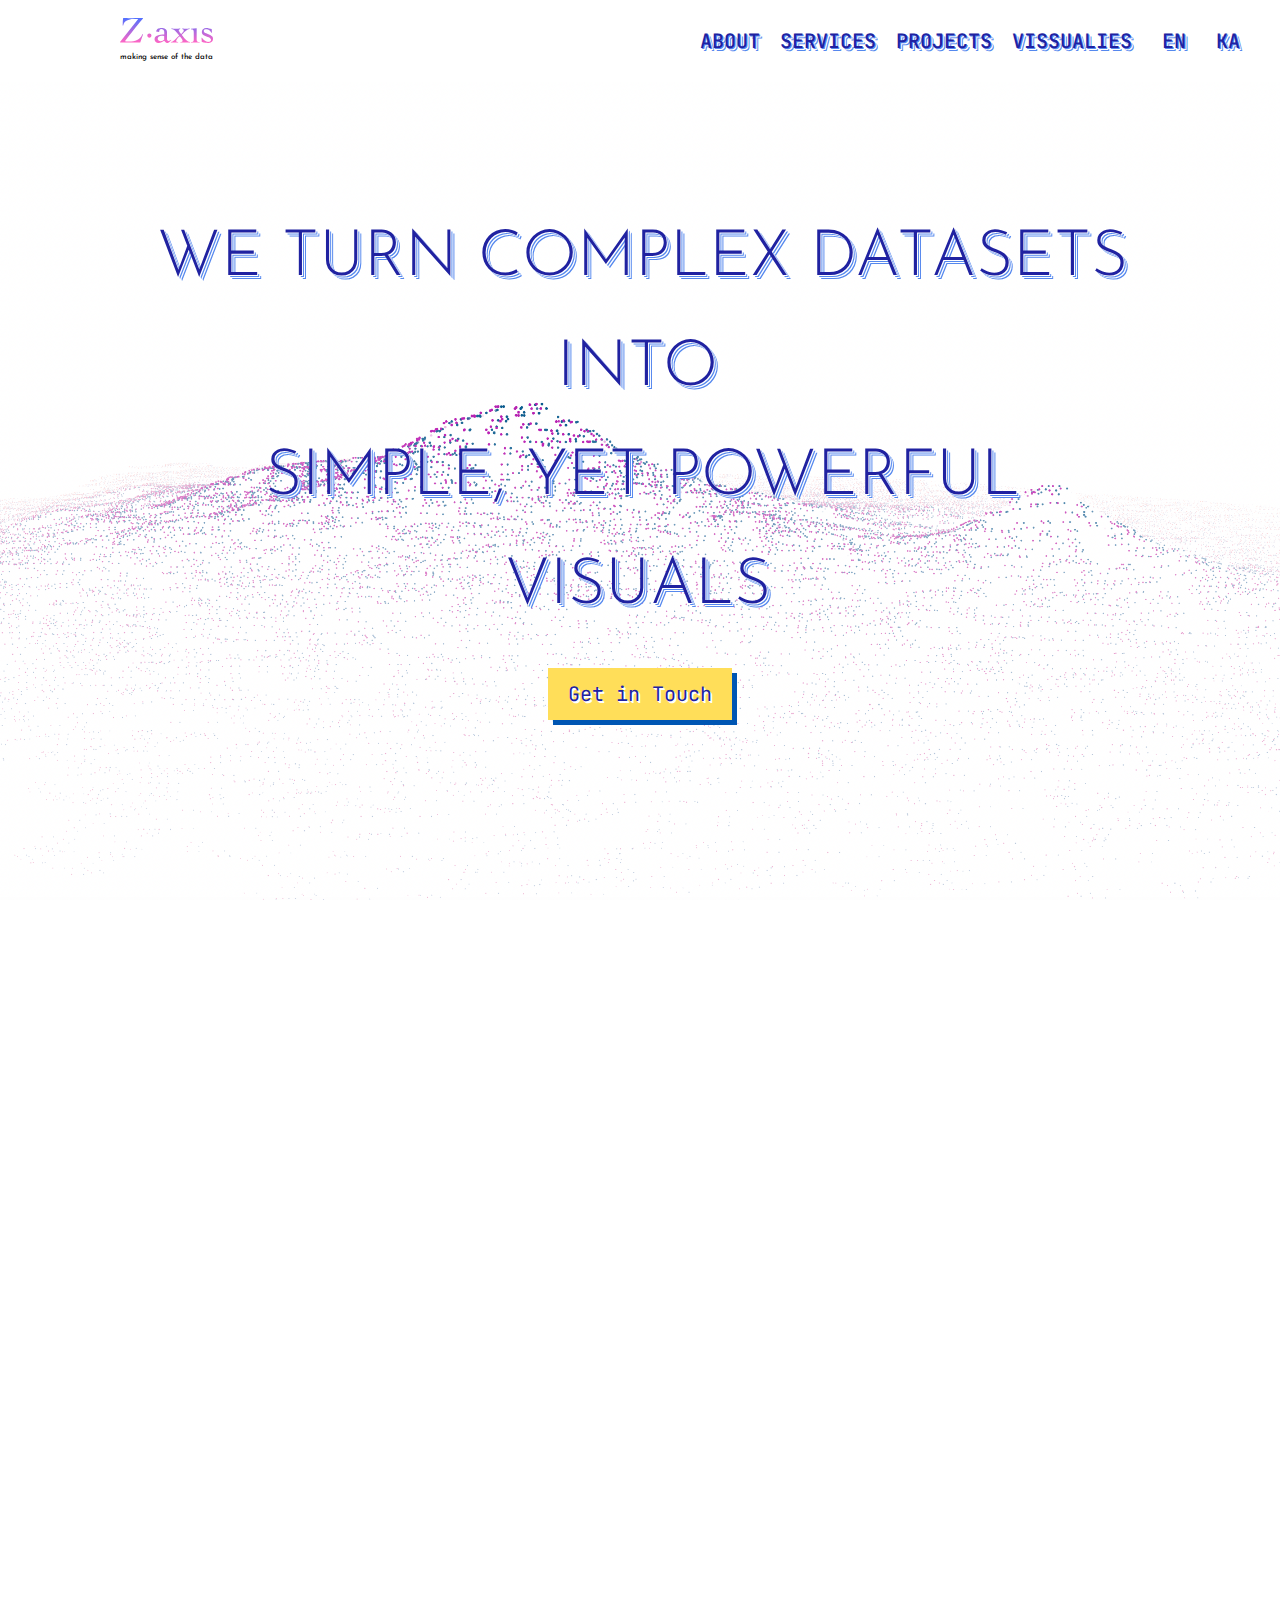
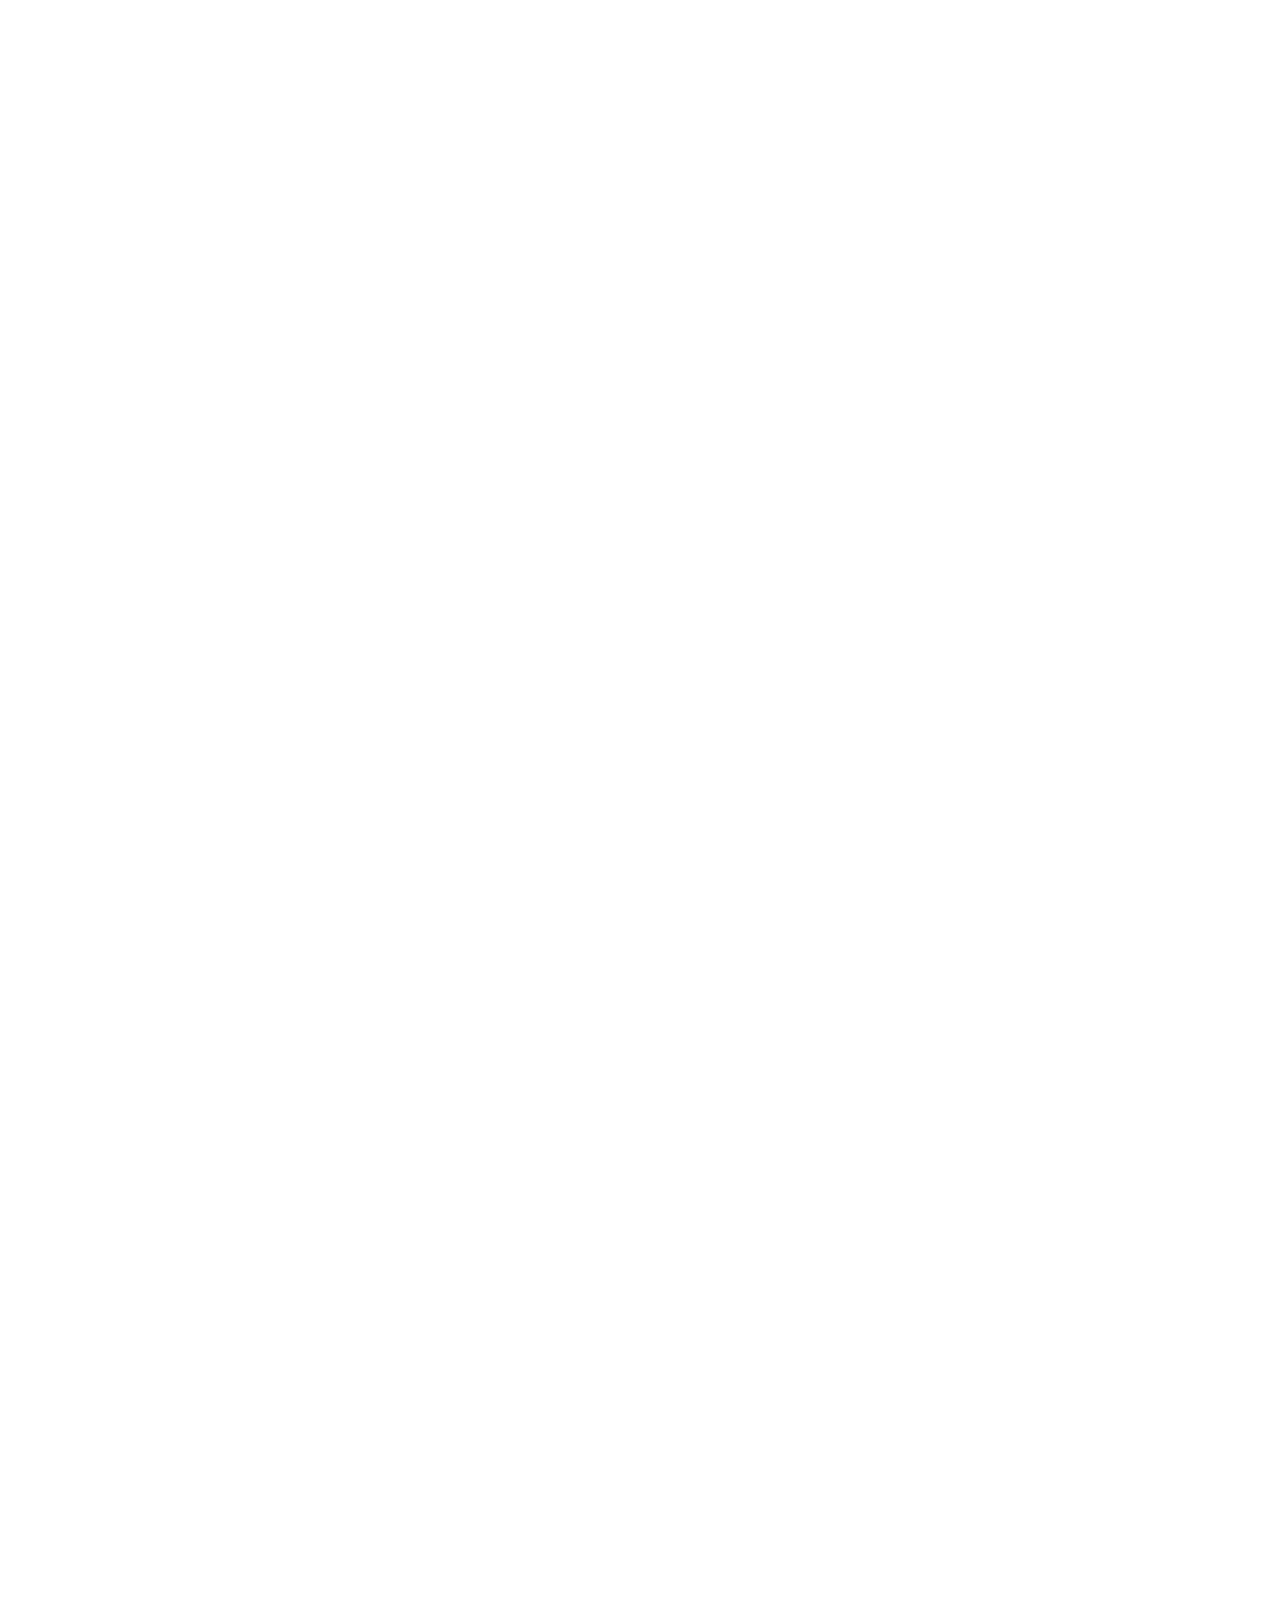
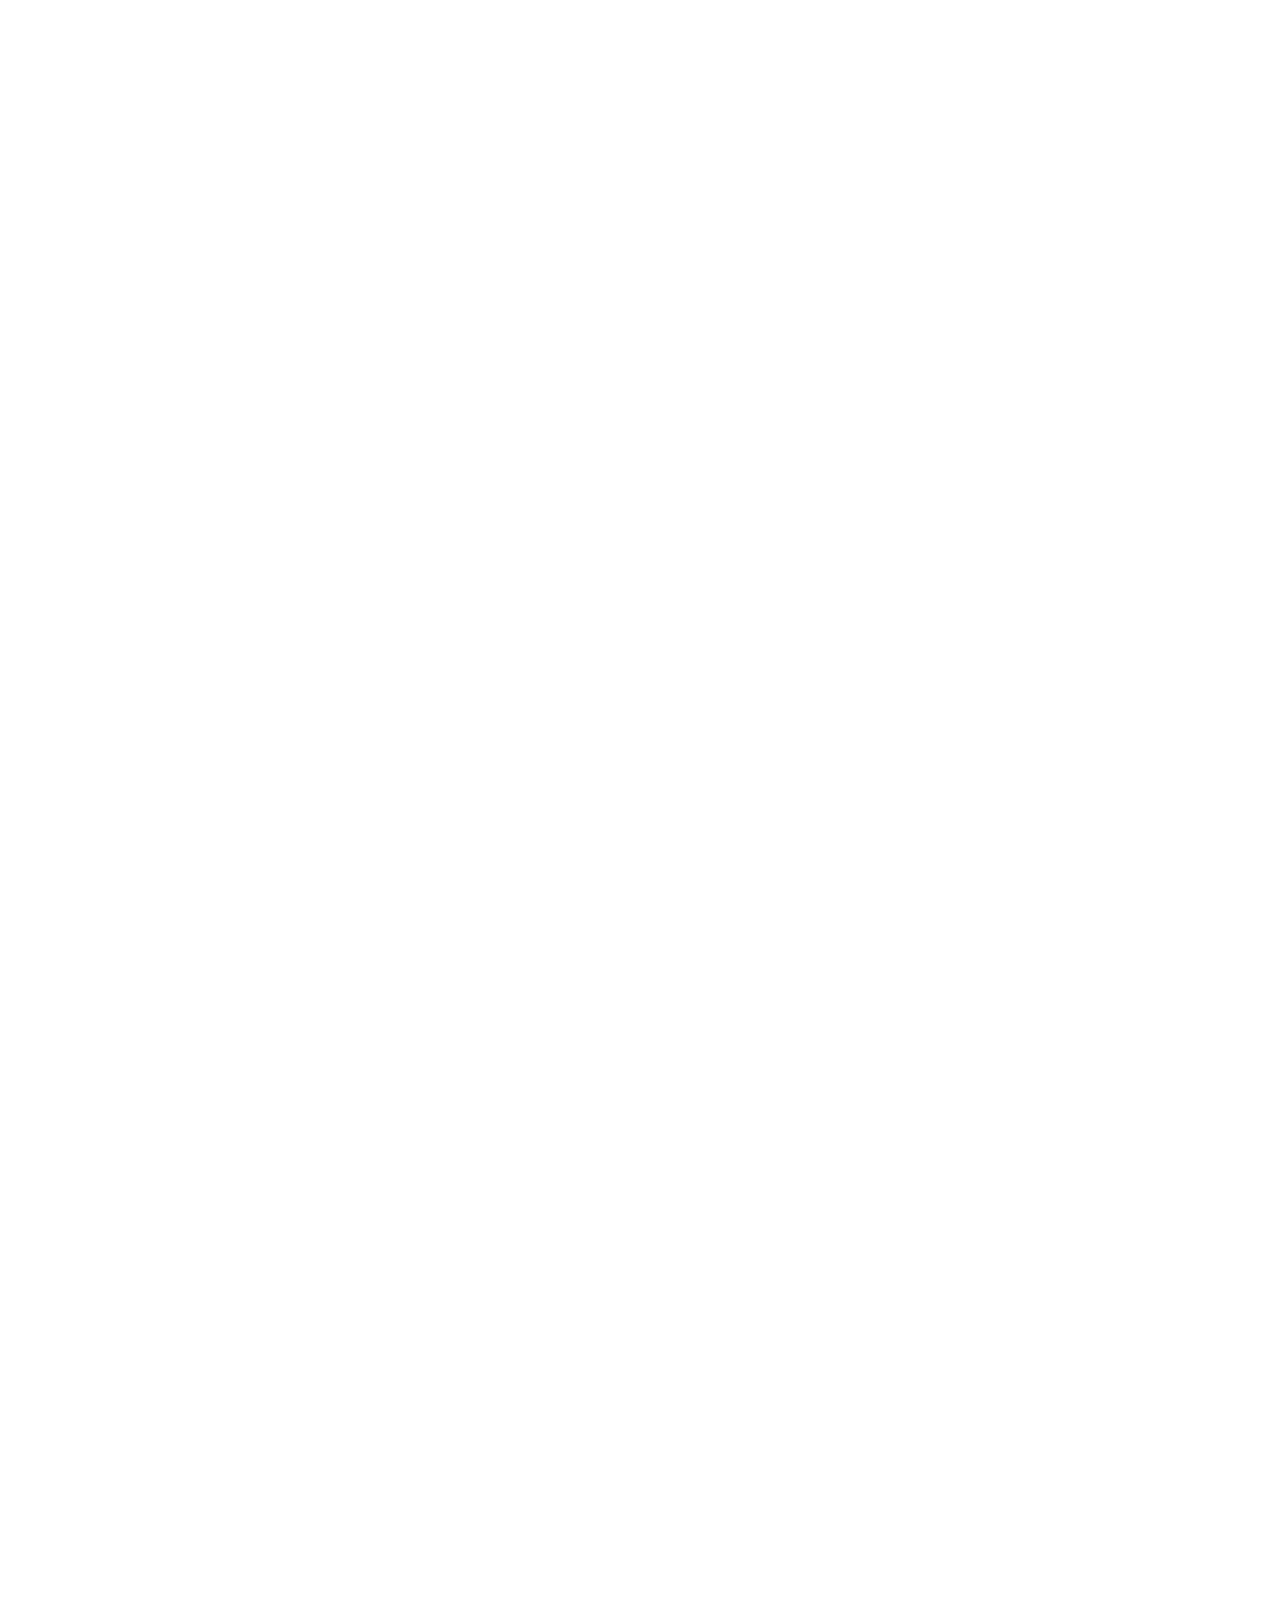
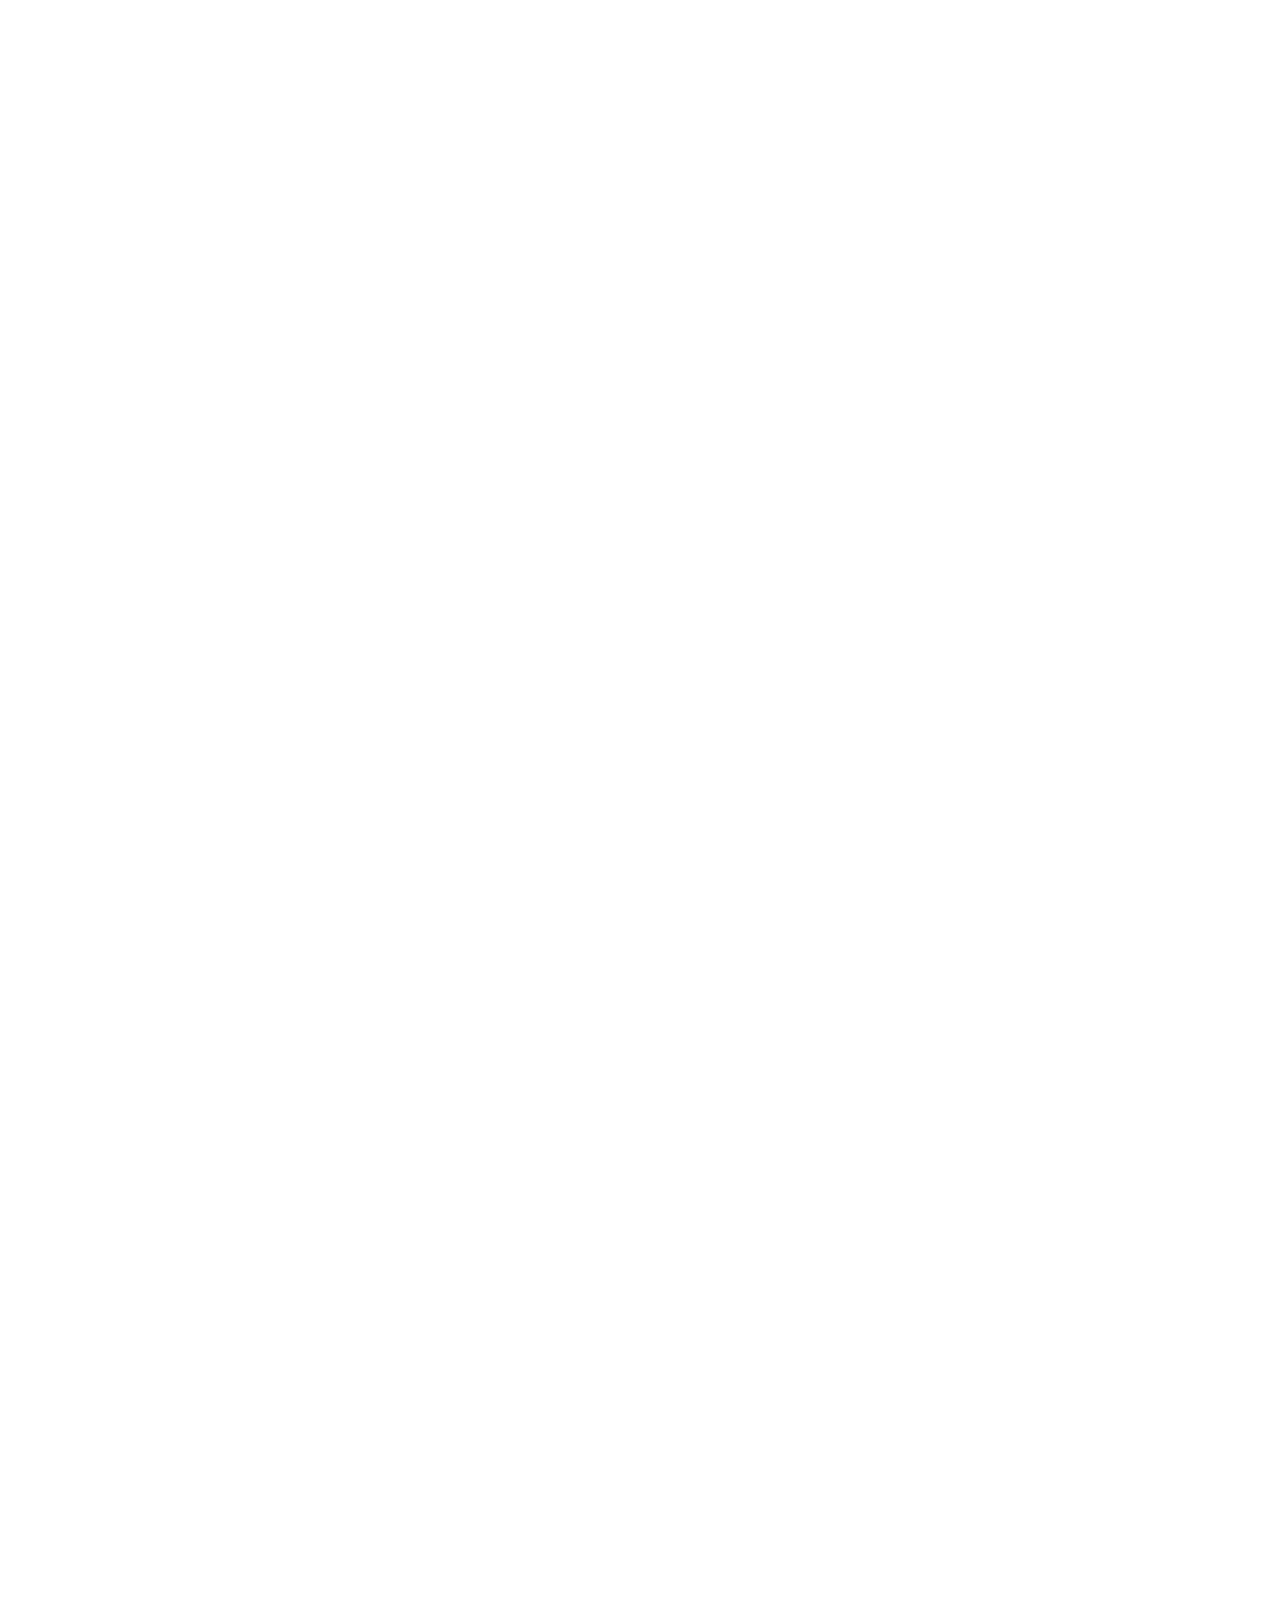
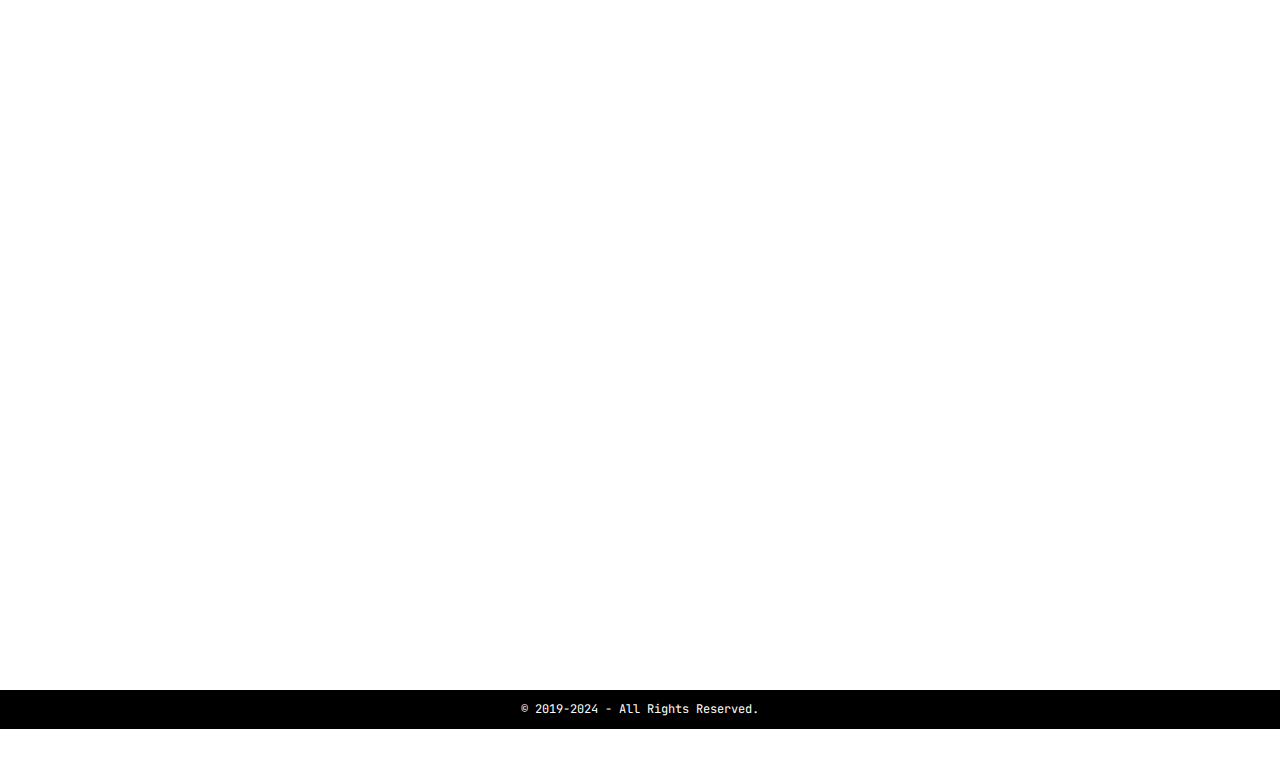
==== index.html @ 82dd0ce6 "update" ====
<!DOCTYPE html>
<html lang="en">
<head>
    <meta charset="UTF-8">
    <meta name="viewport" content="width=device-width, initial-scale=1.0">
    <title>Z.axis - Escaping Flatland</title>
    <link rel="stylesheet" href="./styles.css">

    <script src="https://unpkg.com/isotope-layout@3/dist/isotope.pkgd.min.js"></script>

</head>
<body>
    <header>
        <div class="logo">
            <a href="#"><img src="./img/zaxis-new.svg" class="logo-img"></a>
            <h2 style="text-align: justify; color: rgb(0, 0, 0); font-weight: 500;">making sense of the data</h2>
        </div>
        <nav>
            <ul>
                <li><a href="#about">ABOUT</a></li>                
                <li><a href="#services">SERVICES</a></li>
                <li><a href="#featured-projects">PROJECTS</a></li>
                <li><a href="#vissualies">VISSUALIES</a></li>
                <!--<li><a href="#contact">Contact</a></li>-->
            </ul>
        </nav>
        <div class="language-switcher">
            <a href="./index" class="language">EN</a>
            <a href="./KA" class="language">KA</a>
        </div>
    </header>

    <section class="hero">
        <div class="hero-content">
            <h1 class="header-title"><span class=hero-title-highlight-1>WE TURN COMPLEX DATASETS INTO</span><br><span class=hero-title-highlight-2>SIMPLE, YET POWERFUL VISUALS</span></h1>
            <h2 class="header-subtitle"></h2>
        </div>
        <div class="hero-button-container">
            <a href="#contact" class="hero-button">Get in Touch</a>
        </div>
    </section>    

    <section id="about" class="animate-on-scroll">
        <div class="about-container">
            <div class="split-columns">
                <div class="column-left">
                    <h2>Who we are</h2>
                    <div class="about-button-container">
                        <a href="./about" class="about-button">Meet Us</a>
                    </div>
                </div>
                <div class="column-right">
                    <p>A creative group of social [activist] scientists pushing for positive changes by means of <span class="strong">research, visualisation and communication.</span></p>
                    <p>We possess the expertise and capacity to provide solutions with <span class="strong">your needs in mind.</span></p>
                </div>
            </div>
        </div>
    </section>

    <section id="services" class="animate-on-scroll">
        <div class="service-container">
            <div class="split-columns">
                <div class="column-left">
                    <h2>What we do</h2>
                    <div class="service-button-container">
                        <a href="#services" class="service-button">Learn More</a>
                    </div>
                </div>
                <div class="column-right">
                    <p style="color: white">With over 10 years of individual experience in <span class="strong" style="color: white">industry and academia,</span> our team offers a full range of services, including <ul>
                        <li><span class="strong" style="color: white">data visualisation</span></li>
                        <li><span class="strong" style="color: white">location intelligence</li>
                        <li><span class="strong" style="color: white">cartography</li>
                        <li><span class="strong" style="color: white">research design</li>
                        <li><span class="strong" style="color: white">consultancy & education</span></li>
                        <li><span class="strong" style="color: white">urban & regional planning</span></li>
                    </ul></p>
                </div>
            </div>
        </div>
    </section>  

    <section id="featured-projects" class="animate-on-scroll">
        <div class="container">
            <h2>Projects</h2>
            <h4>Explore our work</h4>
             <!--<div class="filter-buttons">
                <button data-filter="*">All</button>
                <button data-filter=".category1">Category 1</button>
                <button data-filter=".category2">Category 2</button> 
            </div>-->
            <div class="grid">
                <div class="grid-item category1">
                    <img src="./img/projects/featured img/khada.png" alt="Project 1">
                    <div class="project-info">
                        <h3>Khada Valley Development Plan</h3>
                        <p>Regional development and mobility analysis</p>
                    </div>
                </div>
                <div class="grid-item category2">
                    <img src="./img/projects/featured img/undp-waste-management.png" alt="Project 2">
                    <div class="project-info">
                        <h3>Urban Waste Management</h3>
                        <p>Spatial analysis for a pilot project in two major cities</p>
                    </div>
                </div>
                <div class="grid-item category1">
                    <img src="./img/projects/featured img/green-alternative.png" alt="Project 3">
                    <div class="project-info">
                        <h3>Urban Mobility</h3>
                        <p>Tracking changes in the transport policy reform in Tbilisi</p>
                    </div>
                </div>
                <div class="grid-item category2">
                    <img src="./img/projects/featured img/public-schools.png" alt="Project 2">
                    <div class="project-info">
                        <h3>Public School Map</h3>
                        <p>Infrastructural conditions of public schools across the country</p>
                    </div>
                </div>
                <!-- Add more grid items as needed -->
            </div>
        </div>
        <div class="projects-button-container">
            <a href="projects.html" class="projects-button">Explore More</a>
        </div>
    </section>

    <section id="vissualies" class="animate-on-scroll">
        <div class="container">
            <h2>Vissualies</h2>
            <h4>Recent stories told with visuals</h4>
            <div class="blog-grid">
                <div class="blog-post">
                    <span class="blog-date">February 9, 2024</span>
                    <img src="./img/blog posts/featured img/gaza-analysis.png" alt="Blog Post 2">
                    <div class="blog-content">
                        <h3>Israel - Gaza War</h3>
                        <div class="blog-meta">
                            <span class="blog-author">
                                <a href="irakli-kavtaradze.html" class="author-link">
                                    <img src="./img/team/irakli-01.png" alt="Irakli Kavtaradze" class="author-img">
                                    <span class="author-name">Irakli Kavtaradze</span>
                                </a>
                                <span> - 5 min read</span>
                            </span>
                        </div>
                        <h4 class="subtitle">Socio-spatial analysis of a conflict.</h4>
                    </div>
                </div>
                <div class="blog-post">
                    <span class="blog-date">March 25, 2023</span>
                    <img src="./img/blog posts/featured img/urban-mobility-tbilisi.png" alt="Blog Post 1">
                    <div class="blog-content">
                        <h3>Urban Mobility in Tbilisi</h3>
                        <div class="blog-meta">
                            <span class="blog-author">
                                <a href="giorgi-kankia.html" class="author-link">
                                    <img src="./img/team/giorgi-01.png" alt="Giorgi Kankia" class="author-img">
                                    <span class="author-name">Giorgi Kankia</span>
                                </a>
                                <span> - 5 min read</span>
                            </span>
                        </div>
                        <h4 class="subtitle">How do people move around in the city?</h4>
                    </div>
                </div>
                <div class="blog-post">
                    <span class="blog-date">April 21, 2020</span>
                    <img src="./img/blog posts/featured img/pandemic.jpg" alt="Blog Post 3">
                    <div class="blog-content">
                        <h3>How do viruses spread?</h3>
                        <div class="blog-meta">
                            <span class="blog-author">
                                <a href="lika-zhvania.html" class="author-link">
                                    <img src="./img/team/lika-01.png" alt="Lika Zhvania" class="author-img">
                                    <span class="author-name">Lika Zhvania</span>
                                </a>
                                <span> - 5 min read</span>
                            </span>                        
                        </div>
                        <h4 class="subtitle">In the context of everyday urban life</h4>
                    </div>
                </div>
            </div>
        </div>
        <div class="blog-button-container">
            <a href="blog.html" class="blog-button">Discover More</a>
        </div>
    </section>

    <section id="newsletter" class="animate-on-scroll">
        <div class="newsletter-container">
            <h2>SUBSCRIBE TO OUR NEWSLETTER AND BE THE FIRST TO KNOW ABOUT OUR UPCOMING PROJECTS AND ACTIVITIES.</h2>
            <p class="sign-up">Sign up today</p>
            <form id="subscription-form" onsubmit="submitForm(event)">
                <input type="email" name="email" placeholder="Enter your e-mail" required>
                <button type="submit">Subscribe</button>
            </form>
            <p class="newsletter-consent">By signing up, you accept Z.axis' <b><u>Privacy Policy</u></b> and agree to receiving newsletters.</p>
            <div id="response-message" class="response-message"></div>
        </div>
    </section>

    <section id="contact" class="animate-on-scroll">
        <div class="contact-content">
            WANT TO DO COOL STUFF WITH US?
            <!-- Add any other content you want here -->
        </div>
        <div class="typewriter-container">
            <div class="typewriter">
                <span class="typewriter-text">drop us a line at <u>info@zaxis.ge</u></span>
            </div>
        </div>
    </section>

    <section id="zaxis-info" class="animate-on-scroll">
        <div class="zaxis-info-container">
            <div class="column">
                <a href="#"><img src="./img/zaxis-new.svg" alt="Zaxis Logo"></a>
                <h2 style="text-align: justify; color: rgb(255, 255, 255); font-weight: 500;">making sense of the data</h2>
            </div>
            <div class="column">
                <h2>EXPLORE</h2>
                <p><a href="./about" class="link-button">About</a></p>
                <p><a href="./about#team" class="link-button">Team</a></p>
                <p><a href="./about#partners" class="link-button">Partners</a></p>
                <p><a href="./shop" class="link-button">Shop</a></p>
            </div>
            <div class="column">
                <h2>SERVICES</h2>
                <p>Research Design</p>
                <p>Geospatial Intelligence</p>
                <p>support</p>
            </div>
            <div class="column">
                <h2>COLLABORATE</h2>
                <p>Contact</p>
                <p>Projects</p>
                <p>Join us</p>
            </div>
            <div class="column">
                <h2>SUBSCRIBE</h2>
                <p><a href="https://www.facebook.com/vizaxis" class="link-button">Facebook</a></p>
                <p><a href="https://x.com/vizaxis" class="link-button">X / Twitter</a></p>
                <p><a href="https://www.linkedin.com/company/vizaxis/" class="link-button">LinkedIn</a></p>
                <p><a href="https://www.instagram.com/zaxis__/" class="link-button">Instagram</a></p>
                <p><a href="#newsletter" class="link-button">Newsletter</a></p>
            </div>
        </div>
    </section>

    <footer>
        <div class="container">
            <p style="font-size: 12px;">&copy; 2019-2024 - All Rights Reserved.</p>
        </div>
    </footer>

    <script src="./scripts.js"></script>
</body>
</html>
---- styles.css ----
@import url('https://fonts.googleapis.com/css2?family=Baskervville+SC&family=Baskervville:ital@0;1&family=JetBrains+Mono:ital,wght@0,100..800;1,100..800&family=Josefin+Sans:ital,wght@0,100..700;1,100..700&family=Josefin+Slab:ital,wght@0,100..700;1,100..700&family=Libre+Baskerville:ital,wght@0,400;0,700;1,400&family=Montserrat:ital,wght@0,100..900;1,100..900&family=Noto+Sans+Georgian:wght@100..900&family=Noto+Serif+Georgian:wght@100..900&display=swap');
/* Basic reset and styling */
* {
    margin: 0;
    padding: 0;
    box-sizing: border-box;
}

body {
    line-height: 1.6;
    margin: 0;
    padding: 0;
    box-sizing: border-box;
}

.language-switcher {
    margin: 10px;
    display: flex;
    gap: 10px; /* Space between language buttons */
}

.language-switcher .language {
    cursor: pointer;
    padding: 5px 10px;
    text-decoration: none;
    transition: background 0.3s ease, color 0.3s ease;
    color: #2022a1;
    font-family: JetBrains Mono, monospace;
    font-size: 1.25rem;
    font-weight: 500;
    text-shadow: 1px 1px #58E, 2px 2px #fff, 3px 3px #58E;
}

.language-switcher .language:hover {
    background: #2022a1;
    color: #ffde59;
}

.container {
    width: 90%;
    margin: auto;
    overflow: hidden;
}

.about-container, .service-container {
    width: 75%;
    margin: auto;
    overflow: hidden;
}

/* Header styling */
header {
    position: fixed;
    top: 0;
    left: 0;
    width: 100%;
    /*height: 150px;*/
    display: flex;
    justify-content: space-between;
    align-items: center;
    padding: 10px 20px;
    z-index: 1000;
    overflow: hidden; /* Prevent overflow */
    background: rgba(255, 255, 255, 1); /* Solid background when scrolled */
}

header.scrolled {
    background: rgba(255, 255, 255, 1); /* Solid background when scrolled */
}

header .logo {
    margin-left: 100px; /* Move the logo 150px from the left */
}

header .logo h2 {
    font-family: Josefin Sans;
    font-size: .5rem;
    font-weight: 500;
    color: rgb(186, 184, 184);
    text-align: left;
}

header .logo img {
    height: 25px; /* Adjust logo height */
    transition: opacity 0.3s ease;
}

header nav {
    margin-left: auto;  /* Pushes it to the rirght */
}

header nav ul {
    list-style: none;
    display: flex;
    /*flex-direction: column; /* Stack nav items vertically */
}

header nav ul li {
    margin: 0 10px;
}

header nav ul li a {
    color: #2022a1;
    text-decoration: none;
    font-family: JetBrains Mono, monospace;
    font-size: 1.25rem;
    font-weight: 500;
    text-shadow: 1px 1px #58E, 2px 2px #fff, 3px 3px #58E;
    transition: font-size 0.3s ease, color 0.3s ease; /* Smooth transition for size and color */
    cursor: pointer;
}

header nav ul li a:hover {
    color: #ffde59;
    font-size: 1.5rem;
    text-shadow: 1px 1px #58E, 2px 2px #fff, 3px 3px #58E;
    background: #2022a1;
    padding: 5px 10px;
}

/* Hero section styling */
.hero {
    position: relative;
    width: 100%;
    height: 100vh; /* Adjust height to account for fixed header */
    background: url('./img/pointy-mountains.png') no-repeat center center/cover;
    /*background: url('/Users/giorgikankia/Documents/GitHub/location intelligence services/img/zaxis-cover-final-2.svg') no-repeat center center/cover;*/
    background-color: #fff;
    display: flex;
    flex-direction: column;
    align-items: center;
    justify-content: center;
    text-align: center;
    color: #fff;
    opacity: 1; /* Ensure it is visible */
    transform: none; /* Ensure it is not affected by transform */
    transition: none; /* No transition for hero */
}

.hero .hero-content {
    display: flex;
    flex-direction: column;
    align-items: center;
    justify-content: center;
    width: 80%;
    position: relative; /* Ensure relative positioning for children */
}

.hero .header-title {
    width: 100%;
    padding: 10px 0;
    font-family: JetBrains Mono, monospace;
    font-size: 4rem;
    font-weight: 300;
    box-sizing: border-box;
    margin: 20px;
}

.hero .header-subtitle {
    width: 100%;
    color: #ffde59;
    -webkit-text-stroke: 1px #ffffff;
    padding: 10px 0;
    font-family: JetBrains Mono, monospace;
    font-size: 4rem;
    font-weight: 100;
    box-sizing: border-box;
    margin: 20px;
}

span.hero-title-highlight-1 {
    color: #2022a1;
    text-shadow: 1px 1px #ffffff, 2px 2px #58E, 3px 3px #ffffff, 4px 4px #58E;
    padding: 5px;
}

span.hero-title-highlight-2 {
    color: #2022a1;
    background-color: rgba(85, 136, 238, 0);
    text-shadow: 1px 1px #ffffff, 2px 2px #58E, 3px 3px #ffffff, 4px 4px #58E;
    padding: 5px;
}

span {
    font-family: Josefin Sans;
}

/* Button styling on main page */
.hero-button-container {
    position: absolute;
    bottom: 20%; /* Add some space above the button container */
}

.blog-button-container {
    text-align: center;
    margin-top: 30px;
}

.projects-button-container {
    text-align: center;
    margin-top: 30px;
}

.hero-button, .about-button, .service-button, .blog-button, .projects-button, .urbanyx-button  {
    display: inline-block;
    padding: 10px 20px;
    font-size: 1.25em;
    color: #2022a1;
    font-family: JetBrains Mono, monospace;
    background-color: #ffde59;
    text-decoration: none;
    border: none;
    text-shadow: 1px 1px #fff, 2px 2px #fff;
    box-shadow: 5px 5px 0 #0056b3; /* Add box shadow on hover */
}

.hero-button:hover, .about-button:hover, .service-button:hover, .blog-button:hover, .projects-button:hover, .urbanyx-button:hover {
    /*border: 5px solid #fff;*/
    box-shadow: 8px 8px 0 #0056b3; /* Add box shadow on hover */
    text-shadow: 1px 1px #fff, 2px 2px #fff, 3px 3px #fff;
    transform: scale(1.02); /* Slightly increase size on hover */
    transition: transform 0.3s ease;
}

.about-button-container, .service-button-container {
    position: absolute;
    top: 50%;
    left: 20%;
}

/* Section styling */
section {
    display: flex;
    position: relative;
    opacity: 0;
    flex-direction: column;
    align-items: center; /* Center content horizontally */
    transform: translateY(75px);
    transition: opacity 1s ease-out, transform 1s ease-out;
}

section.active {
    opacity: 1;
    transform: translateY(0);
}

#about {
    height: 100vh;
    padding: 5% 0 5% 0;
    /*background: url('/Users/giorgikankia/Documents/GitHub/location intelligence services/img/pointy-mountains.png') no-repeat center center/cover;*/
}

#about:before {
    content: '';
    position: absolute;
    top: 30%; /* Adjust top position as needed */
    left: 40%;
    transform: translateX(-50%);
    width: 200px; /* Adjust size of the circle */
    height: 200px; /* Adjust size of the circle */
    /*background-color: #0056b3; /* Circle color */
    opacity: 0.5;
    /*border-radius: 50%; /* Ensure it's a circle */
    z-index: -1; /* Behind the project content */
    mix-blend-mode:hue  /*Blending mode with background image */
}

#about h2, #services h2, #vissualies h2, #featured-projects h2 {
    font-family: JetBrains Mono, monospace;
    font-size: 6rem;
    color: #ffde59;
    -webkit-text-stroke: 1px #ffffff;
    text-shadow: 1px 1px #2022a1, 2px 2px #2022a1, 3px 3px #2022a1, 4px 4px #2022a1, 5px 5px #2022a1, 6px 6px #2022a1;
    text-align: left;
}

#about p, #services p {
    font-family: Josefin Sans;
    font-size: 2.5rem;
    font-weight: 300;
    text-align: justify;
    color: #2022a1;
    /*text-shadow: 1px 1px #58E, 2px 2px #fff, 3px 3px #58E;*/
    padding: 10px 0;
}

/* Partners section */ 
#partners {
    width: 100%;
    height: 50%; /* Full screen height */
    padding: 5% 0;    
    background: #ffffff;
    text-align: center;
    opacity: 1; /* Ensure it is visible */
    transform: none; /* Ensure it is not affected by transform */
    transition: none; /* No transition for partners */
}

#partners h2 {
    font-family: JetBrains Mono, monospace;
    font-size: 6rem;
    color: #ffde59;
    -webkit-text-stroke: 1px #ffffff;
    text-shadow: 1px 1px #2022a1, 2px 2px #2022a1, 3px 3px #2022a1, 4px 4px #2022a1, 5px 5px #2022a1, 6px 6px #2022a1;
    text-align: left;
}

#partners p {
    font-family: Josefin Sans;
    font-size: 2.5rem;
    font-weight: 300;
    text-align: left;
    color: #2022a1;
    /*text-shadow: 1px 1px #58E, 2px 2px #fff, 3px 3px #58E;*/
    padding: 10px;
}

.partners-content {
    width: 75%;
    margin: 0 auto;
}

.partner-logos {
    display: grid;
    grid-template-columns: repeat(4, 1fr);
    grid-template-rows: repeat(2, auto);
    /*gap: 20px;
    margin-top: 20px;*/
}

.partner-logos .logo {
    transition: transform 0.3s ease;
}

.partner-logos .logo img {
    max-width: 100%; /* Ensures the image doesn't overflow its container */
    max-height: 100%; /* Ensures the image doesn't overflow its container */
    width: auto;
    height: auto;
    filter: grayscale(100%); /* Make the logos black and white */
    transition: filter 0.3s ease;
}

.partner-logos .logo:hover img {
    filter: grayscale(0%); /* Color the logos on hover */
}

/* Navigation buttons */
.strong {
    font-family: Josefin Sans;
    font-size: 2.5rem;
    font-weight: 500;
    color: #2022a1;
    /*text-shadow: 1px 1px #58E, 2px 2px #fff, 3px 3px #58E;*/
}

#services {
    height: 100vh;
    padding: 5% 0 5% 0;
    background: url('./img/background-georgia.png') no-repeat center center/cover;
}

#services:before {
    content: '';
    position: absolute;
    top: 15%; /* Adjust top position as needed */
    left: 85%;
    transform: translateX(-50%);
    width: 500px; /* Adjust size of the circle */
    height: 500px; /* Adjust size of the circle */
    background-color: #ffde59; /* Circle color */
    opacity: 0.5;
    border-radius: 50%; /* Ensure it's a circle */
    z-index: 1; /* Behind the project content */
    mix-blend-mode: saturation; /* Blending mode with background image */
}

#services ul {
    padding: 10px 0;
}

#services ul li {
    font-family: Josefin Sans;
    font-size: 2.5rem;
    font-weight: 300;
    text-align: left;
    color: #2022a1;
    list-style-type: none; /* Ensure bullet points are removed */
    /*text-shadow: 1px 1px #58E, 2px 2px #fff, 3px 3px #58E;*/
}

.section-img {
    max-width: 100%; /* Ensures the image does not exceed its parent container */
    height: auto; /* Maintains aspect ratio while scaling */
    display: block; /* Ensures proper block-level display */
    margin: 0 auto; /* Centers the image horizontally */
}
/* Urbanyx Project section styling */

#urbanyx {
    height: 100vh;
    background: url('./img/urbanyx-promo-1.svg') no-repeat center center;
    background-size: cover;
    background-attachment: fixed; /* This property is key for the parallax effect */
}

.urbanyx-container {
    width: 100%;
    margin: auto;
    overflow: hidden;
}

#urbanyx h2 {
    font-family: JetBrains Mono, monospace;
    font-size: 10rem;
    color: rgba(0, 0, 0, .5);
    -webkit-text-stroke: 1px #ffffff;
    text-decoration: none;
    text-shadow: 1px 1px rgba(32, 34, 161, .5), 2px 2px rgba(32, 34, 161, .5), 3px 3px rgba(32, 34, 161, .5), 4px 4px rgba(32, 34, 161, .5);/*, 5px 5px rgba(32, 34, 161, .5), 6px 6px rgba(32, 34, 161, .5);*/
    text-align: right;
}

#urbanyx h2:hover {
    font-family: JetBrains Mono, monospace;
    font-size: 10rem;
    color: rgba(0, 0, 0, .5);
    -webkit-text-stroke: 1px #ffffff;
    text-shadow: 1px 1px rgba(32, 34, 161, .5), 2px 2px rgba(32, 34, 161, .5), 3px 3px rgba(32, 34, 161, .5), 4px 4px rgba(32, 34, 161, .5), 5px 5px rgba(32, 34, 161, .5), 6px 6px rgba(32, 34, 161, .5);
    text-align: right;
    text-decoration: none;
    transform: scale(1.02); /* Slightly increase size on hover */
    transition: transform 0.3s ease;
}

#urbanyx p {
    font-family: Josefin Sans;
    font-size: 2rem;
    font-weight: 300;
    text-align: left;
    padding: 20px;
    color: #2022a1;
    background-image: linear-gradient(90deg, rgb(255, 255, 255), rgb(255, 255, 255));
    /*text-shadow: 1px 1px #58E, 2px 2px #fff, 3px 3px #58E;*/
}

.urbanyx-split-columns {
    display: flex;
    flex-wrap: wrap;
    gap: 20px; /* Optional, for spacing between columns */
}

.urbanyx-split-columns .urbanyx-column-left {
    flex: 1;
    min-width: calc(50% - 10px); /* Adjust based on gap */
}

.urbanyx-split-columns .urbanyx-column-right {
    flex: 1;
    min-width: calc(50% - 10px); /* Adjust based on gap */
}

.urbanyx-column-right-text-container {
    width: calc(90% - 10px);
    padding: 30px;
}

.urbanyx-button-container {
    margin: 20px;
    display: flex;
    gap: 50px;
}

/* Projects section styling */ 
#featured-projects {
    background: #fff;
    padding: 100px 0;
    font-family: 'JetBrains Mono', monospace;
    position: relative;
    z-index: 1; /* Ensure content is above pseudo-element */
}

#featured-projects h4, #vissualies h4 {
    font-family: Josefin Sans;
    font-size: 2.5rem;
    font-weight: 300;
    text-align: left;
    color: #2022a1;
    /*text-shadow: 1px 1px #58E, 2px 2px #fff, 3px 3px #58E;*/
}

.filter-buttons {
    margin: 30px;
}

.filter-buttons button {
    padding: 0;
    margin: 0;
    border: none;
    background-color: #333;
    color: #fff;
    cursor: pointer;
    transition: background-color 0.3s;
}

.filter-buttons button:hover {
    background-color: #555;
}

.grid {
    display: grid;
    grid-template-columns: repeat(auto-fit, minmax(300px, 1fr));
    height: 100vh;
}

.grid-item {
    width: 45%;
    position: relative;
    background-color: transparent; /* Transparent background for blog card */
    overflow: hidden;
    display: flex;
    flex-direction: column;
    justify-content: flex-start; /* Align content to the start */
    align-items: flex-start; /* Align content to the start */
    text-align: left; /* Align text to the left */
    z-index: 2; /* Ensure content is above pseudo-element */
    transition: transform 0.3s ease;
    margin: 2.5%;
}

.grid-item img {
    opacity: .9;
    max-width: 100%;
    height: 500px; /* Set a fixed height for uniformity */
    width: auto;
    object-fit: cover; /* Ensure images cover the area without distortion */
    transition: transform 0.3s ease; /* Smooth transition for hover effect */
}

.grid-item img:hover {
    opacity: 1;
}

.project-info {
    position: absolute;
    bottom: 0;
    left: 0;
    right: 0;
    background-image: linear-gradient(180deg, rgba(255, 255, 255, 0.75), rgb(255, 255, 255));
    /*background: rgba(255, 255, 255, 0); /* Background for better text readability */
    color: #fff;
    padding: 10px;
    border-radius: 0;
    /*border: 1px solid white;*/
    text-decoration: none;
    /*border: 2px solid #fff;*/
    transition: background-color 0.3s ease, transform 0.3s ease;
}

.project-info h3 {
    -webkit-text-stroke: .5px #000;
    text-align: left;
    font-family: Josefin Sans;
    font-size: 2rem;
    font-weight: 400;
    color: #2022a1; 
    /*text-shadow: 1px 1px #ffffff, 2px 2px #ffde59;*/
    margin: 10px 0;
}

.project-info p {
    font-family: Josefin Sans !important;
    font-size: 1.5rem !important;
    color: #2022a1 !important;
    /*text-shadow: 1px 1px #ffffff, 2px 2px #ffde59;*/
}

.grid-item:hover img {
    transform: scale(1.05);
    transition: transform 0.3s ease; /* Smooth transition for hover effect */
}

/* Blog section styling */
#vissualies {
    /*background-color: rgba(214, 16, 16, 0.8); /* Semi-transparent background to blend with image */
    position: relative;
    height: 100vh;
    z-index: 1; /* Ensure content is above pseudo-element */
}

.blog-content h4.subtitle {
    font-family: Libre Baskerville !important;
    font-size: 1rem !important;
    font-weight: 100 !important;
    /*text-shadow: 1px 1px #58E, 2px 2px #fff, 3px 3px #58E;*/
    padding: 10px 0 !important;
    color: #333 !important;
    text-align: left !important; /* Align paragraph text to the left */
}

.blog-grid {
    display: grid;
    padding-top: 5%;
    grid-template-columns: repeat(3, 1fr);
    gap: 20px;
    color: #252525;
}

.blog-post {
    position: relative;
    background-color: transparent; /* Transparent background for blog card */
    overflow: hidden;
    display: flex;
    flex-direction: column;
    justify-content: flex-start; /* Align content to the start */
    align-items: flex-start; /* Align content to the start */
    text-align: left; /* Align text to the left */
    z-index: 2; /* Ensure content is above pseudo-element */
}

.blog-post img {
    width: 100%;
    height: 300px;
    object-fit: cover; /* Ensure images cover the area without distortion */
    transition: transform 0.3s ease; /* Smooth transition for hover effect */
}

.blog-post img:hover {
    transform: scale(1.05); /* Slightly increase size on hover */
}

.blog-content {
    padding: 20px;
    position: relative; /* Ensure z-index works */
}

.blog-post h3 {
    margin: 20px 0 10px;
    font-family: Josefin Sans;
    font-size: 1.5rem;
    font-weight: 400;
    color: #2022a1;
    text-align: left; /* Align heading text to the left */
}

.blog-meta {
    margin: 10px 0;
    font-family: Josefin Sans;
    font-size: 0.875rem;
    font-weight: 400;
    color: #666;
    text-align: left; /* Align meta text to the left */
    display: flex;
    align-items: center;
    gap: 10px; /* Adjust gap as needed */
}

.blog-author {
    display: flex;
    align-items: center;
    gap: 5px; /* Adjust gap as needed */
}

.author-link {
    display: flex;
    align-items: center;
    text-decoration: none;
    color: #2022a1;
    font-size: 1em;
    font-family: Josefin Sans;
}

.blog-date {
    position: absolute;
    top: 0;
    left: 0; 
    padding: 10px;
    z-index: 2;
    font-family: Josefin Sans;
    font-weight: 400;
    color: #2022a1;
    text-decoration: none;
    background:rgba(255, 255, 255, 1);
    box-shadow: 5px 5px #ffde59;
}

.blog-date-ka {
    position: absolute;
    top: 0;
    left: 0; 
    padding: 10px;
    z-index: 2;
    font-family: Noto Sans Georgian;
    font-weight: 400;
    color: #2022a1;
    text-decoration: none;
    background:rgba(255, 255, 255, 1);
    box-shadow: 5px 5px #ffde59;
}

.author-link:hover {
    color: #769ed3;
    transform: scale(1.05); /* Slightly increase size on hover */
    transition: transform 0.3s ease;
}

.author-img {
    width: 30px !important; /* Adjust size as needed */
    height: 30px !important; /* Adjust size as needed */
    border-radius: 50% !important;
    object-fit: cover !important;
}

.author-name {
    margin-left: 5px; /* Adjust as needed */
}

/* Newsletter subsciprtion section styling */
#newsletter {
    display: flex;
    position: relative;
    margin: 100px 0 100px 0;
    justify-content: center;
    align-items: center;
    width: 100%;
    height: 100vh;
    padding: 50px 20px;
    background-color: #ffffff; /* Background color for the newsletter section */
    box-sizing: border-box;
}

.newsletter-container {
    position: relative;
    text-align: left;
    width: 60%; /* Width of the container */
    /*max-width: 600px; /* Maximum width */
    text-align: center; /* Center align text */
    background-image: linear-gradient(140deg, #5170ff 0%, #ff66c4 100%) !important;
    /*background: #58E; /* Background color for the container */
    padding: 100px;
    border: 2px solid #ffffff;
    box-shadow: 10px 10px #ffde59;
}

#newsletter h2 {
    font-family: Josefin Sans;
    font-size: 2rem;
    font-weight: 800;
    margin-bottom: 20px;
    color: #ffffff;
    text-align: left; /* Align heading to the left */
}

p.sign-up {
    font-family: Josefin Sans;
    font-size: 1rem;
    font-weight: 400;
    color: #ffffff;
    text-align: left; /* Align heading to the left */
}

p.newsletter-consent {
    font-family: Josefin Sans;
    font-size: .75rem;
    color: #ffffff;
    text-align: left; /* Align heading to the left */
    padding-top: 10px;
}

#subscription-form {
    display: flex;
    flex-direction: row; /* Arrange input and button in a row */
    align-items: center;
    justify-content: space-between;
}

#subscription-form input[type="email"], #subscription-form button {
    height: 50px; /* Ensure the input and button have the same height */
    font-size: 1rem;
    letter-spacing: 0.05em; /* Add letter spacing */
    border: none;
    padding: 0 10px; /* Adjust padding for the input field */
    box-sizing: border-box;
}

/* Custom placeholder color */
#subscription-form input[type="email"]::placeholder {
    color: #ffde59; /* Custom placeholder font color */
}

#subscription-form input[type="email"] {
    background-color: transparent;
    color: #ffde59;
    width: calc(100% - 130px); /* Adjust width to leave space for the button */
    margin-right: 10px; /* Add some space between the input and button */
    border-bottom: 2px solid white;
}

#subscription-form button {
    padding: 0 20px; /* Adjust padding for the button */
    color: #2022a1;
    cursor: pointer;
    outline: none; /* Remove the default focus outline */
    background-color: #ffde59;
    border-radius: 0;
    text-decoration: none;
    /*border: 2px solid #fff;*/
    transition: background-color 0.3s ease, transform 0.3s ease;
    text-shadow: 1px 1px #fff, 2px 2px #fff;
    box-shadow: 5px 5px 0 #0056b3; /* Add box shadow on hover */
}

#subscription-form button:hover {
    box-shadow: 8px 8px 0 #0056b3; /* Add box shadow on hover */
    text-shadow: 1px 1px #fff, 2px 2px #fff, 3px 3px #fff;
    transform: scale(1.02); /* Slightly increase size on hover */
}

/* Remove focus outline for input and button across browsers */
#subscription-form input[type="email"]:focus, #subscription-form button:focus {
    outline: none;
}

#response-message {
    position: absolute;
    top: 100%;
    left: 0;
    width: 100%;
    margin-top: 10px;
    padding: 10px;
    font-family: Josefin Sans;
    font-size: 1rem;
    font-weight: 400;
    color: #e20000;
    text-align: left; /* Align heading to the left */
}   

/* Contact Section styling */
#contact {
    font-family: JetBrains Mono, monospace;
    font-size: 5rem;
    font-weight: 800;
    text-align: center;
    box-sizing: border-box;
    min-height: 75vh;
    position: relative;
    display: flex;
    align-items: center;
    justify-content: center;
    --size: 75px; /* the size */
    --gap: 2.5px;  /* the gap */ 
    --radius: 7.5px;  /* the radius */

    /* Background with radial and conic gradients */
    background-color: transparent;
}

.contact-content {
    width: 90%;
    position: relative;
    z-index: 1;
    color: transparent;
    background-image: linear-gradient(140deg, #58E 0%, #ee59ff 100%) !important;
    background-size: 150% !important;
    background-clip: text;
    -webkit-background-clip: text;
    text-fill-color: transparent;
    -webkit-text-fill-color: transparent;
    -webkit-animation: Gradient 10s ease infinite !important;
    -moz-animation: Gradient 10s ease infinite !important;
    animation: Gradient 10s ease infinite !important;
}

@-webkit-keyframes Gradient {
    0% {background-position: 0% 50%}
    50% {background-position: 100% 50%}
    100% {background-position: 0% 50%}
}
@-moz-keyframes Gradient {
    0% {background-position: 0% 50%}
    50% {background-position: 100% 50%}
    100% {background-position: 0% 50%}
}
@keyframes Gradient { 
    0% {background-position: 0% 50%}
    50% {background-position: 100% 50%}
    100% {background-position: 0% 50%}
}

#contact:before {
    content: "";
    position: fixed;
    inset: 0; /* Remove the gap */
    --radial-gradient: radial-gradient(var(--radius) at var(--radius) var(--radius), #000 98%, transparent);
    --offset: calc(-2 * var(--radius) - var(--gap));
    -webkit-mask:
      var(--radial-gradient),
      var(--radial-gradient) var(--offset) 0,
      var(--radial-gradient) 0 var(--offset),
      var(--radial-gradient) var(--offset) var(--offset),
      conic-gradient(at calc(var(--size) - 2 * var(--radius)) var(--size), transparent 75%, #000 0) var(--radius) 0,
      conic-gradient(at var(--size) calc(var(--size) - 2 * var(--radius)), transparent 75%, #000 0) 0 var(--radius);
    -webkit-mask-size: calc(var(--size) + var(--gap)) calc(var(--size) + var(--gap));
    background: linear-gradient(180deg, rgba(255, 255, 255, 1), rgba(85, 136, 238, .5));
    z-index: -1;
}

.typewriter-container {
    position: relative;
    z-index: 1;
    margin-top: 20px;
}

.typewriter {
    display: inline-block;
    font-size: 2.5rem !important;
    font-weight: 400 !important;
    overflow: hidden; /* Ensures only the current text is visible */
    border-right: 0.1em solid #000000; /* Blinking cursor */
    white-space: nowrap; /* Keeps text in a single line */
    margin: 0 auto; /* Centers the typewriter */
    animation: typing 3.5s steps(30, end), blink-caret 0.75s step-end infinite;
}

@keyframes typing {
    from { width: 0 }
    to { width: 100% }
}

@keyframes blink-caret {
    from, to { border-color: transparent }
    50% { border-color: #000000; }
}

.typewriter-text {
    font-family: JetBrains Mono, monospace;
    color: #000000; /* Text color */
    text-shadow: 1px 1px #ffffff, 2px 2px #ffde59, 3px 3px #ffde59;
}

/* Zaxis-info section styling */
#zaxis-info {
    position: relative;
    height: 35vh;
    z-index: 1; /* Ensure content is above pseudo-element */
    display: flex;
    justify-content: center;
    align-items: center;
    width: 100%;
    padding: 20px;
    box-sizing: border-box;
    background-color: black;
    border-top: 5px solid white;
}

.zaxis-info-container {
    display: grid;
    grid-template-columns: repeat(5, 1fr); /* Four equal columns */
    gap: 20px; /* Adjust gap between columns as needed */
    width: 75%; /* Fit to 75% width of the screen */
    align-items: start;
    box-sizing: border-box;
}

.column {
    display: flex;
    flex-direction: column;
    align-items: start;
    font-family: Josefin Sans;
    color: white;
    /*background: #f0f0f0; /* Background color for the columns */
    padding: 20px;
    box-sizing: border-box;
    text-align: justify;
}

.column h2 {
    font-size: 1rem;
    font-weight: 500;
    color: rgb(186, 184, 184);
    text-align: left;
    margin-bottom: 10px;
}

.column p {
    font-size: 1rem;
    font-weight: 400;
    margin: 0;
}

.column img {
    max-width: 100%;
    height: auto;    
    margin: 0 auto;
}

.link-button {
    color: #ffffff;
    display: inline-block;
    text-decoration: none;
    /*border: 2px solid #fff;*/
}

.link-button:hover{
    color: #769ed3;
}
/* Form styling */
/*form {
    display: flex;
    flex-direction: column;
    width: 25%;
    margin: 0 auto;
}

form label {
    margin: 10px 0 5px;
}

form input, form textarea {
    padding: 10px;
    margin-bottom: 10px;
    border: 1px solid #ccc;
    border-radius: 5px;
}

form button {
    padding: 10px;
    background: #77b300;
    color: #fff;
    border: none;
    border-radius: 5px;
    cursor: pointer;
}

form button:hover {
    background: #66a300;
}

/* Footer styling */
footer {
    font-family: JetBrains Mono, monospace;
    background: #000000;
    color: #ffffff;
    text-align: center;
    padding: 10px 0 10px 0;
}

/*footer .footer-logo img {
    height: 20px; 
} /* Adjust logo height for smaller screens */

/* Full width and split columns styling */

#full-width .full-width-content iframe {
    width: 100%;
    height: 100%;
    border: none;
}

.split-columns {
    display: flex;
    flex-wrap: wrap;
    gap: 20px; /* Optional, for spacing between columns */
}

.split-columns .column-left,
.split-columns .column-right {
    flex: 1;
    min-width: calc(50% - 10px); /* Adjust based on gap */
}

/* Responsive styling */
@media (max-width: 768px) {
    
/* Header styling */
header {
    height: 100px;
    padding: 5px 10px;
    box-shadow: 0 2px 4px rgba(0, 0, 0, );
    z-index: 1000;
    overflow: hidden; /* Prevent overflow */
}

    header .logo img {
        height: 20px; /* Adjust logo height for smaller screens */
    }

    header nav ul {
        /*flex-direction: column;*/
        align-items: center;
    }

    header nav ul li {
        margin: 10px 10px;
    }

    header nav ul li a {
        font-size: 1rem;
        transition: font-size 0.3s ease, color 0.3s ease; /* Smooth transition for size and color */
    }

    .hero .header-title {
        font-size: 2rem;
    }

    .hero .header-subtitle {
        font-size: 1.2rem;
    }

    form {
        width: 90%;
    }

    .split-columns {
        flex-direction: column;
    }

    .split-columns .column-left,
    .split-columns .column-right {
        min-width: 100%;
    }

    #partners .partners-content {
        height: 50vh; /* Adjust for smaller screens if needed */
    }
}
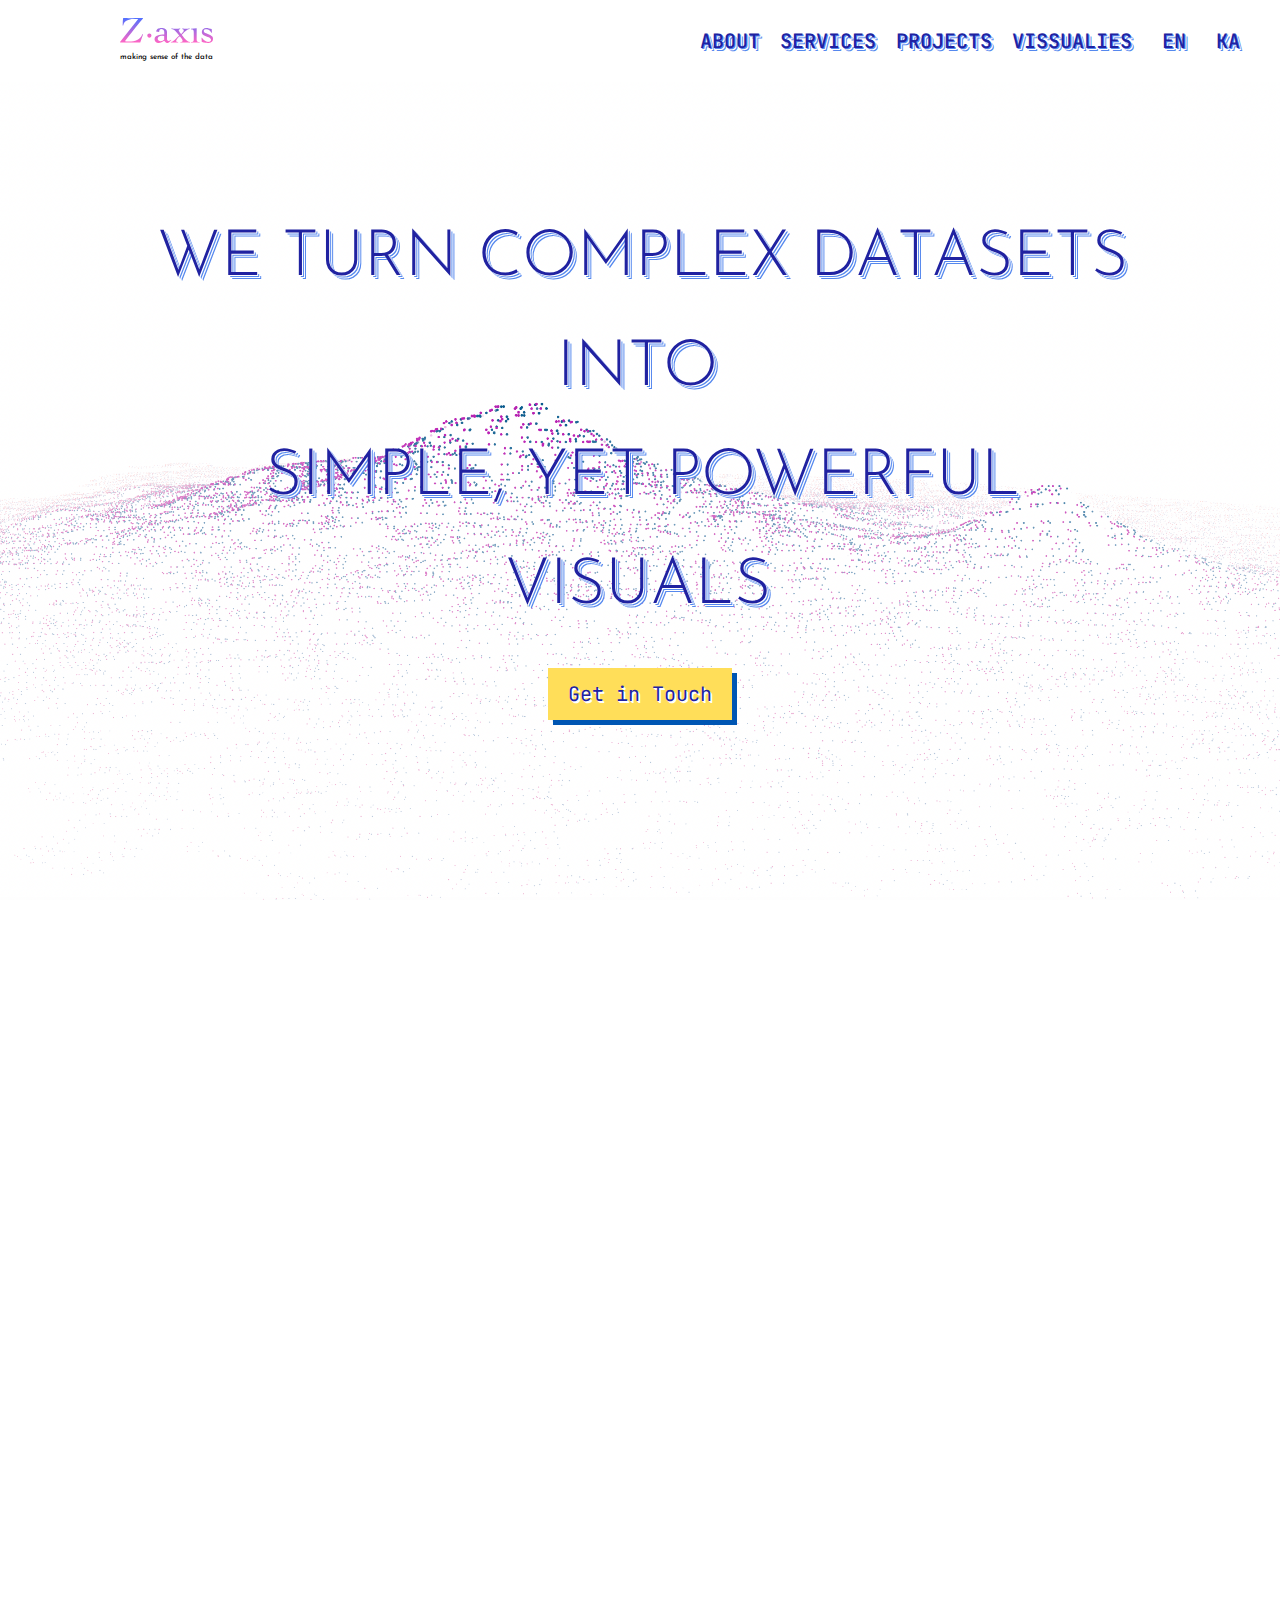
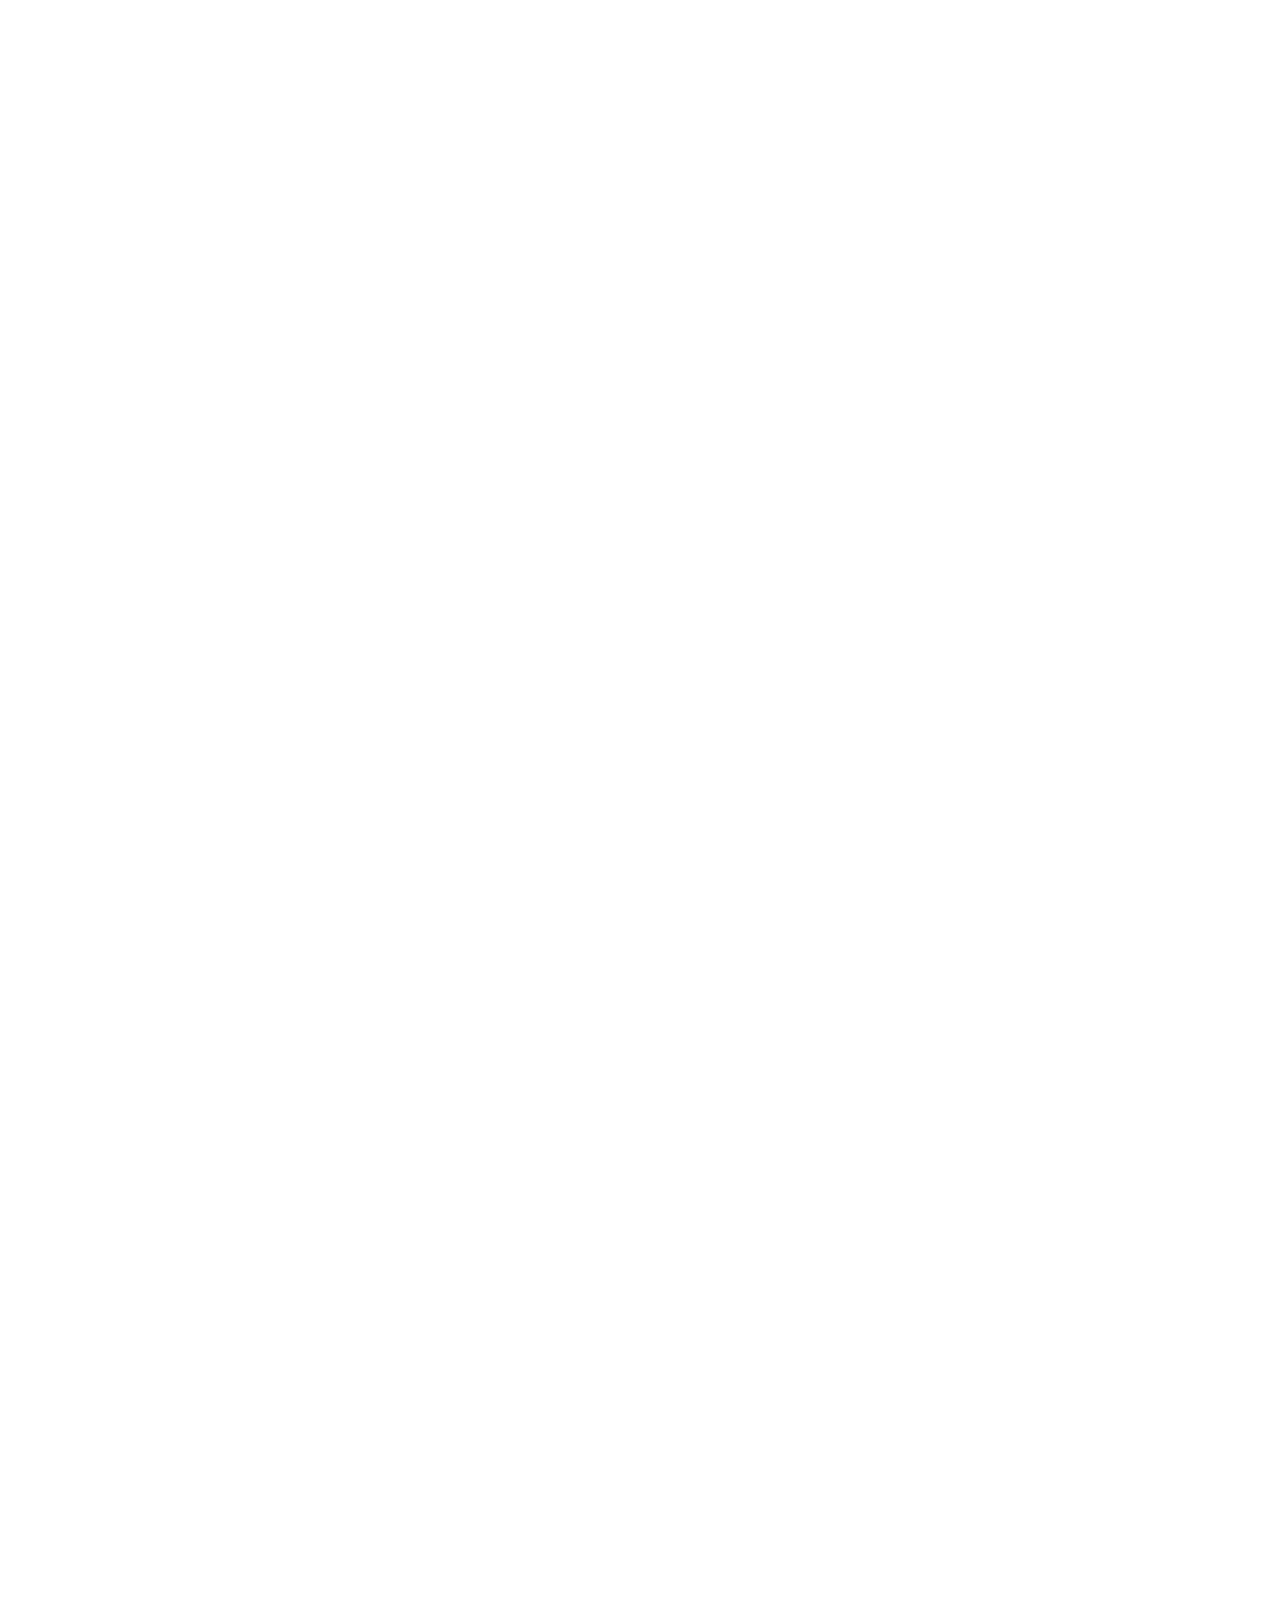
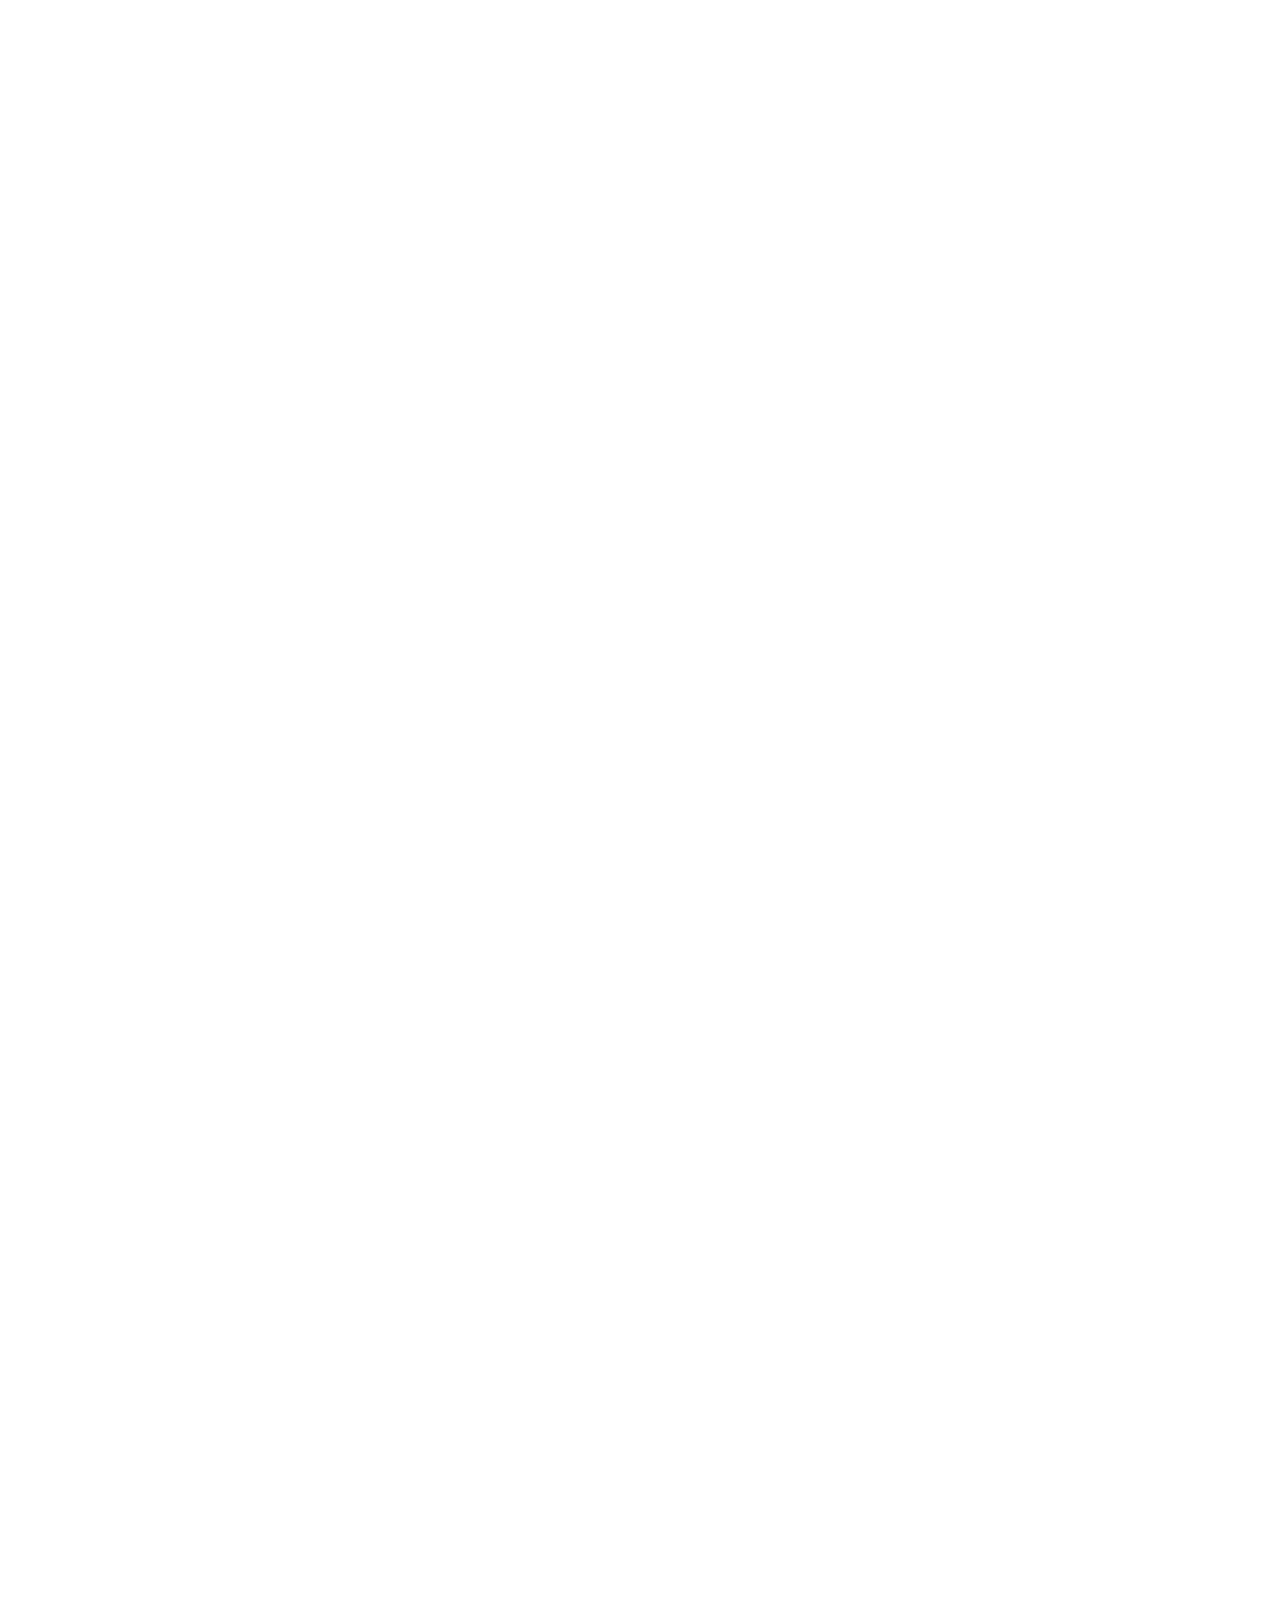
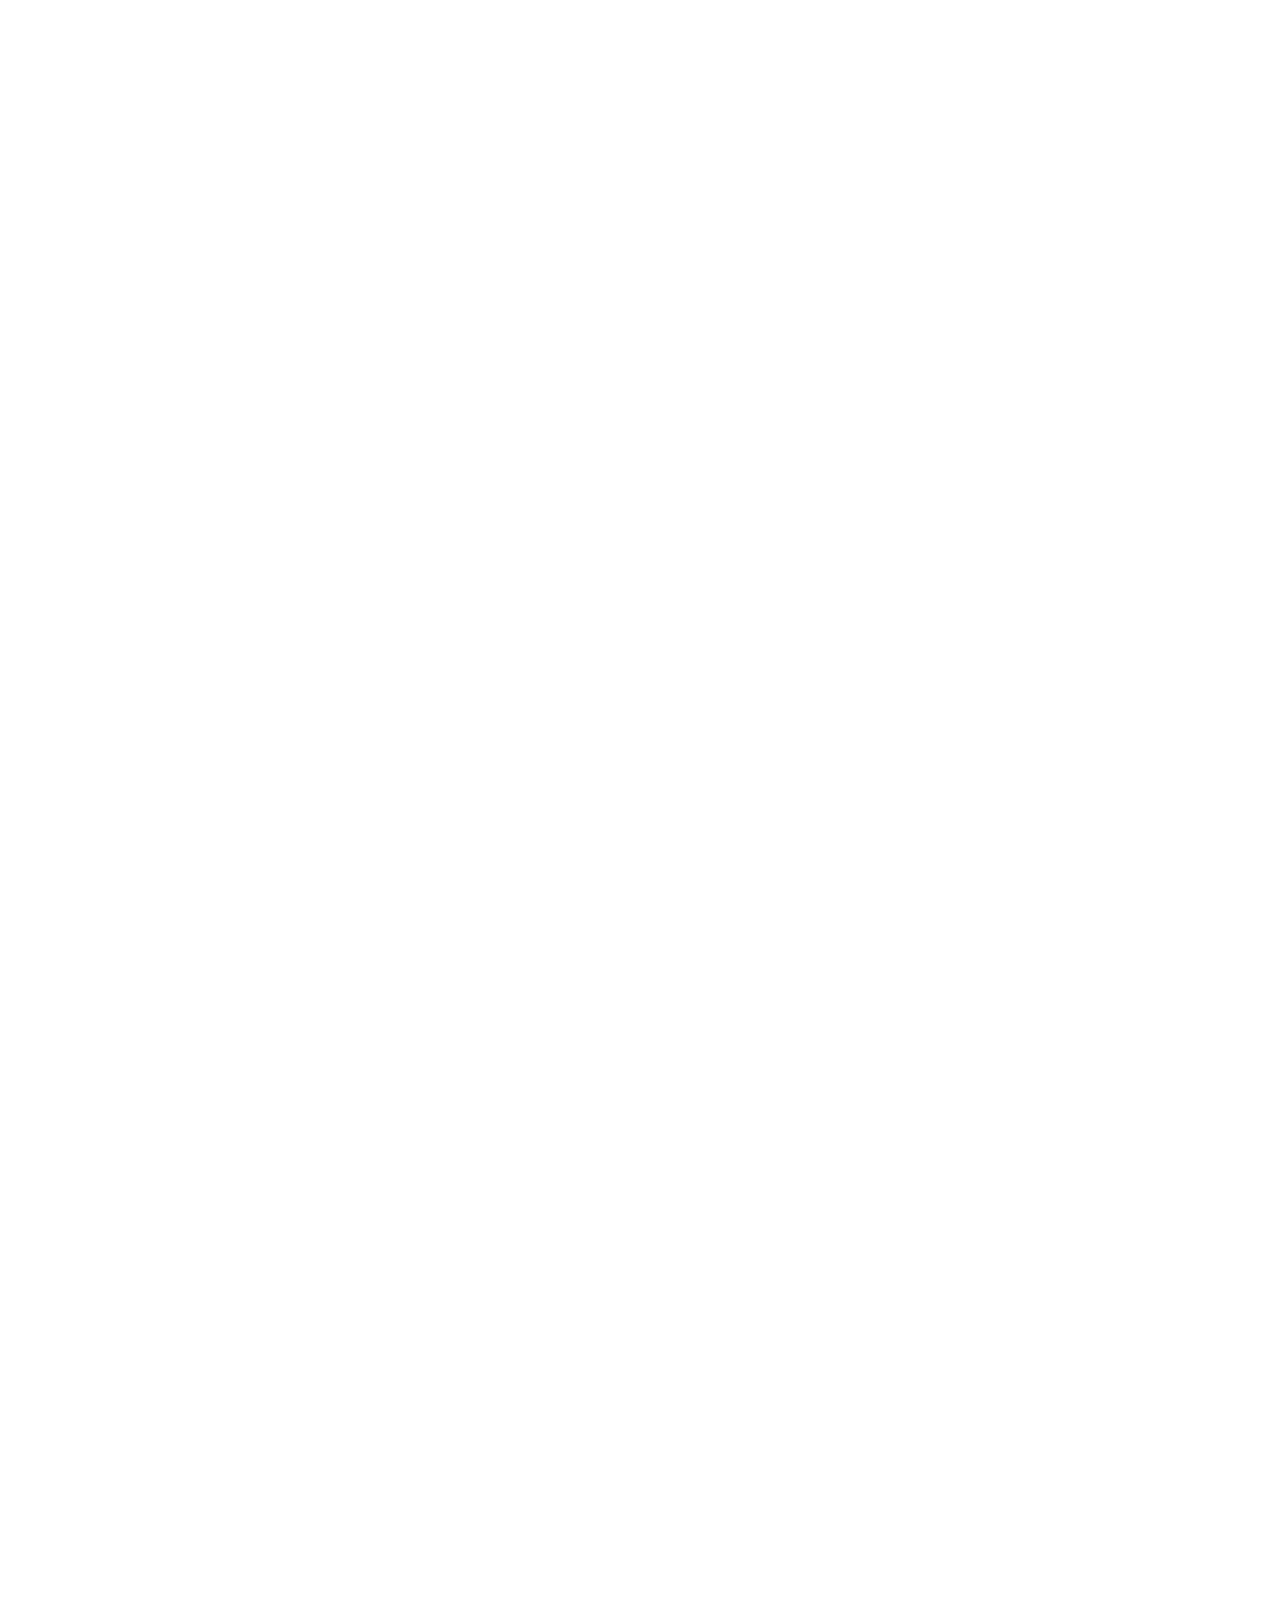
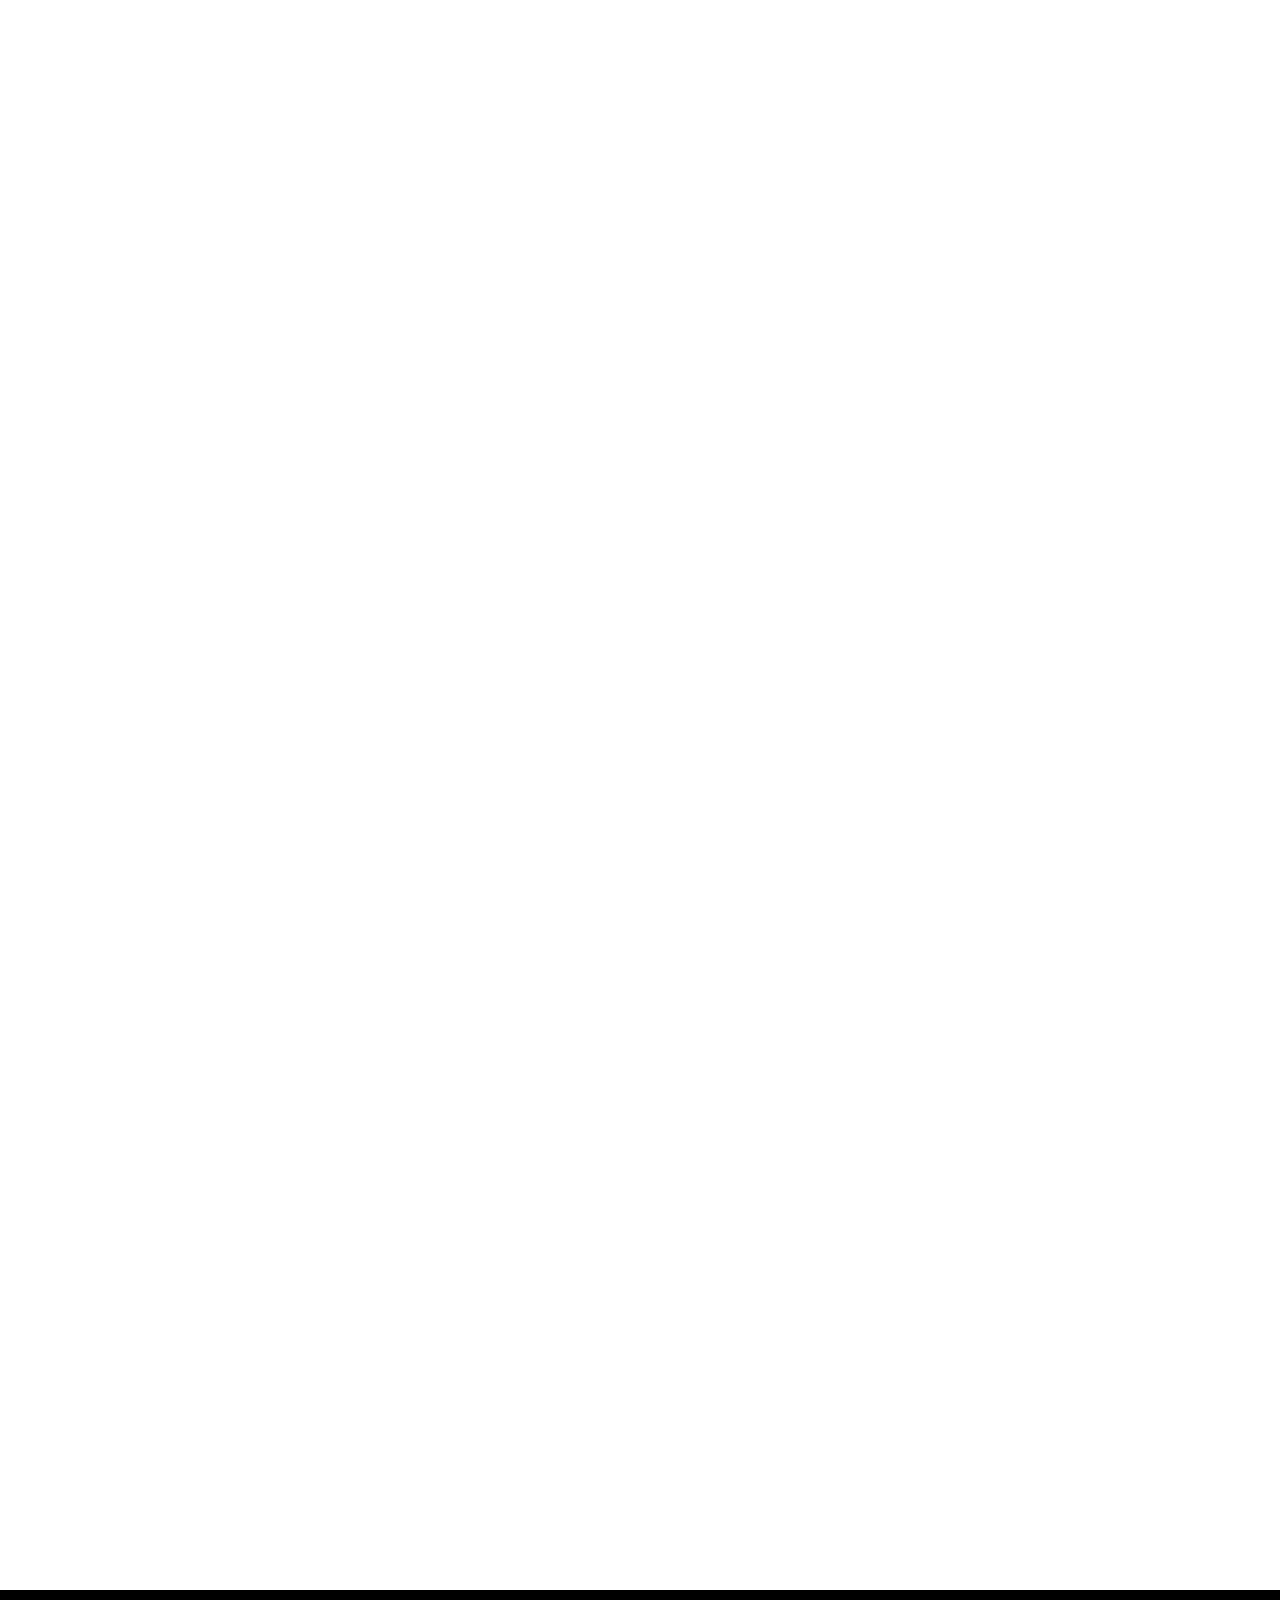
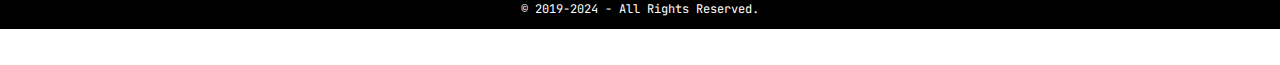
==== commit db23607a: "changed service section on main page" ====
--- a/index.html
+++ b/index.html
@@ -78,7 +78,61 @@
                 </div>
             </div>
         </div>
-    </section>  
+    </section>
+    
+    <section id="services" class="animate-on-scroll">
+        <div class="service-container">
+            <div class="split-columns">
+                <div class="column-left">
+                    <h2>რას ვაკეთებთ</h2>
+                </div>
+                <div class="column-right">
+                    <p style="color: white">With over 10 years of individual experience in <span class="strong" style="color: white">industry and academia,</span> our team offers a full range of services, including <ul>
+                </div>
+            </div>
+        </div>
+            <div class="services-container">
+                <div class="column-ka">
+                    <svg xmlns="http://www.w3.org/2000/svg" height="75px" viewBox="0 -960 960 960" width="75px" fill="#0056b3" opacity="0.75">
+                        <path d="M120-160v-520l160 120 200-280 200 160h160v520H120Zm204-91 160-221 296 231v-379H659L492-754 294-475l-114-85v194l144 115Z"/>
+                    </svg>
+                    <h4>data visualisation</h4>
+                </div>
+                <div class="column-ka">
+                    <svg xmlns="http://www.w3.org/2000/svg" height="75px" viewBox="0 -960 960 960" width="75px" fill="#0056b3" opacity="0.75">
+                        <path d="M480-80Q319-217 239.5-334.5T160-552q0-150 96.5-239T480-880h20q10 0 20 2v81q-10-2-19.5-2.5T480-800q-101 0-170.5 69.5T240-552q0 71 59 162.5T480-186q122-112 181-203.5T720-552v-8h80v8q0 100-79.5 217.5T480-80Zm0-400q33 0 56.5-23.5T560-560q0-33-23.5-56.5T480-640q-33 0-56.5 23.5T400-560q0 33 23.5 56.5T480-480Zm0-80Zm240-80h80v-120h120v-80H800v-120h-80v120H600v80h120v120Z"/>
+                    </svg>
+                    <h4>location intelligence</h4>
+                </div>
+                <div class="column-ka">
+                    <svg xmlns="http://www.w3.org/2000/svg" height="75px" viewBox="0 -960 960 960" width="75px" fill="#0056b3" opacity="0.75">
+                        <path d="M400-320q100 0 170-70t70-170q0-100-70-170t-170-70q-100 0-170 70t-70 170q0 100 70 170t170 70Zm-40-120v-280h80v280h-80Zm-140 0v-200h80v200h-80Zm280 0v-160h80v160h-80ZM824-80 597-307q-41 32-91 49.5T400-240q-134 0-227-93T80-560q0-134 93-227t227-93q134 0 227 93t93 227q0 56-17.5 106T653-363l227 227-56 56Z"/>
+                    </svg>
+                    <h4>research design</h4>
+                </div>
+                <div class="column-ka">
+                    <svg xmlns="http://www.w3.org/2000/svg" height="75px" viewBox="0 -960 960 960" width="75px" fill="#0056b3" opacity="0.75">
+                        <path d="M40-160v-160q0-34 23.5-57t56.5-23h131q20 0 38 10t29 27q29 39 71.5 61t90.5 22q49 0 91.5-22t70.5-61q13-17 30.5-27t36.5-10h131q34 0 57 23t23 57v160H640v-91q-35 25-75.5 38T480-200q-43 0-84-13.5T320-252v92H40Zm440-160q-38 0-72-17.5T351-386q-17-25-42.5-39.5T253-440q22-37 93-58.5T480-520q63 0 134 21.5t93 58.5q-29 0-55 14.5T609-386q-22 32-56 49t-73 17ZM160-440q-50 0-85-35t-35-85q0-51 35-85.5t85-34.5q51 0 85.5 34.5T280-560q0 50-34.5 85T160-440Zm640 0q-50 0-85-35t-35-85q0-51 35-85.5t85-34.5q51 0 85.5 34.5T920-560q0 50-34.5 85T800-440ZM480-560q-50 0-85-35t-35-85q0-51 35-85.5t85-34.5q51 0 85.5 34.5T600-680q0 50-34.5 85T480-560Z"/>
+                    </svg>
+                    <h4>consultancy & education</h4>
+                </div>
+                <div class="column-ka">
+                    <svg xmlns="http://www.w3.org/2000/svg" height="75px" viewBox="0 -960 960 960" width="75px" fill="#0056b3" opacity="0.75">
+                        <path d="m656-120-56-56 63-64-63-63 56-57 64 64 63-64 57 57-64 63 64 64-57 56-63-63-64 63Zm-416-80q17 0 28.5-11.5T280-240q0-17-11.5-28.5T240-280q-17 0-28.5 11.5T200-240q0 17 11.5 28.5T240-200Zm0 80q-50 0-85-35t-35-85q0-50 35-85t85-35q37 0 67.5 20.5T352-284q39-11 63.5-43t24.5-73v-160q0-83 58.5-141.5T640-760h46l-63-63 57-57 160 160-160 160-57-56 63-64h-46q-50 0-85 35t-35 85v160q0 73-47 128.5T354-203q-12 37-43.5 60T240-120Zm-64-480-56-56 63-64-63-63 56-57 64 64 63-64 57 57-64 63 64 64-57 56-63-63-64 63Z"/>
+                    </svg>
+                    <h4>spatial planning</h4>
+                </div>
+                <div class="column-ka">
+                    <svg xmlns="http://www.w3.org/2000/svg" height="75px" viewBox="0 -960 960 960" width="75px" fill="#0056b3" opacity="0.75">
+                        <path d="m600-120-240-84-186 72q-20 8-37-4.5T120-170v-560q0-13 7.5-23t20.5-15l212-72 240 84 186-72q20-8 37 4.5t17 33.5v560q0 13-7.5 23T812-192l-212 72Zm-40-98v-468l-160-56v468l160 56Zm80 0 120-40v-474l-120 46v468Zm-440-10 120-46v-468l-120 40v474Zm440-458v468-468Zm-320-56v468-468Z"/>
+                    </svg>
+                    <h4>cartography</h4>
+                </div>
+            </div>
+        <div class="service-button-container">
+            <a href="./services" class="service-button">უფრო მეტი</a>
+        </div>
+    </section>
 
     <section id="featured-projects" class="animate-on-scroll">
         <div class="container">
--- a/styles.css
+++ b/styles.css
@@ -201,6 +201,18 @@
     margin-top: 30px;
 }
 
+.about-button-container {
+    position: absolute;
+    top: 50%;
+    left: 20%;
+}
+
+.service-button-container {
+    position: absolute;
+    bottom: 5%;
+    margin: 0 auto;
+}
+
 .hero-button, .about-button, .service-button, .blog-button, .projects-button, .urbanyx-button  {
     display: inline-block;
     padding: 10px 20px;
@@ -220,12 +232,6 @@
     text-shadow: 1px 1px #fff, 2px 2px #fff, 3px 3px #fff;
     transform: scale(1.02); /* Slightly increase size on hover */
     transition: transform 0.3s ease;
-}
-
-.about-button-container, .service-button-container {
-    position: absolute;
-    top: 50%;
-    left: 20%;
 }
 
 /* Section styling */
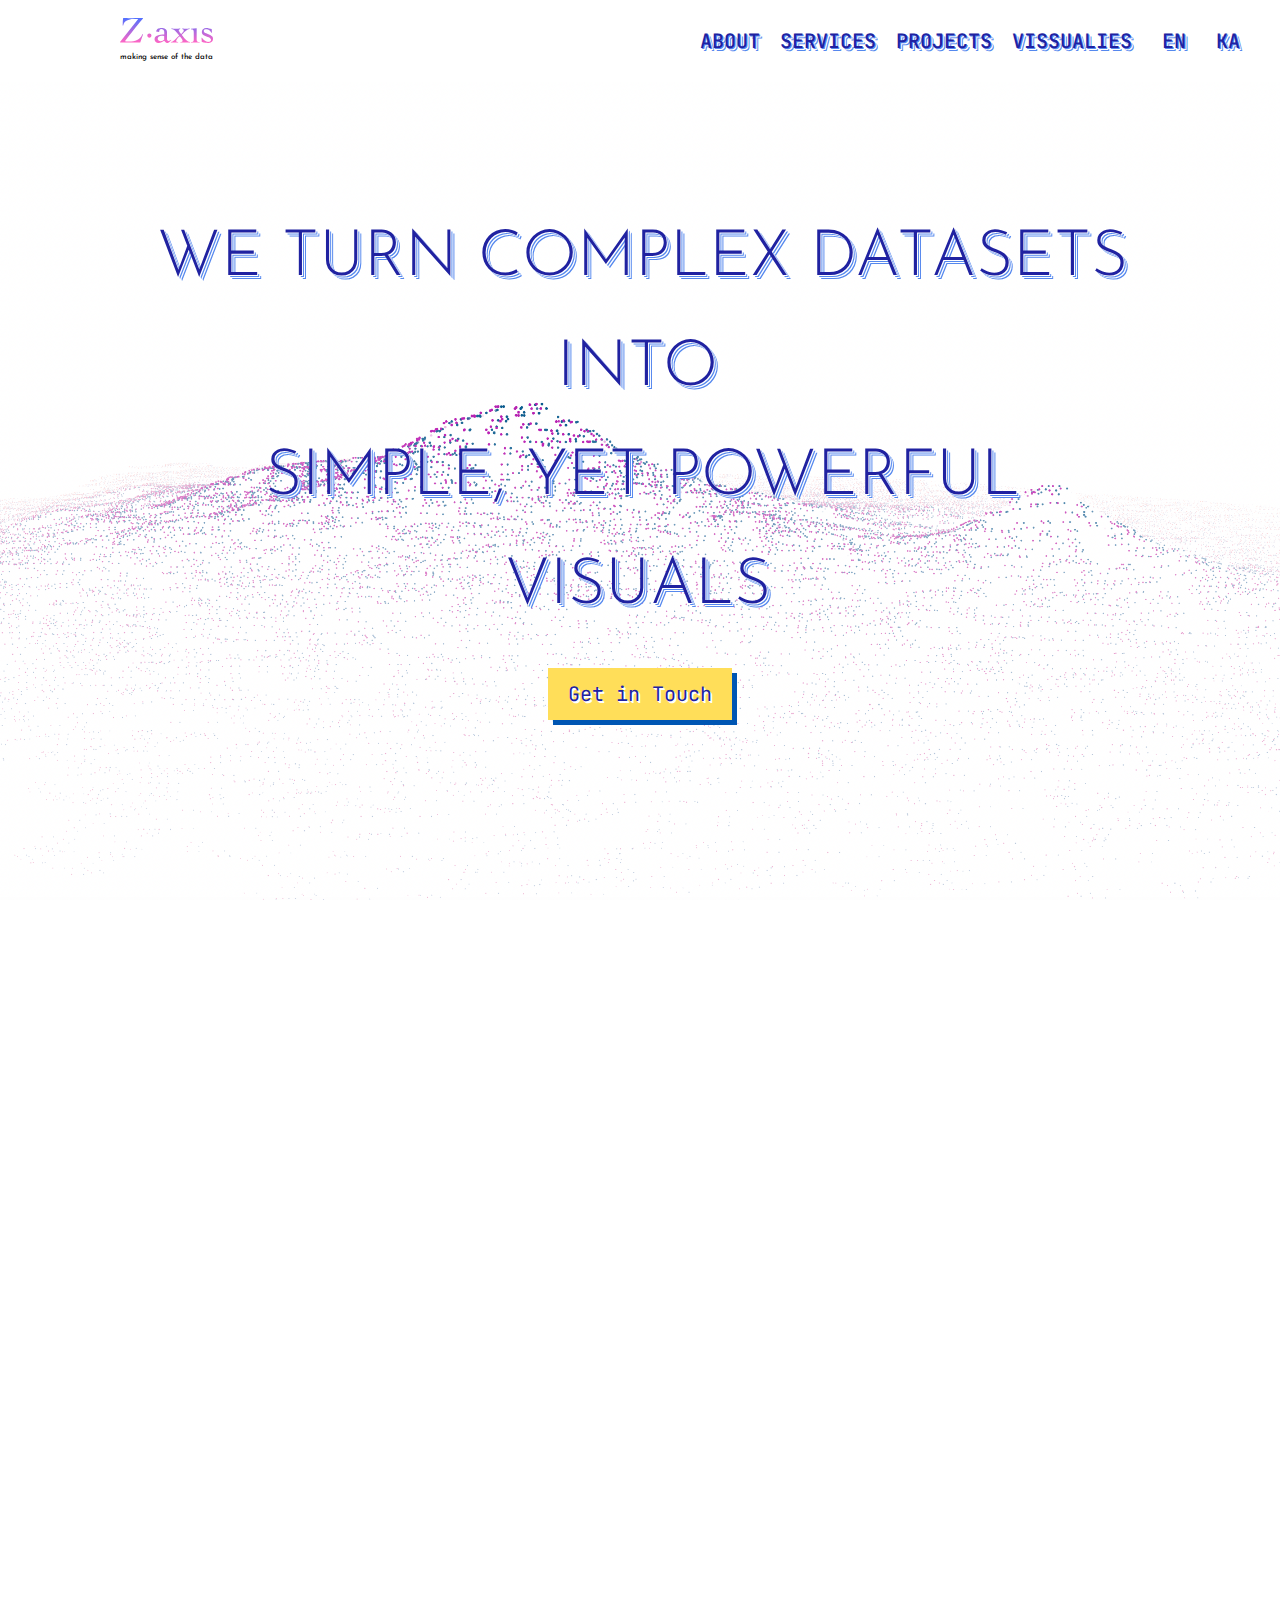
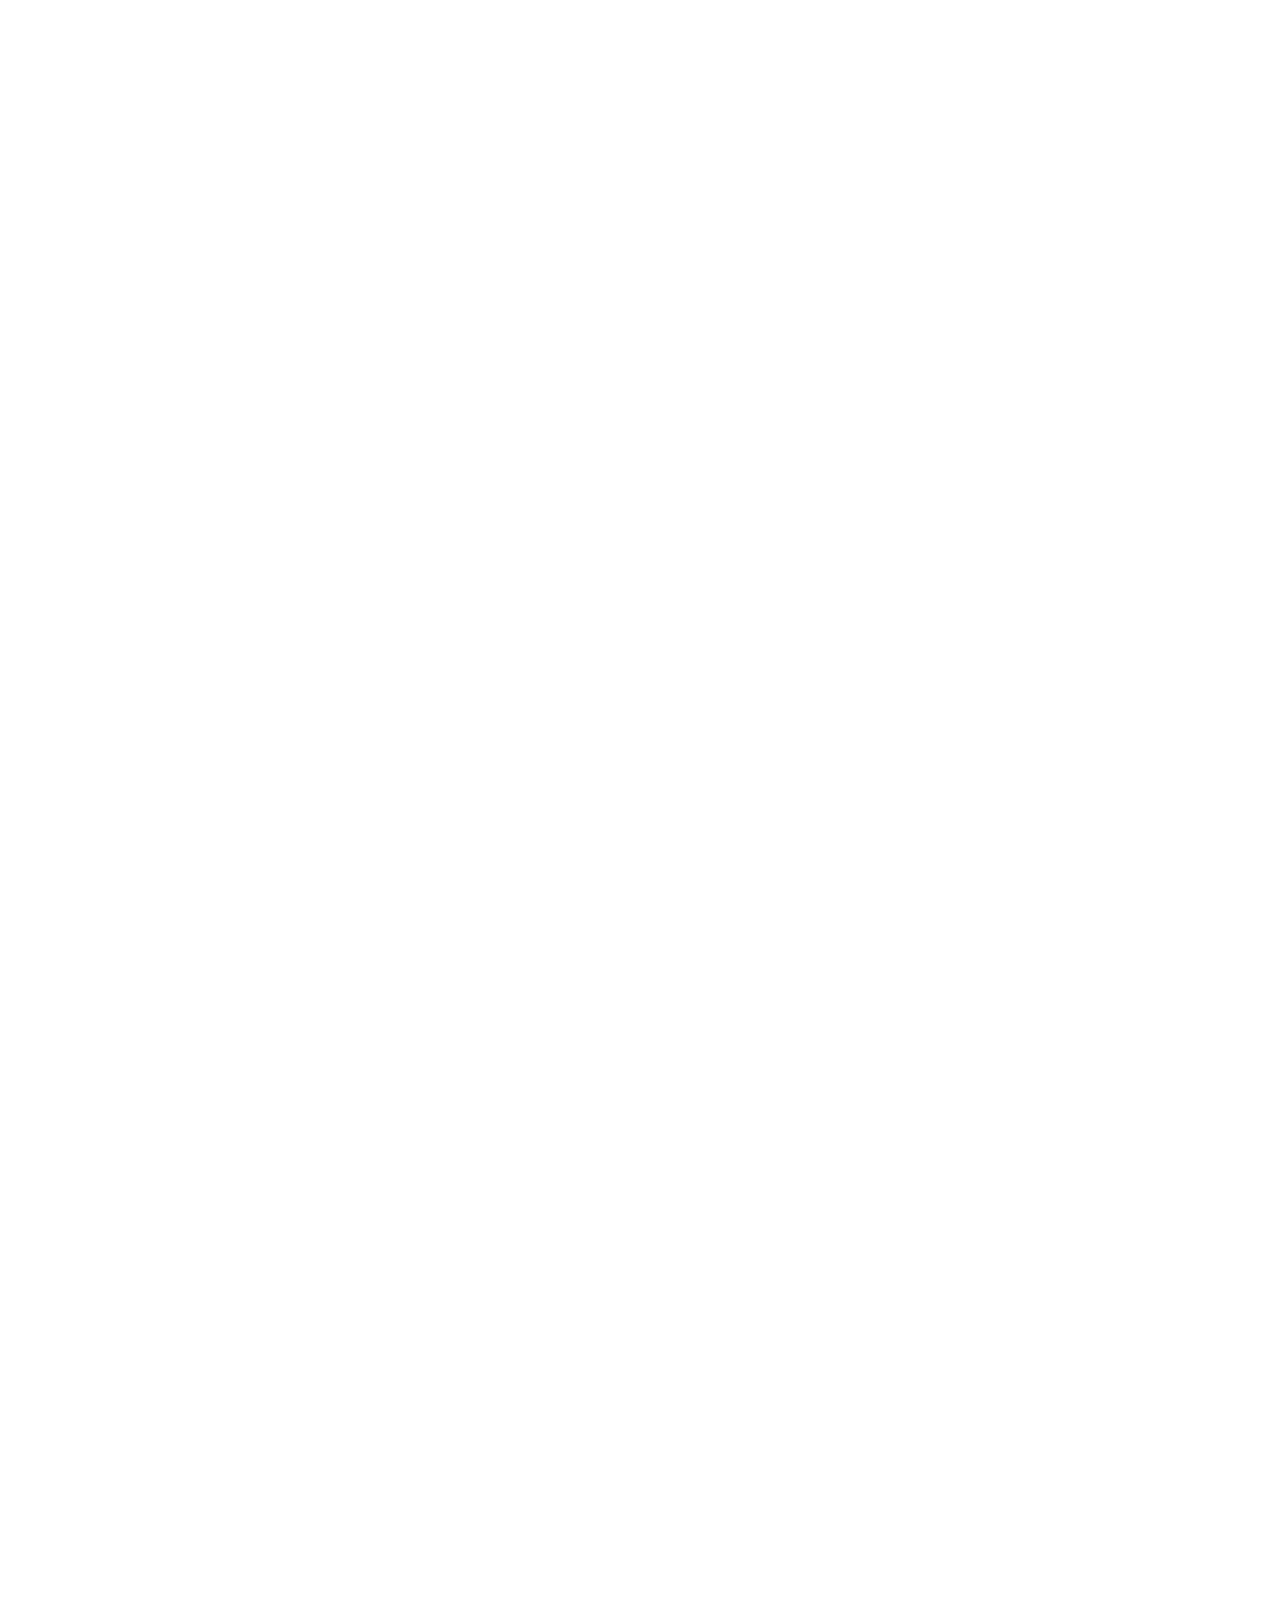
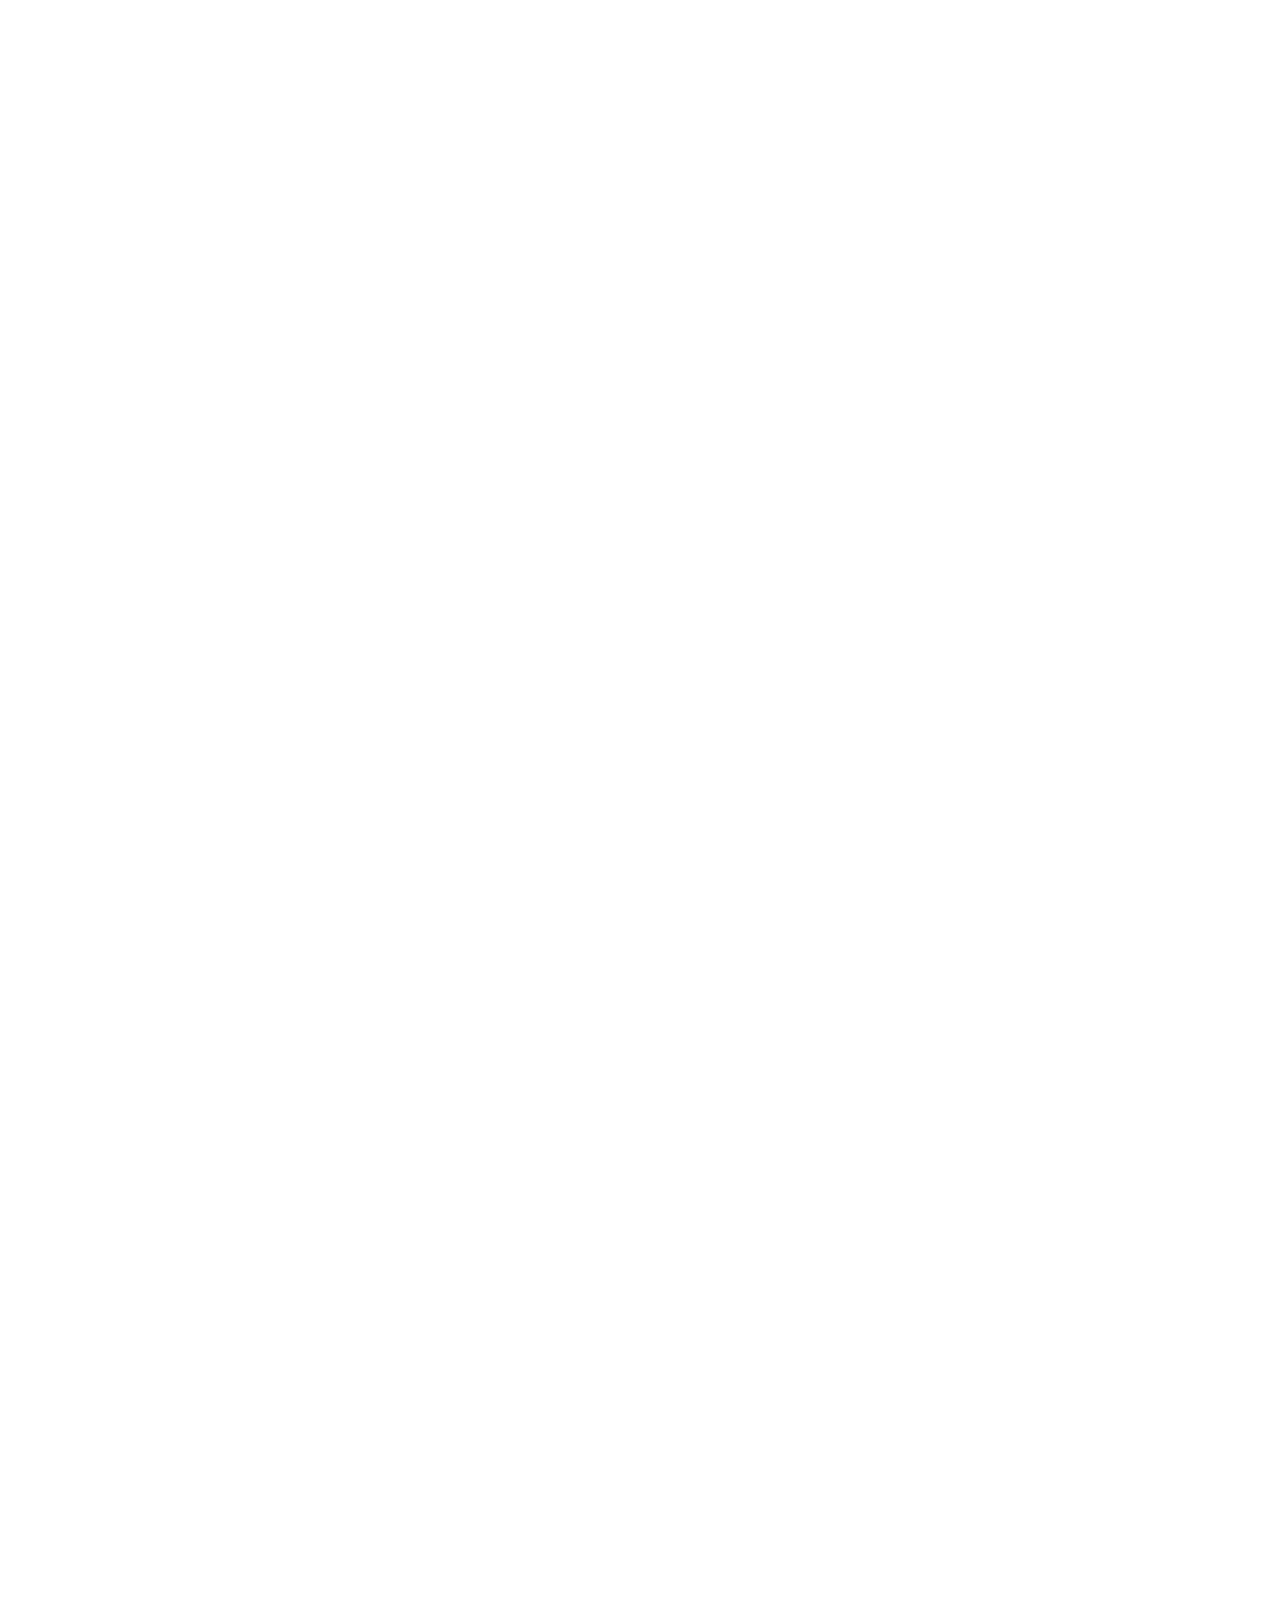
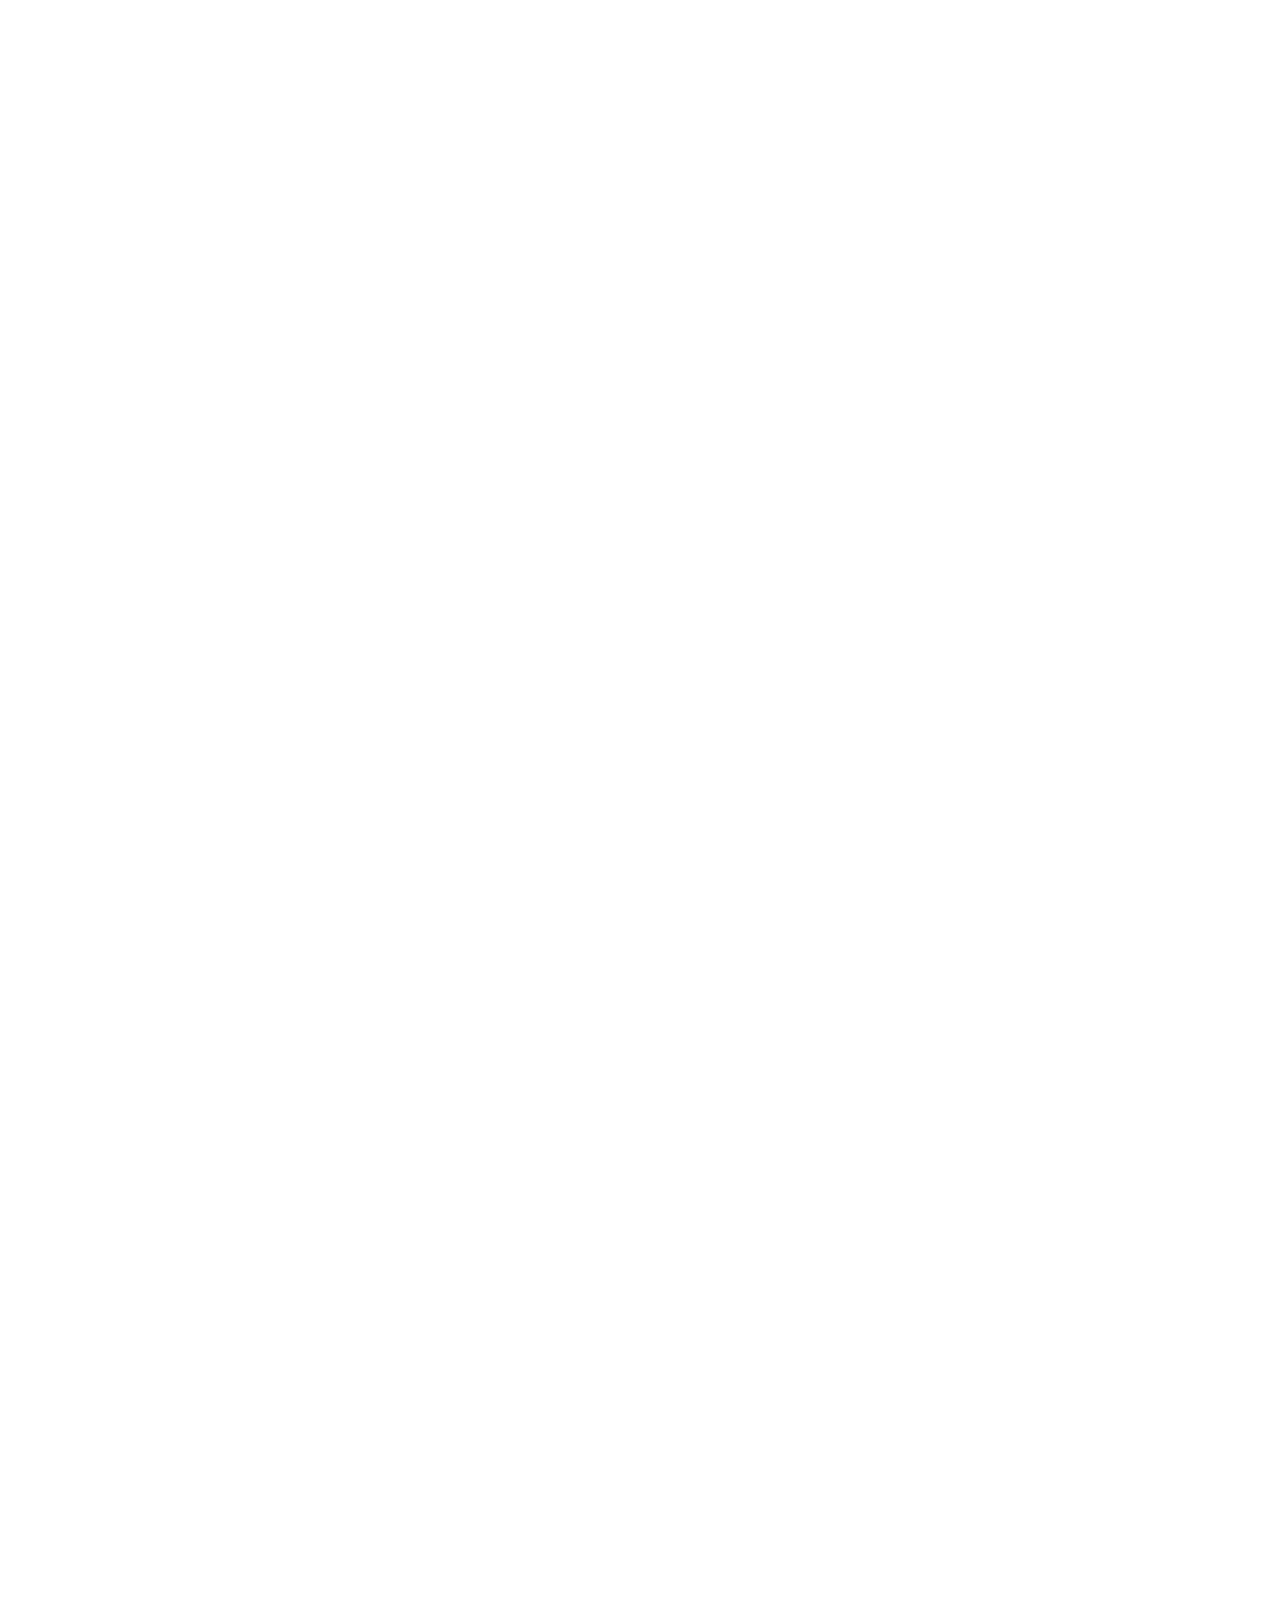
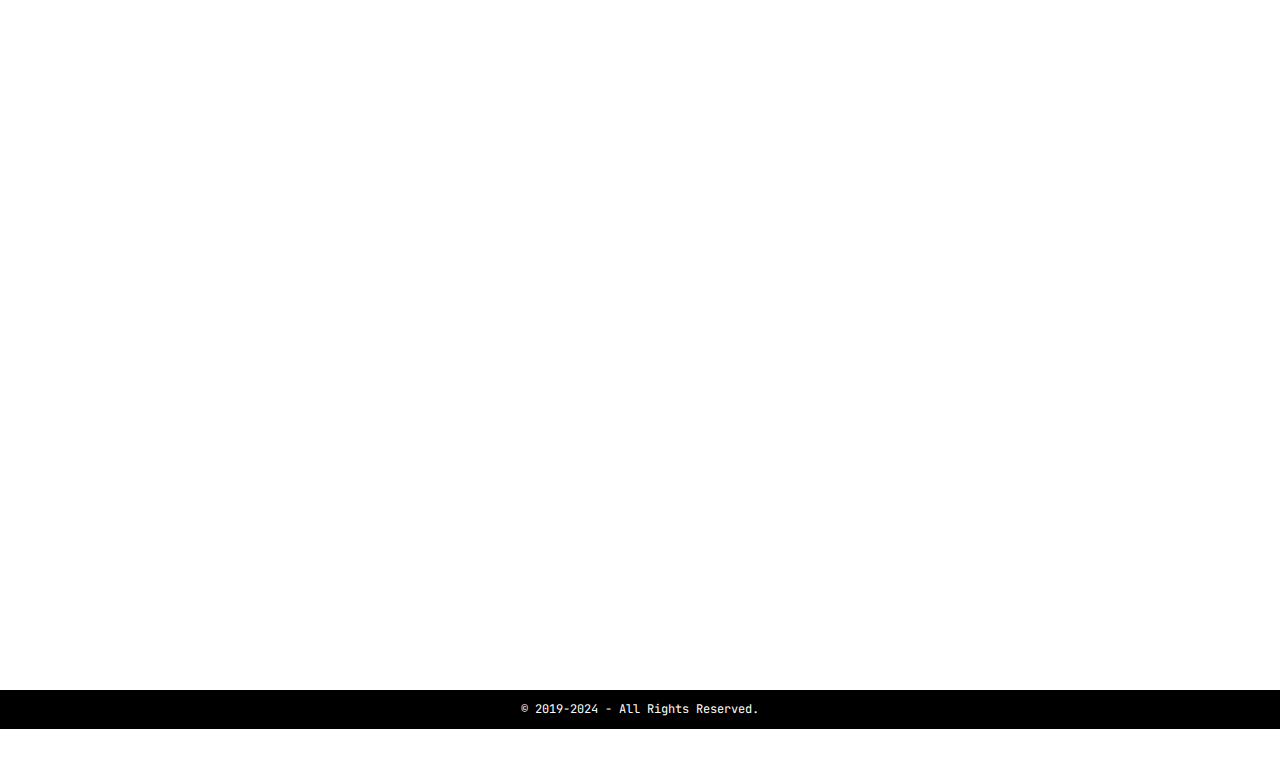
==== commit eb4d2c00: "updated site" ====
--- a/index.html
+++ b/index.html
@@ -56,81 +56,52 @@
             </div>
         </div>
     </section>
-
+    
     <section id="services" class="animate-on-scroll">
         <div class="service-container">
             <div class="split-columns">
                 <div class="column-left">
                     <h2>What we do</h2>
-                    <div class="service-button-container">
-                        <a href="#services" class="service-button">Learn More</a>
-                    </div>
                 </div>
                 <div class="column-right">
                     <p style="color: white">With over 10 years of individual experience in <span class="strong" style="color: white">industry and academia,</span> our team offers a full range of services, including <ul>
-                        <li><span class="strong" style="color: white">data visualisation</span></li>
-                        <li><span class="strong" style="color: white">location intelligence</li>
-                        <li><span class="strong" style="color: white">cartography</li>
-                        <li><span class="strong" style="color: white">research design</li>
-                        <li><span class="strong" style="color: white">consultancy & education</span></li>
-                        <li><span class="strong" style="color: white">urban & regional planning</span></li>
-                    </ul></p>
-                </div>
-            </div>
-        </div>
-    </section>
-    
-    <section id="services" class="animate-on-scroll">
-        <div class="service-container">
-            <div class="split-columns">
-                <div class="column-left">
-                    <h2>რას ვაკეთებთ</h2>
-                </div>
-                <div class="column-right">
-                    <p style="color: white">With over 10 years of individual experience in <span class="strong" style="color: white">industry and academia,</span> our team offers a full range of services, including <ul>
                 </div>
             </div>
         </div>
             <div class="services-container">
                 <div class="column-ka">
-                    <svg xmlns="http://www.w3.org/2000/svg" height="75px" viewBox="0 -960 960 960" width="75px" fill="#0056b3" opacity="0.75">
+                    <svg xmlns="http://www.w3.org/2000/svg" height="75px" viewBox="0 -960 960 960" width="75px" fill="#ffffff" opacity="0.75">
                         <path d="M120-160v-520l160 120 200-280 200 160h160v520H120Zm204-91 160-221 296 231v-379H659L492-754 294-475l-114-85v194l144 115Z"/>
                     </svg>
                     <h4>data visualisation</h4>
                 </div>
                 <div class="column-ka">
-                    <svg xmlns="http://www.w3.org/2000/svg" height="75px" viewBox="0 -960 960 960" width="75px" fill="#0056b3" opacity="0.75">
+                    <svg xmlns="http://www.w3.org/2000/svg" height="75px" viewBox="0 -960 960 960" width="75px" fill="#ffffff" opacity="0.75">
                         <path d="M480-80Q319-217 239.5-334.5T160-552q0-150 96.5-239T480-880h20q10 0 20 2v81q-10-2-19.5-2.5T480-800q-101 0-170.5 69.5T240-552q0 71 59 162.5T480-186q122-112 181-203.5T720-552v-8h80v8q0 100-79.5 217.5T480-80Zm0-400q33 0 56.5-23.5T560-560q0-33-23.5-56.5T480-640q-33 0-56.5 23.5T400-560q0 33 23.5 56.5T480-480Zm0-80Zm240-80h80v-120h120v-80H800v-120h-80v120H600v80h120v120Z"/>
                     </svg>
                     <h4>location intelligence</h4>
                 </div>
                 <div class="column-ka">
-                    <svg xmlns="http://www.w3.org/2000/svg" height="75px" viewBox="0 -960 960 960" width="75px" fill="#0056b3" opacity="0.75">
+                    <svg xmlns="http://www.w3.org/2000/svg" height="75px" viewBox="0 -960 960 960" width="75px" fill="#ffffff" opacity="0.75">
                         <path d="M400-320q100 0 170-70t70-170q0-100-70-170t-170-70q-100 0-170 70t-70 170q0 100 70 170t170 70Zm-40-120v-280h80v280h-80Zm-140 0v-200h80v200h-80Zm280 0v-160h80v160h-80ZM824-80 597-307q-41 32-91 49.5T400-240q-134 0-227-93T80-560q0-134 93-227t227-93q134 0 227 93t93 227q0 56-17.5 106T653-363l227 227-56 56Z"/>
                     </svg>
                     <h4>research design</h4>
                 </div>
                 <div class="column-ka">
-                    <svg xmlns="http://www.w3.org/2000/svg" height="75px" viewBox="0 -960 960 960" width="75px" fill="#0056b3" opacity="0.75">
+                    <svg xmlns="http://www.w3.org/2000/svg" height="75px" viewBox="0 -960 960 960" width="75px" fill="#ffffff" opacity="0.75">
                         <path d="M40-160v-160q0-34 23.5-57t56.5-23h131q20 0 38 10t29 27q29 39 71.5 61t90.5 22q49 0 91.5-22t70.5-61q13-17 30.5-27t36.5-10h131q34 0 57 23t23 57v160H640v-91q-35 25-75.5 38T480-200q-43 0-84-13.5T320-252v92H40Zm440-160q-38 0-72-17.5T351-386q-17-25-42.5-39.5T253-440q22-37 93-58.5T480-520q63 0 134 21.5t93 58.5q-29 0-55 14.5T609-386q-22 32-56 49t-73 17ZM160-440q-50 0-85-35t-35-85q0-51 35-85.5t85-34.5q51 0 85.5 34.5T280-560q0 50-34.5 85T160-440Zm640 0q-50 0-85-35t-35-85q0-51 35-85.5t85-34.5q51 0 85.5 34.5T920-560q0 50-34.5 85T800-440ZM480-560q-50 0-85-35t-35-85q0-51 35-85.5t85-34.5q51 0 85.5 34.5T600-680q0 50-34.5 85T480-560Z"/>
                     </svg>
                     <h4>consultancy & education</h4>
                 </div>
                 <div class="column-ka">
-                    <svg xmlns="http://www.w3.org/2000/svg" height="75px" viewBox="0 -960 960 960" width="75px" fill="#0056b3" opacity="0.75">
+                    <svg xmlns="http://www.w3.org/2000/svg" height="75px" viewBox="0 -960 960 960" width="75px" fill="#ffffff" opacity="0.75">
                         <path d="m656-120-56-56 63-64-63-63 56-57 64 64 63-64 57 57-64 63 64 64-57 56-63-63-64 63Zm-416-80q17 0 28.5-11.5T280-240q0-17-11.5-28.5T240-280q-17 0-28.5 11.5T200-240q0 17 11.5 28.5T240-200Zm0 80q-50 0-85-35t-35-85q0-50 35-85t85-35q37 0 67.5 20.5T352-284q39-11 63.5-43t24.5-73v-160q0-83 58.5-141.5T640-760h46l-63-63 57-57 160 160-160 160-57-56 63-64h-46q-50 0-85 35t-35 85v160q0 73-47 128.5T354-203q-12 37-43.5 60T240-120Zm-64-480-56-56 63-64-63-63 56-57 64 64 63-64 57 57-64 63 64 64-57 56-63-63-64 63Z"/>
                     </svg>
                     <h4>spatial planning</h4>
                 </div>
-                <div class="column-ka">
-                    <svg xmlns="http://www.w3.org/2000/svg" height="75px" viewBox="0 -960 960 960" width="75px" fill="#0056b3" opacity="0.75">
-                        <path d="m600-120-240-84-186 72q-20 8-37-4.5T120-170v-560q0-13 7.5-23t20.5-15l212-72 240 84 186-72q20-8 37 4.5t17 33.5v560q0 13-7.5 23T812-192l-212 72Zm-40-98v-468l-160-56v468l160 56Zm80 0 120-40v-474l-120 46v468Zm-440-10 120-46v-468l-120 40v474Zm440-458v468-468Zm-320-56v468-468Z"/>
-                    </svg>
-                    <h4>cartography</h4>
-                </div>
             </div>
         <div class="service-button-container">
-            <a href="./services" class="service-button">უფრო მეტი</a>
+            <a href="./services" class="service-button">Learn More</a>
         </div>
     </section>
 
--- a/styles.css
+++ b/styles.css
@@ -209,8 +209,9 @@
 
 .service-button-container {
     position: absolute;
-    bottom: 5%;
+    bottom: 7.5%;
     margin: 0 auto;
+    z-index: 1;
 }
 
 .hero-button, .about-button, .service-button, .blog-button, .projects-button, .urbanyx-button  {
@@ -252,7 +253,7 @@
 
 #about {
     height: 100vh;
-    padding: 5% 0 5% 0;
+    padding: 0;
     /*background: url('/Users/giorgikankia/Documents/GitHub/location intelligence services/img/pointy-mountains.png') no-repeat center center/cover;*/
 }
 
@@ -360,39 +361,108 @@
     /*text-shadow: 1px 1px #58E, 2px 2px #fff, 3px 3px #58E;*/
 }
 
+/* Services section styling */
 #services {
     height: 100vh;
-    padding: 5% 0 5% 0;
+    padding: 5%;
+    display: flex;
+    flex-direction: column;
+    align-items: center;
+    text-align: center;
+    box-sizing: border-box;
     background: url('./img/background-georgia.png') no-repeat center center/cover;
+    z-index: 1000;
 }
 
 #services:before {
     content: '';
     position: absolute;
-    top: 15%; /* Adjust top position as needed */
+    top: 5%; /* Adjust top position as needed */
     left: 85%;
     transform: translateX(-50%);
-    width: 500px; /* Adjust size of the circle */
-    height: 500px; /* Adjust size of the circle */
+    width: 350px; /* Adjust size of the circle */
+    height: 350px; /* Adjust size of the circle */
     background-color: #ffde59; /* Circle color */
     opacity: 0.5;
     border-radius: 50%; /* Ensure it's a circle */
-    z-index: 1; /* Behind the project content */
+    z-index: 1000; /* Behind the project content */
     mix-blend-mode: saturation; /* Blending mode with background image */
 }
 
-#services ul {
+.service-container {
+    position: absolute;
+    top: 10%;
+    width: 75%;
+    margin: auto;
+    overflow: hidden;
+    z-index: 1000;
+}
+
+.services-title {
+    width: 90%;
+    text-align: left;
+}
+
+
+.services-title h3 {
+    font-family: Josefin Sans;
+    font-size: 2.5rem;
+    font-weight: 500;
+    text-align: left;
+    color: #ffffff;
     padding: 10px 0;
 }
 
-#services ul li {
-    font-family: Josefin Sans;
-    font-size: 2.5rem;
-    font-weight: 300;
-    text-align: left;
-    color: #2022a1;
-    list-style-type: none; /* Ensure bullet points are removed */
-    /*text-shadow: 1px 1px #58E, 2px 2px #fff, 3px 3px #58E;*/
+.services-container {
+    position:absolute;
+    top: 45%;
+    display: grid;
+    grid-template-columns: repeat(5, 1fr); /* Creates 3 equal-width columns */
+    grid-gap: 10px; /* Adjust the space between columns and rows */
+    width: 100%; /* The container takes up 90% of the screen width */
+    height: 55%;
+    padding: 20px 0;
+    justify-items: center; /* Center items horizontally within each grid cell */
+    background-color: rgba(0, 86, 179, .25);
+}
+
+#services h4 {
+    font-family: Josefin Sans;
+    font-size: 2.75rem;
+    font-weight: 500;
+    text-align: center;
+    color: rgb(255, 255, 255);
+    text-shadow:
+    2px 2px 2px rgba(0, 86, 179, .5),
+    -1px 1px 1px rgba(0, 86, 179, .5),
+    -1px -1px 0 rgba(0, 86, 179, .5),
+    2px -2px 0 rgba(0, 86, 179, .5);
+    /*-webkit-text-stroke: .5px #ffffff;
+    /*text-shadow: 1px 1px #ffffff, 2px 2px #ffde59;    /*text-shadow: 1px 1px #58E, 2px 2px #fff, 3px 3px #58E;*/
+    padding: 10px 0;
+}
+
+.column-ka {
+    display: flex;
+    flex-direction: column;
+    align-items: center; /* Center items inside the column */
+    justify-content: center;
+    font-family: "Noto Sans Georgian", sans-serif;
+    color: white;
+    text-align: center; /* Center text inside columns */
+    padding: 20px;
+    box-sizing: border-box;
+}
+
+.column-ka p {
+    font-size: 1.25rem;
+}
+
+/* Ensure SVG is centered */
+.column-ka svg {
+    display: block;
+    margin: 0 auto; /* Center the SVG horizontally */
+    margin-bottom: 10px; /* Space between the SVG and the heading */
 }
 
 .section-img {
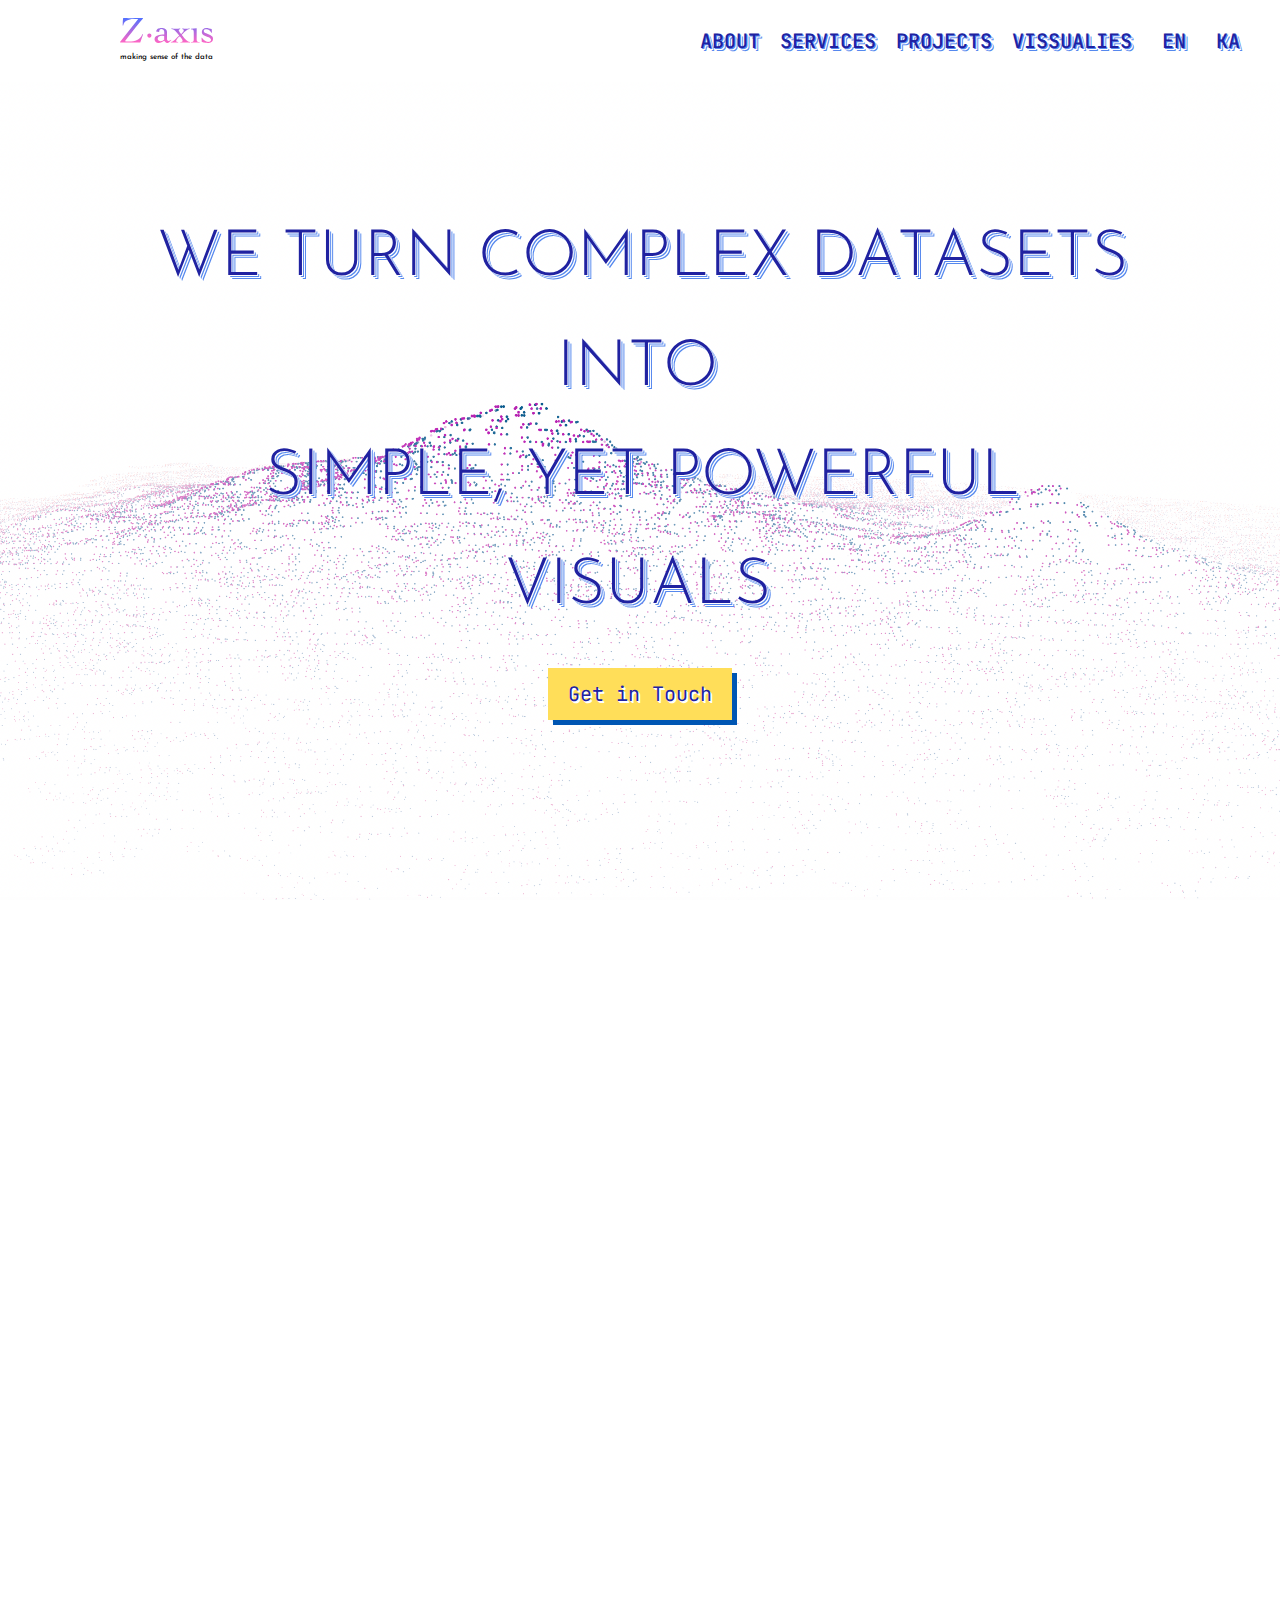
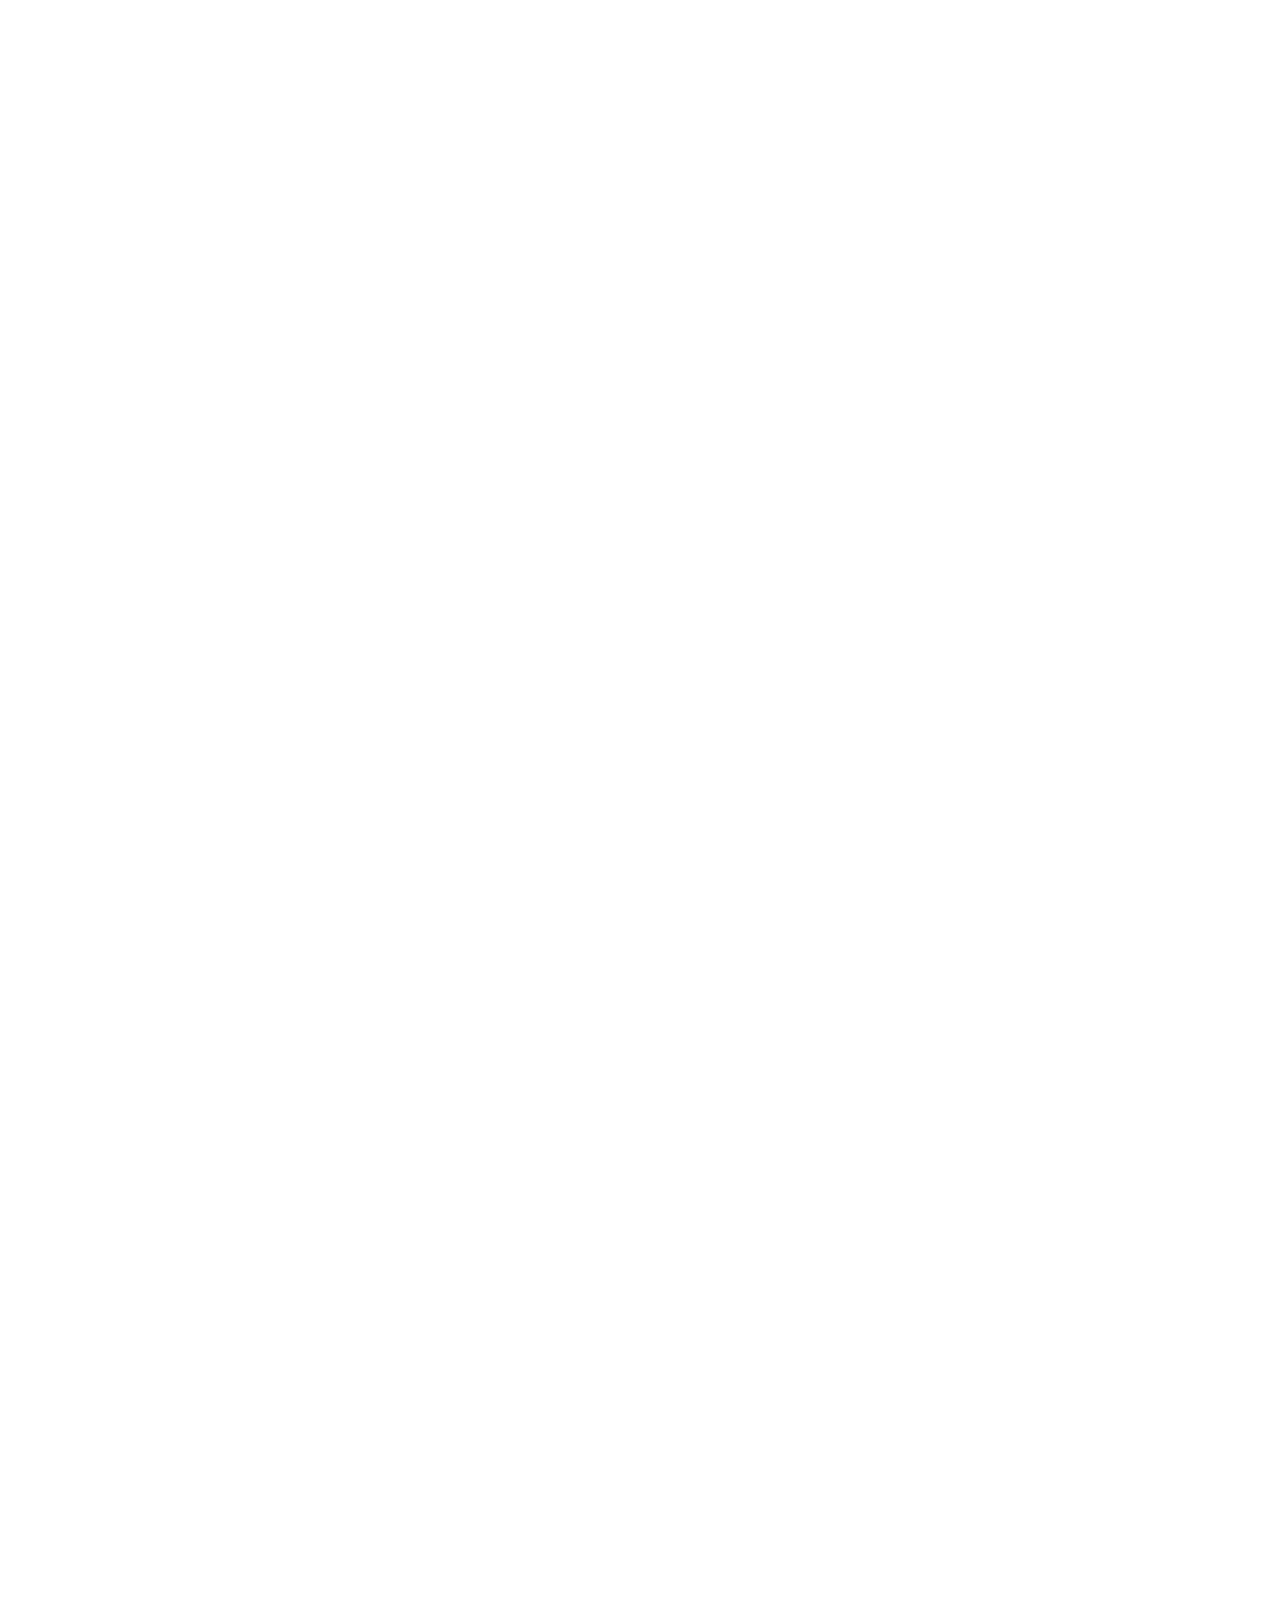
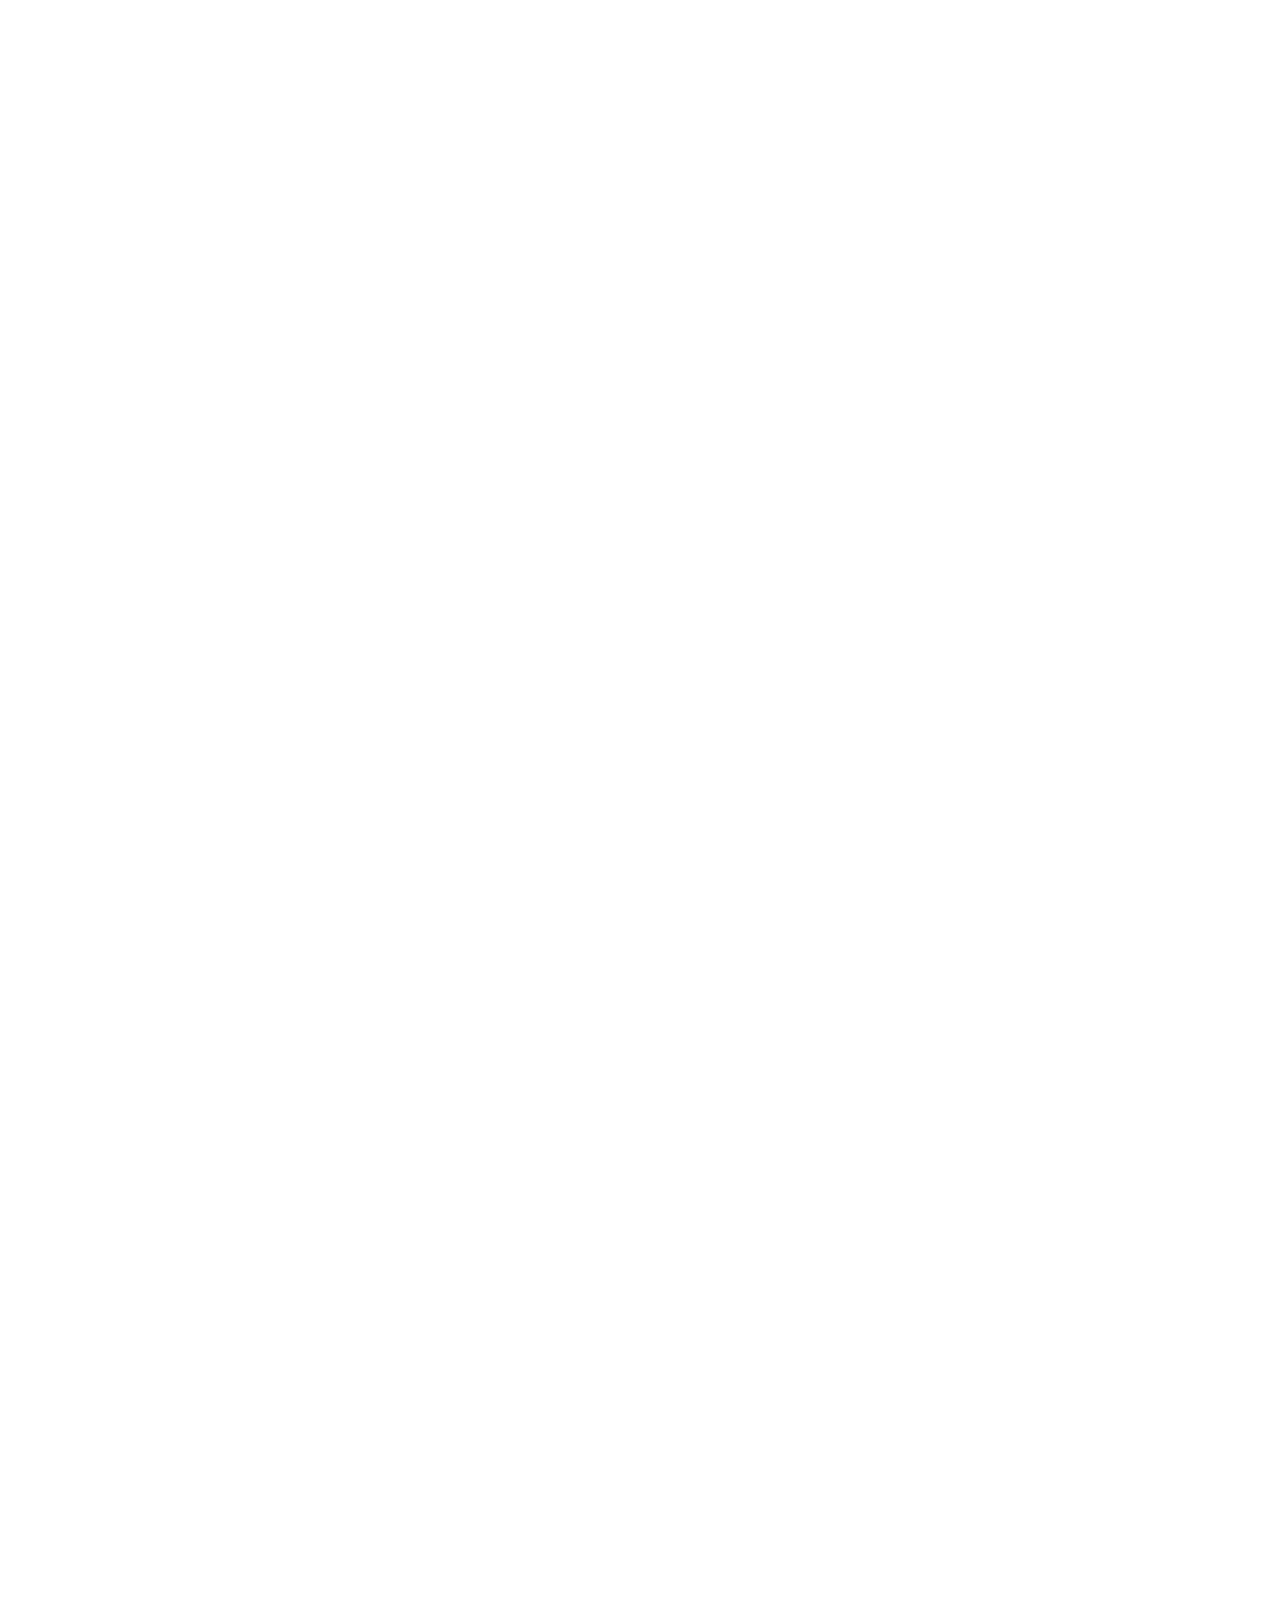
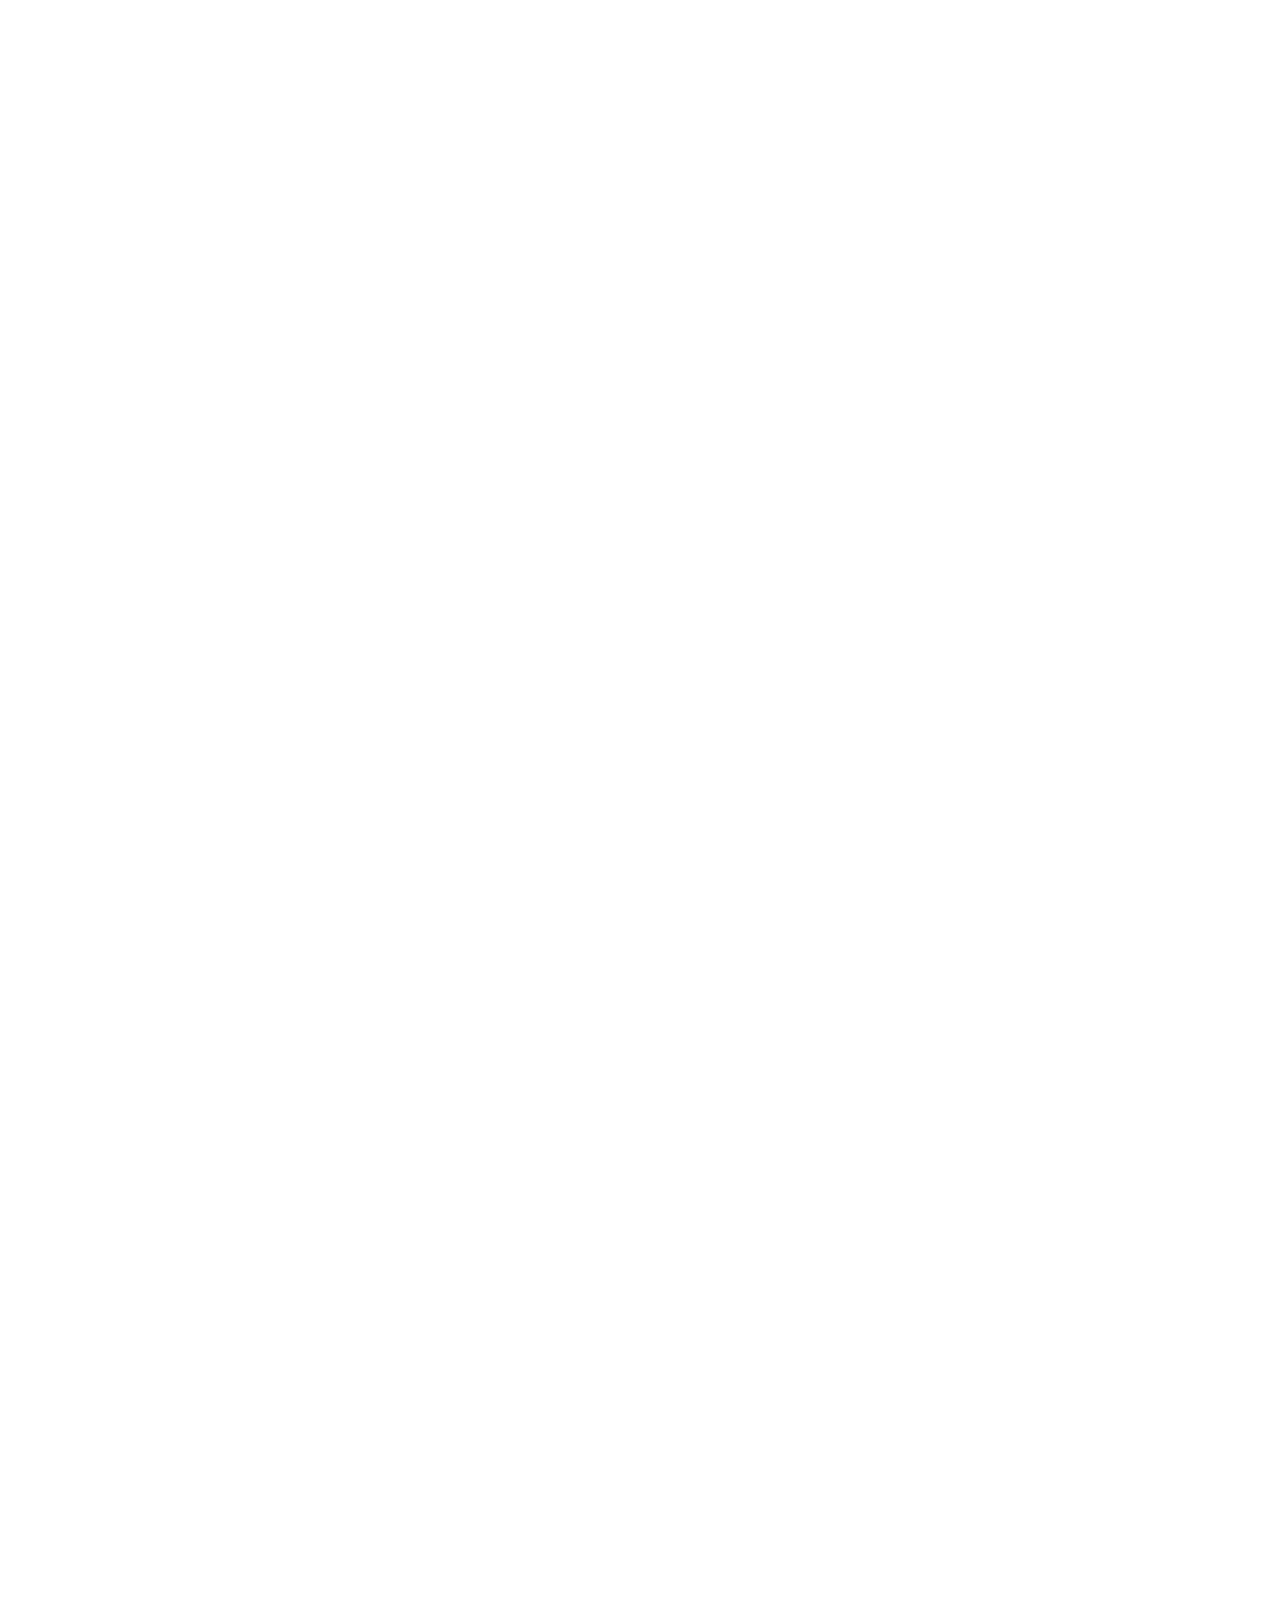
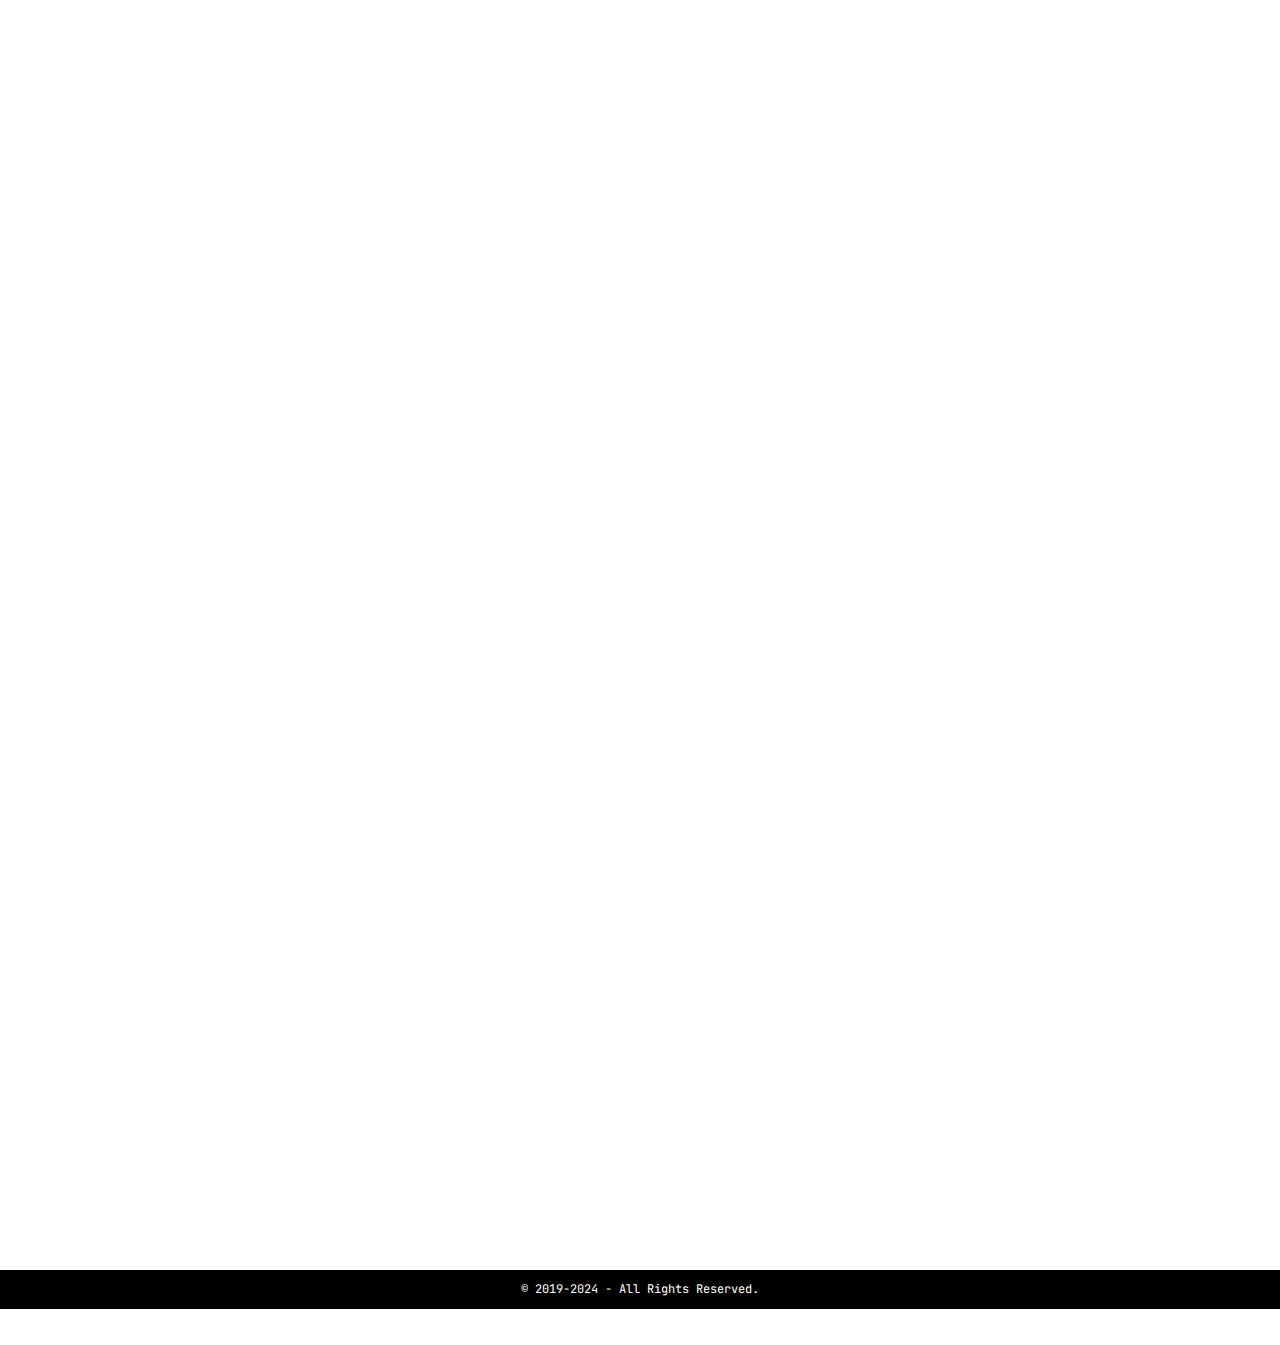
==== commit 2b360eaf: "updated the home page - en/ka" ====
--- a/index.html
+++ b/index.html
@@ -106,14 +106,60 @@
     </section>
 
     <section id="featured-projects" class="animate-on-scroll">
+        <div class="projects-title">
+            <h2>Projects</h2>
+            <h4>Explore our work</h4> 
+        </div>
+        <div class="projects-container">       
+            <div id="urbanyx" class="animate-on-scroll">
+                <div class="urbanyx-container">
+                    <div class="urbanyx-split-columns">
+                        <div class="urbanyx-column-left">
+                            <!-- Optionally add content or image here -->
+                        </div>
+                        <div class="urbanyx-column-right">
+                            <div class="urbanyx-column-right-text-container">
+                                <a href="projects.html" class="link-button"><h2>URBANYX</h2></a>
+                                <p>an innovative tool for comprehensive urban analysis</p>
+                            </div>
+                        </div>
+                    </div>
+                </div>
+                <div class="urbanyx-button-container">
+                    <a href="projects.html" class="urbanyx-button">Trial Version</a>
+                    <!--<a href="projects.html" class="urbanyx-button">ფასის გამოთვლა</a>-->
+                </div>
+            </div>
+            <div class="grid">
+                <div class="grid-item category1">
+                    <img src="./img/projects/featured img/khada.png" alt="Project 1">
+                    <div class="project-info">
+                        <h3>Khada Valley Development Plan</h3>
+                        <p>Regional development and mobility analysis</p>
+                    </div>
+                </div>
+                <div class="grid-item category2">
+                    <img src="./img/projects/featured img/undp-waste-management.png" alt="Project 2">
+                    <div class="project-info">
+                        <h3>Urban Waste Management</h3>
+                        <p>Spatial analysis for a pilot project in two major cities</p>
+                    </div>
+                </div>    
+            </div>
+            <div class="projects-button-container">
+                <a href="./Projects" class="projects-button">Explore More</a>
+            </div>
+    </section>
+
+    <!--<section id="featured-projects" class="animate-on-scroll">
         <div class="container">
             <h2>Projects</h2>
             <h4>Explore our work</h4>
-             <!--<div class="filter-buttons">
+             <div class="filter-buttons">
                 <button data-filter="*">All</button>
                 <button data-filter=".category1">Category 1</button>
                 <button data-filter=".category2">Category 2</button> 
-            </div>-->
+            </div>
             <div class="grid">
                 <div class="grid-item category1">
                     <img src="./img/projects/featured img/khada.png" alt="Project 1">
@@ -143,13 +189,13 @@
                         <p>Infrastructural conditions of public schools across the country</p>
                     </div>
                 </div>
-                <!-- Add more grid items as needed -->
+               Add more grid items as needed
             </div>
         </div>
         <div class="projects-button-container">
             <a href="projects.html" class="projects-button">Explore More</a>
         </div>
-    </section>
+    </section>-->
 
     <section id="vissualies" class="animate-on-scroll">
         <div class="container">
@@ -158,6 +204,8 @@
             <div class="blog-grid">
                 <div class="blog-post">
                     <span class="blog-date">February 9, 2024</span>
+                    <span class="blog-number">1</span>
+                    <span class="blog-category-en"><a href="./category-en/conflicts.html" class="category-link">Conflicts</a></span>
                     <img src="./img/blog posts/featured img/gaza-analysis.png" alt="Blog Post 2">
                     <div class="blog-content">
                         <h3>Israel - Gaza War</h3>
@@ -175,6 +223,8 @@
                 </div>
                 <div class="blog-post">
                     <span class="blog-date">March 25, 2023</span>
+                    <span class="blog-number">2</span>
+                    <span class="blog-category-en"><a href="./category-en/transport.html" class="category-link">Transport</a></span>
                     <img src="./img/blog posts/featured img/urban-mobility-tbilisi.png" alt="Blog Post 1">
                     <div class="blog-content">
                         <h3>Urban Mobility in Tbilisi</h3>
@@ -192,6 +242,8 @@
                 </div>
                 <div class="blog-post">
                     <span class="blog-date">April 21, 2020</span>
+                    <span class="blog-number">3</span>
+                    <span class="blog-category-en" style="text-transform:uppercase"><a href="./category-en/healthcare.html" class="category-link">Healthcare</a></span>
                     <img src="./img/blog posts/featured img/pandemic.jpg" alt="Blog Post 3">
                     <div class="blog-content">
                         <h3>How do viruses spread?</h3>
--- a/styles.css
+++ b/styles.css
@@ -199,6 +199,36 @@
 .projects-button-container {
     text-align: center;
     margin-top: 30px;
+    height: 100px;
+}
+
+.urbanyx-button-container {
+    text-align: center;
+    margin-top: 150px;
+    height: 100px;
+}
+
+.urbanyx-button  {
+    display: inline-block;
+    padding: 10px 20px;
+    font-size: 1.25em;
+    color: #2022a1;
+    font-family: "Noto Sans Georgian", sans-serif;
+    background-color: #fff;
+    text-decoration: none;
+    border: 2px solid #2022a1;
+    border-radius: 5px;
+    /*text-shadow: 1px 1px #fff, 2px 2px #fff;
+    /*box-shadow: 5px 5px 0 #0056b3; /* Add box shadow on hover */
+}
+
+.urbanyx-button:hover {
+    /*border: 5px solid #fff;*/
+    /*box-shadow: 8px 8px 0 #0056b3; /* Add box shadow on hover */
+    background-color: #ffde59;
+    text-shadow: 1px 1px #fff, 2px 2px #fff, 3px 3px #fff;
+    transform: scale(1.02); /* Slightly increase size on hover */
+    transition: transform 0.3s ease;
 }
 
 .about-button-container {
@@ -214,7 +244,7 @@
     z-index: 1;
 }
 
-.hero-button, .about-button, .service-button, .blog-button, .projects-button, .urbanyx-button  {
+.hero-button, .about-button, .service-button, .blog-button, .projects-button {
     display: inline-block;
     padding: 10px 20px;
     font-size: 1.25em;
@@ -227,12 +257,13 @@
     box-shadow: 5px 5px 0 #0056b3; /* Add box shadow on hover */
 }
 
-.hero-button:hover, .about-button:hover, .service-button:hover, .blog-button:hover, .projects-button:hover, .urbanyx-button:hover {
+.hero-button:hover, .about-button:hover, .service-button:hover, .blog-button:hover, .projects-button:hover {
     /*border: 5px solid #fff;*/
     box-shadow: 8px 8px 0 #0056b3; /* Add box shadow on hover */
     text-shadow: 1px 1px #fff, 2px 2px #fff, 3px 3px #fff;
     transform: scale(1.02); /* Slightly increase size on hover */
     transition: transform 0.3s ease;
+    z-index: 1;
 }
 
 /* Section styling */
@@ -371,7 +402,7 @@
     text-align: center;
     box-sizing: border-box;
     background: url('./img/background-georgia.png') no-repeat center center/cover;
-    z-index: 1000;
+    z-index: 1;
 }
 
 #services:before {
@@ -471,80 +502,6 @@
     display: block; /* Ensures proper block-level display */
     margin: 0 auto; /* Centers the image horizontally */
 }
-/* Urbanyx Project section styling */
-
-#urbanyx {
-    height: 100vh;
-    background: url('./img/urbanyx-promo-1.svg') no-repeat center center;
-    background-size: cover;
-    background-attachment: fixed; /* This property is key for the parallax effect */
-}
-
-.urbanyx-container {
-    width: 100%;
-    margin: auto;
-    overflow: hidden;
-}
-
-#urbanyx h2 {
-    font-family: JetBrains Mono, monospace;
-    font-size: 10rem;
-    color: rgba(0, 0, 0, .5);
-    -webkit-text-stroke: 1px #ffffff;
-    text-decoration: none;
-    text-shadow: 1px 1px rgba(32, 34, 161, .5), 2px 2px rgba(32, 34, 161, .5), 3px 3px rgba(32, 34, 161, .5), 4px 4px rgba(32, 34, 161, .5);/*, 5px 5px rgba(32, 34, 161, .5), 6px 6px rgba(32, 34, 161, .5);*/
-    text-align: right;
-}
-
-#urbanyx h2:hover {
-    font-family: JetBrains Mono, monospace;
-    font-size: 10rem;
-    color: rgba(0, 0, 0, .5);
-    -webkit-text-stroke: 1px #ffffff;
-    text-shadow: 1px 1px rgba(32, 34, 161, .5), 2px 2px rgba(32, 34, 161, .5), 3px 3px rgba(32, 34, 161, .5), 4px 4px rgba(32, 34, 161, .5), 5px 5px rgba(32, 34, 161, .5), 6px 6px rgba(32, 34, 161, .5);
-    text-align: right;
-    text-decoration: none;
-    transform: scale(1.02); /* Slightly increase size on hover */
-    transition: transform 0.3s ease;
-}
-
-#urbanyx p {
-    font-family: Josefin Sans;
-    font-size: 2rem;
-    font-weight: 300;
-    text-align: left;
-    padding: 20px;
-    color: #2022a1;
-    background-image: linear-gradient(90deg, rgb(255, 255, 255), rgb(255, 255, 255));
-    /*text-shadow: 1px 1px #58E, 2px 2px #fff, 3px 3px #58E;*/
-}
-
-.urbanyx-split-columns {
-    display: flex;
-    flex-wrap: wrap;
-    gap: 20px; /* Optional, for spacing between columns */
-}
-
-.urbanyx-split-columns .urbanyx-column-left {
-    flex: 1;
-    min-width: calc(50% - 10px); /* Adjust based on gap */
-}
-
-.urbanyx-split-columns .urbanyx-column-right {
-    flex: 1;
-    min-width: calc(50% - 10px); /* Adjust based on gap */
-}
-
-.urbanyx-column-right-text-container {
-    width: calc(90% - 10px);
-    padding: 30px;
-}
-
-.urbanyx-button-container {
-    margin: 20px;
-    display: flex;
-    gap: 50px;
-}
 
 /* Projects section styling */ 
 #featured-projects {
@@ -562,6 +519,20 @@
     text-align: left;
     color: #2022a1;
     /*text-shadow: 1px 1px #58E, 2px 2px #fff, 3px 3px #58E;*/
+}
+
+.projects-title {
+    width: 90%;
+    margin: auto;
+    overflow: hidden;
+}
+
+.projects-container {
+    position: relative;
+    width: 100%;
+    margin: auto;
+    overflow: hidden;
+    padding: 0;
 }
 
 .filter-buttons {
@@ -585,7 +556,6 @@
 .grid {
     display: grid;
     grid-template-columns: repeat(auto-fit, minmax(300px, 1fr));
-    height: 100vh;
 }
 
 .grid-item {
@@ -655,6 +625,103 @@
     transition: transform 0.3s ease; /* Smooth transition for hover effect */
 }
 
+/* Urbanyx Project section styling */
+#urbanyx {
+    position: relative;
+    width: 100%;
+    height: 100vh;
+    padding: 15% 0 2% 0;
+    /*background: url('https://zaxis-test.netlify.app/img/elbrus-4.svg') no-repeat center center/cover;
+    /*background: #2B6767;  /* fallback for old browsers */
+    /*background: -webkit-linear-gradient(to bottom, rgb(2, 48, 71, .5), rgb(2, 48, 71, .5));  /* Chrome 10-25, Safari 5.1-6 */
+    /*background: linear-gradient(to bottom, rgb(2, 48, 71, .5), rgb(2, 48, 71, .5)); /* W3C, IE 10+/ Edge, Firefox 16+, Chrome 26+, Opera 12+, Safari 7+ */
+}
+
+#urbanyx::before {
+    content: '';
+    position: absolute;
+    top: 0;
+    left: 0;
+    width: 100%;
+    height: 100%;
+    background: url('https://zaxis-test.netlify.app/img/urbanyx-promo-1.svg') no-repeat center center;
+    background-size: cover;
+    /*opacity: 0.5;
+    transition: opacity 0.5s ease;*/
+    z-index: -1; /* Ensures the overlay is behind other content */
+}
+
+#urbanyx:hover::before {
+    opacity: 1; /* Change this value to the desired opacity on hover */
+}
+
+.urbanyx-container {
+    width: 100%;
+    margin: auto;
+    overflow: hidden;
+}
+
+#urbanyx h2 {
+    font-family: JetBrains Mono, monospace;
+    font-size: 10rem;
+    color: rgba(0, 0, 0, .5);
+    -webkit-text-stroke: 1px #ffffff;
+    text-decoration: none;
+    text-shadow: 1px 1px rgba(32, 34, 161, .5), 2px 2px rgba(32, 34, 161, .5), 3px 3px rgba(32, 34, 161, .5), 4px 4px rgba(32, 34, 161, .5);/*, 5px 5px rgba(32, 34, 161, .5), 6px 6px rgba(32, 34, 161, .5);*/
+    text-align: right;
+}
+
+#urbanyx h2:hover {
+    font-family: JetBrains Mono, monospace;
+    font-size: 10rem;
+    color: rgba(0, 0, 0, .5);
+    -webkit-text-stroke: 1px #ffffff;
+    text-shadow: 1px 1px rgba(32, 34, 161, .5), 2px 2px rgba(32, 34, 161, .5), 3px 3px rgba(32, 34, 161, .5), 4px 4px rgba(32, 34, 161, .5), 5px 5px rgba(32, 34, 161, .5), 6px 6px rgba(32, 34, 161, .5);
+    text-align: right;
+    text-decoration: none;
+    transform: scale(1.02); /* Slightly increase size on hover */
+    transition: transform 0.3s ease;
+}
+
+#urbanyx p {
+    font-family: Josefin Sans;
+    font-size: 2rem;
+    font-weight: 300;
+    text-align: left;
+    padding: 40px; 
+    color: #0056b3;
+    background: #ffffff;
+    box-shadow: 5px 5px 0 #ffde59; /* Add box shadow on hover */
+    /*text-shadow: 1px 1px #58E, 2px 2px #fff, 3px 3px #58E;*/
+}
+
+.urbanyx-split-columns {
+    display: flex;
+    flex-wrap: wrap;
+    gap: 20px; /* Optional, for spacing between columns */
+}
+
+.urbanyx-split-columns .urbanyx-column-left {
+    flex: 1;
+    min-width: calc(50% - 10px); /* Adjust based on gap */
+}
+
+.urbanyx-split-columns .urbanyx-column-right {
+    flex: 1;
+    min-width: calc(50% - 10px); /* Adjust based on gap */
+}
+
+.urbanyx-column-right-text-container {
+    width: calc(90% - 10px);
+    padding: 30px;
+}
+
+/*.urbanyx-button-container {
+    margin: 20px;
+    display: flex;
+    gap: 50px;
+}*/
+
 /* Blog section styling */
 #vissualies {
     /*background-color: rgba(214, 16, 16, 0.8); /* Semi-transparent background to blend with image */
@@ -736,22 +803,13 @@
     gap: 5px; /* Adjust gap as needed */
 }
 
-.author-link {
-    display: flex;
-    align-items: center;
-    text-decoration: none;
-    color: #2022a1;
-    font-size: 1em;
-    font-family: Josefin Sans;
-}
-
 .blog-date {
     position: absolute;
     top: 0;
     left: 0; 
     padding: 10px;
     z-index: 2;
-    font-family: Josefin Sans;
+    font-family: JetBrains Mono, monospace;
     font-weight: 400;
     color: #2022a1;
     text-decoration: none;
@@ -759,18 +817,53 @@
     box-shadow: 5px 5px #ffde59;
 }
 
-.blog-date-ka {
+.blog-number {
     position: absolute;
-    top: 0;
+    right: 0; 
+    z-index: 2;
+    font-family: JetBrains Mono, monospace;
+    font-size: 18rem;
+    font-weight: 400;
+    color: #ffffff75;
+    -webkit-text-stroke: 1px #2022a1;
+    paint-order: stroke fill;
+    text-decoration: none;
+}
+
+.blog-category-en {
+    position: absolute;
+    padding: 10px;
+    top: 235px;
     left: 0; 
-    padding: 10px;
     z-index: 2;
-    font-family: Noto Sans Georgian;
+    font-family: JetBrains Mono, monospace;
+    font-size: 2.5rem;
     font-weight: 400;
-    color: #2022a1;
-    text-decoration: none;
-    background:rgba(255, 255, 255, 1);
-    box-shadow: 5px 5px #ffde59;
+    text-decoration: none;
+}
+
+.category-link {
+    display: flex;
+    align-items: center;
+    text-decoration: none;
+    color: #ffffff75;
+    font-size: 1em;
+    font-family: JetBrains Mono, monospace;
+}
+
+.category-link:hover {
+    color: #ffde59;
+    transform: scale(1.05); /* Slightly increase size on hover */
+    transition: transform 0.3s ease;
+}
+
+.author-link {
+    display: flex;
+    align-items: center;
+    text-decoration: none;
+    color: #2022a1;
+    font-size: 1em;
+    font-family: Josefin Sans;
 }
 
 .author-link:hover {
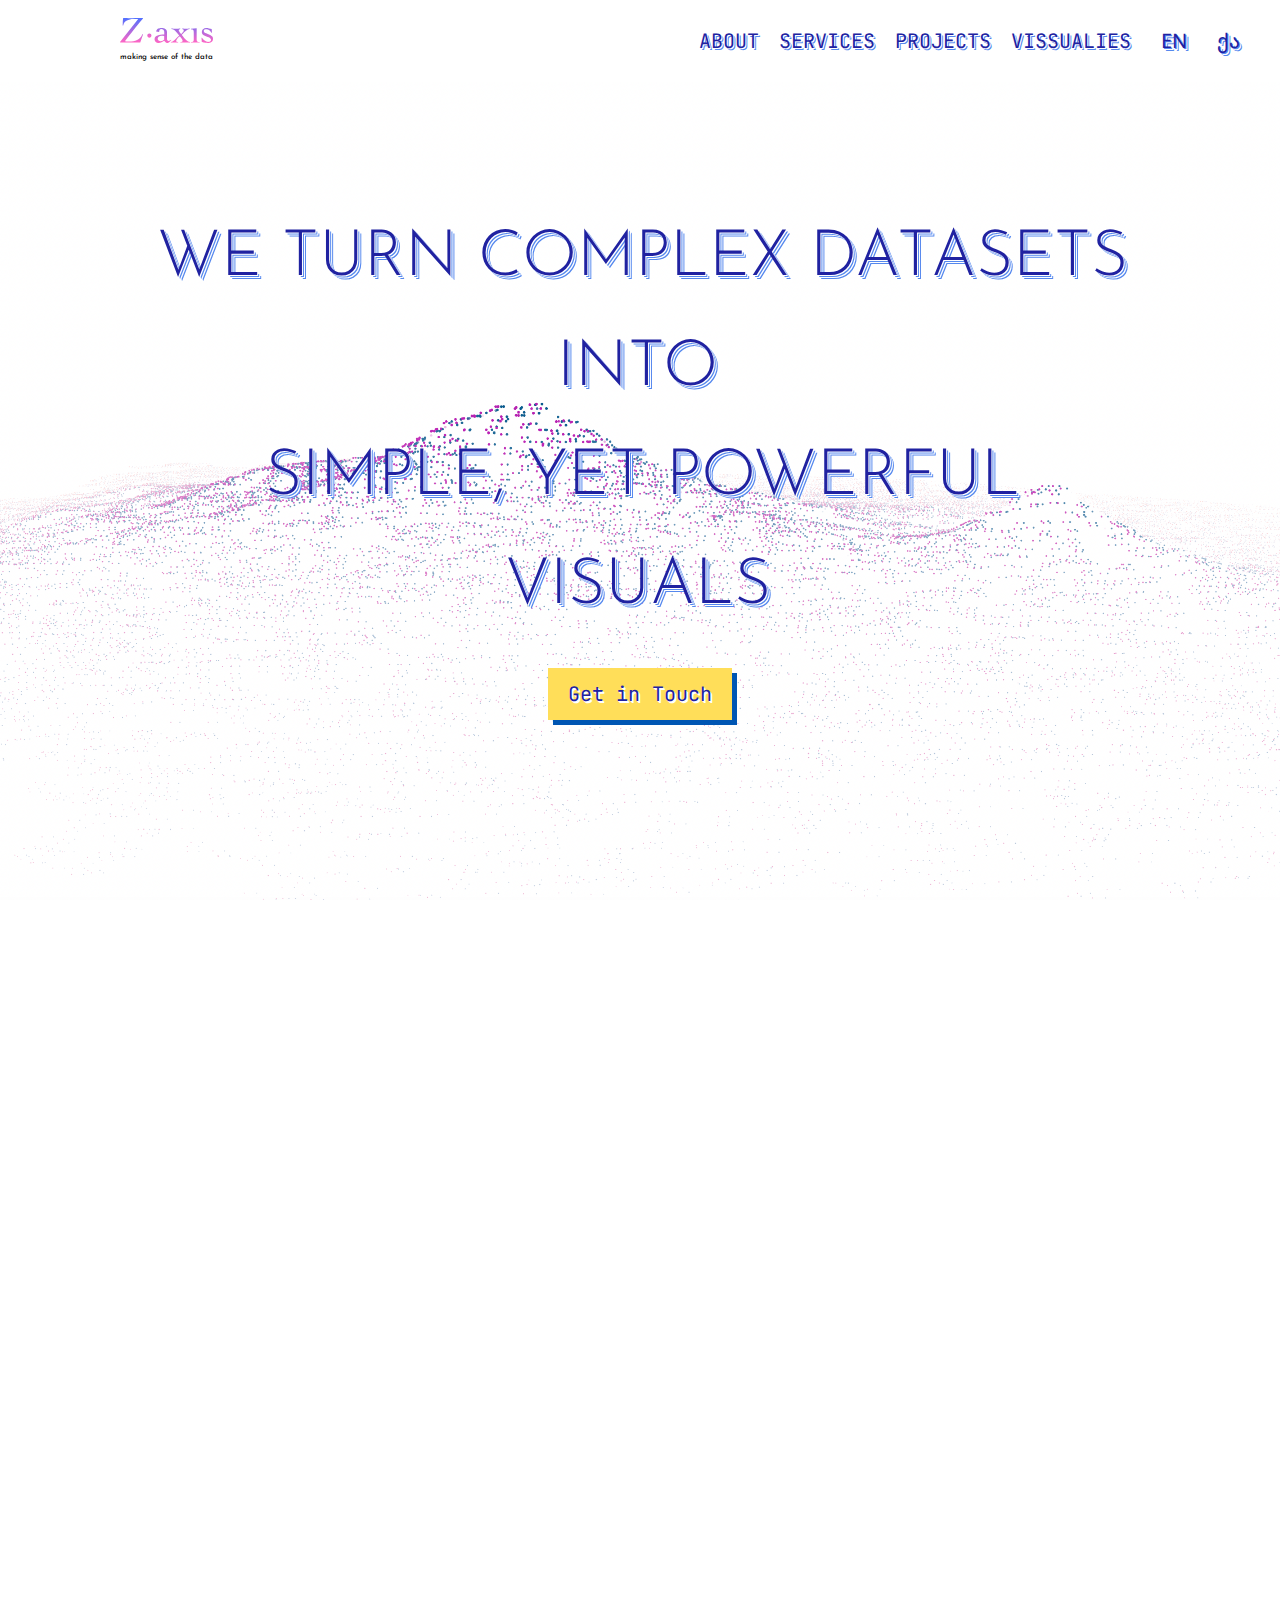
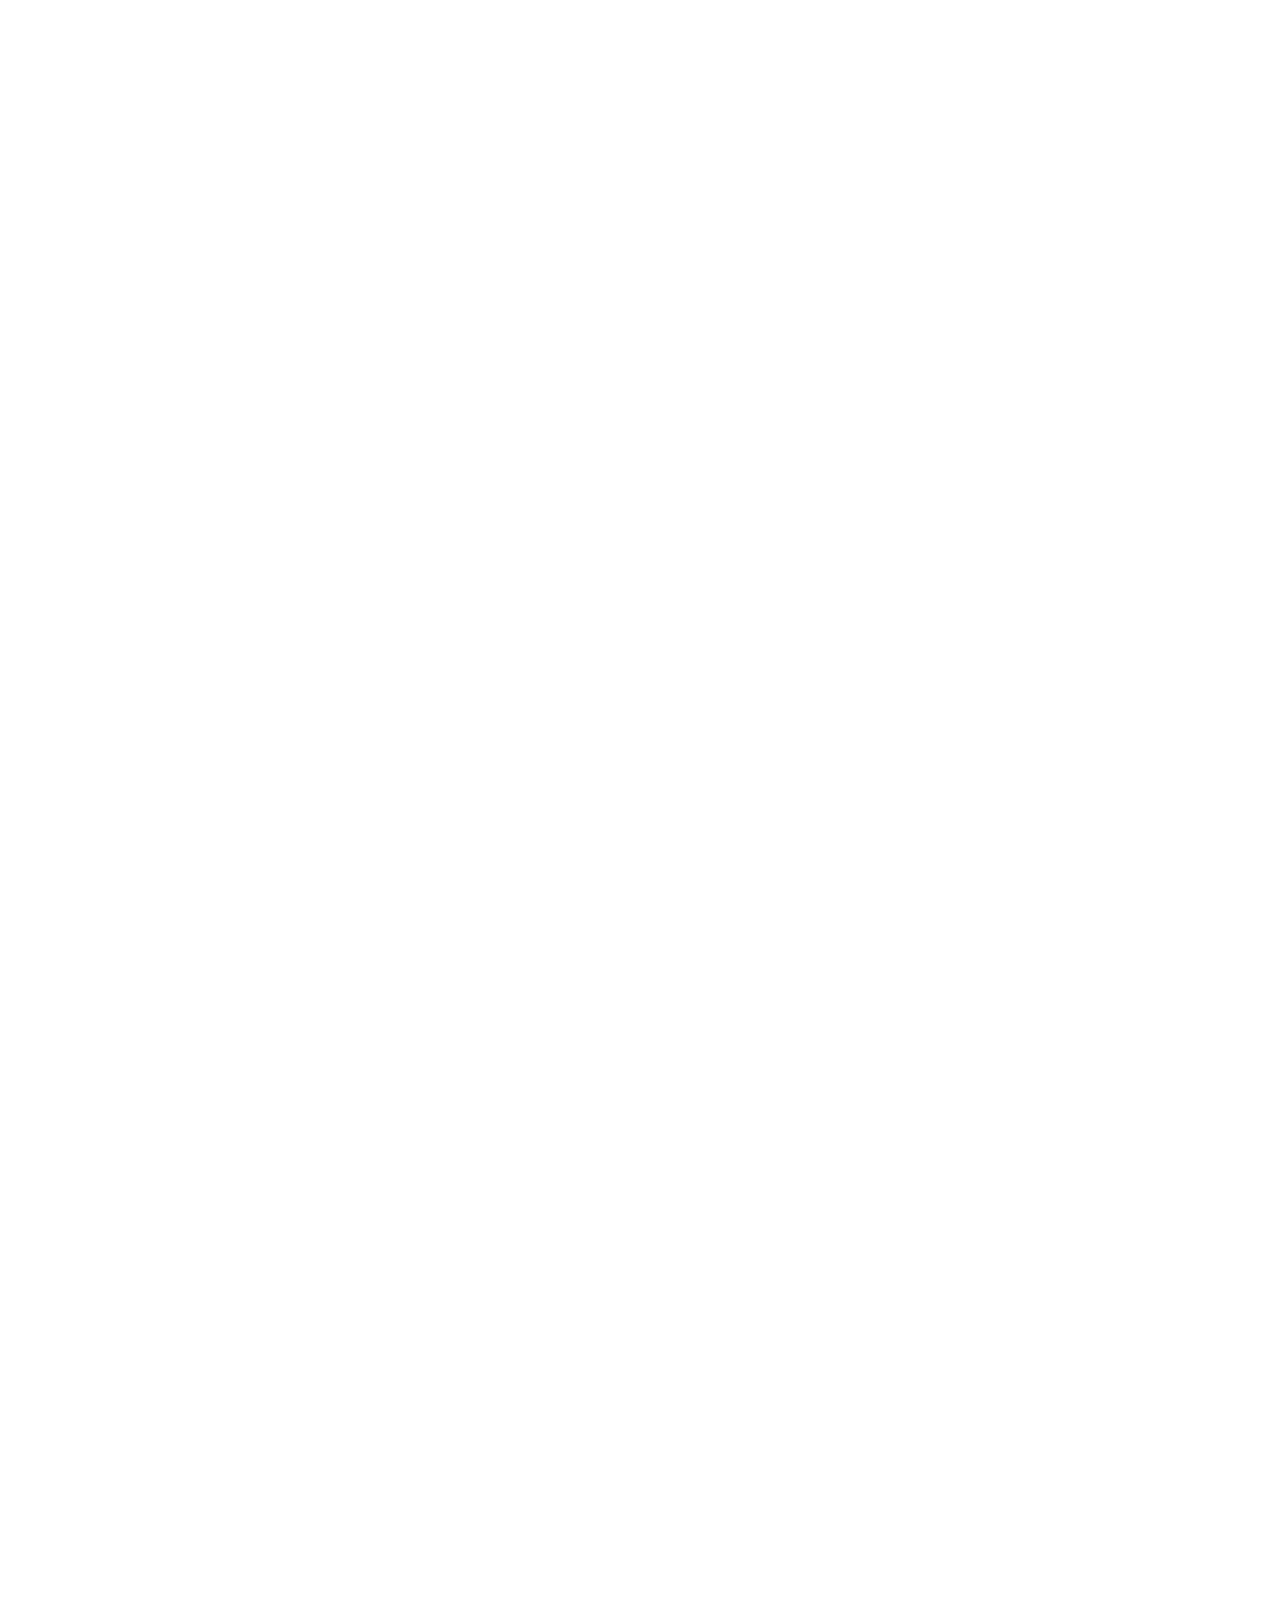
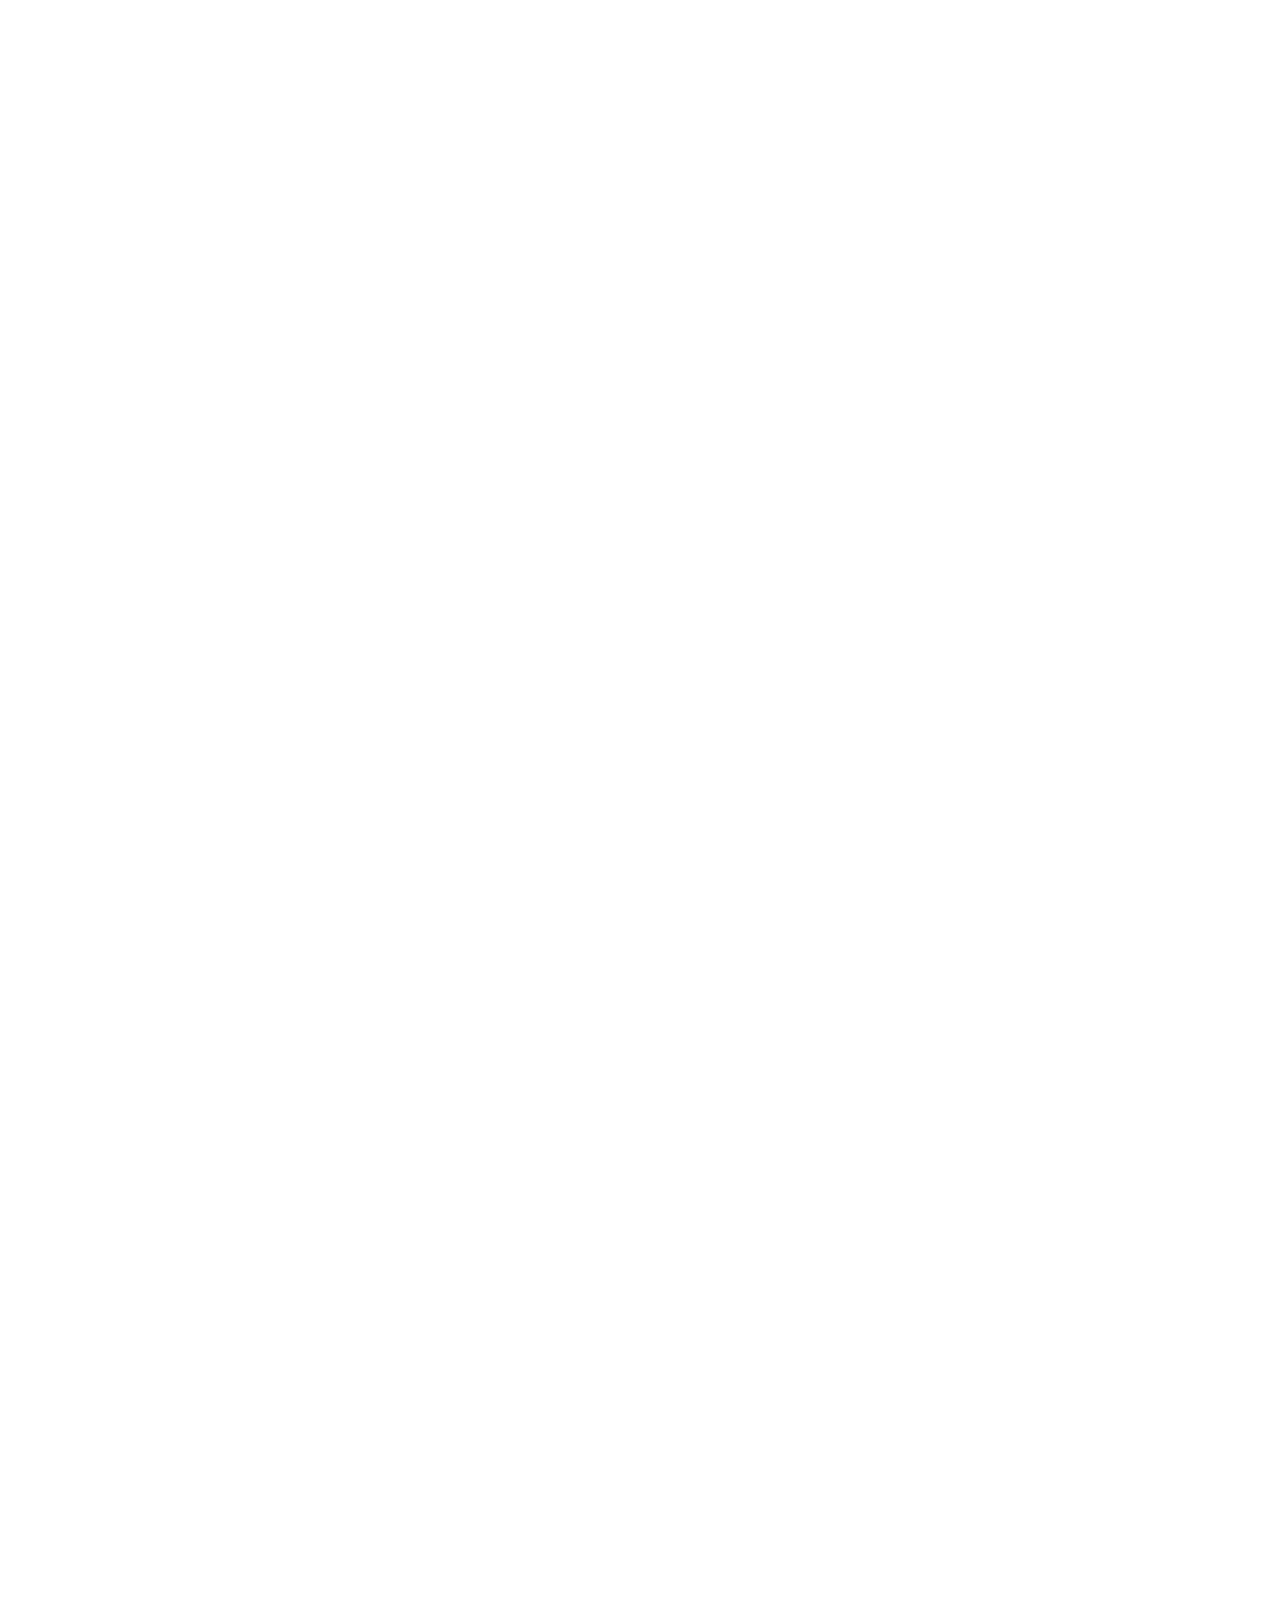
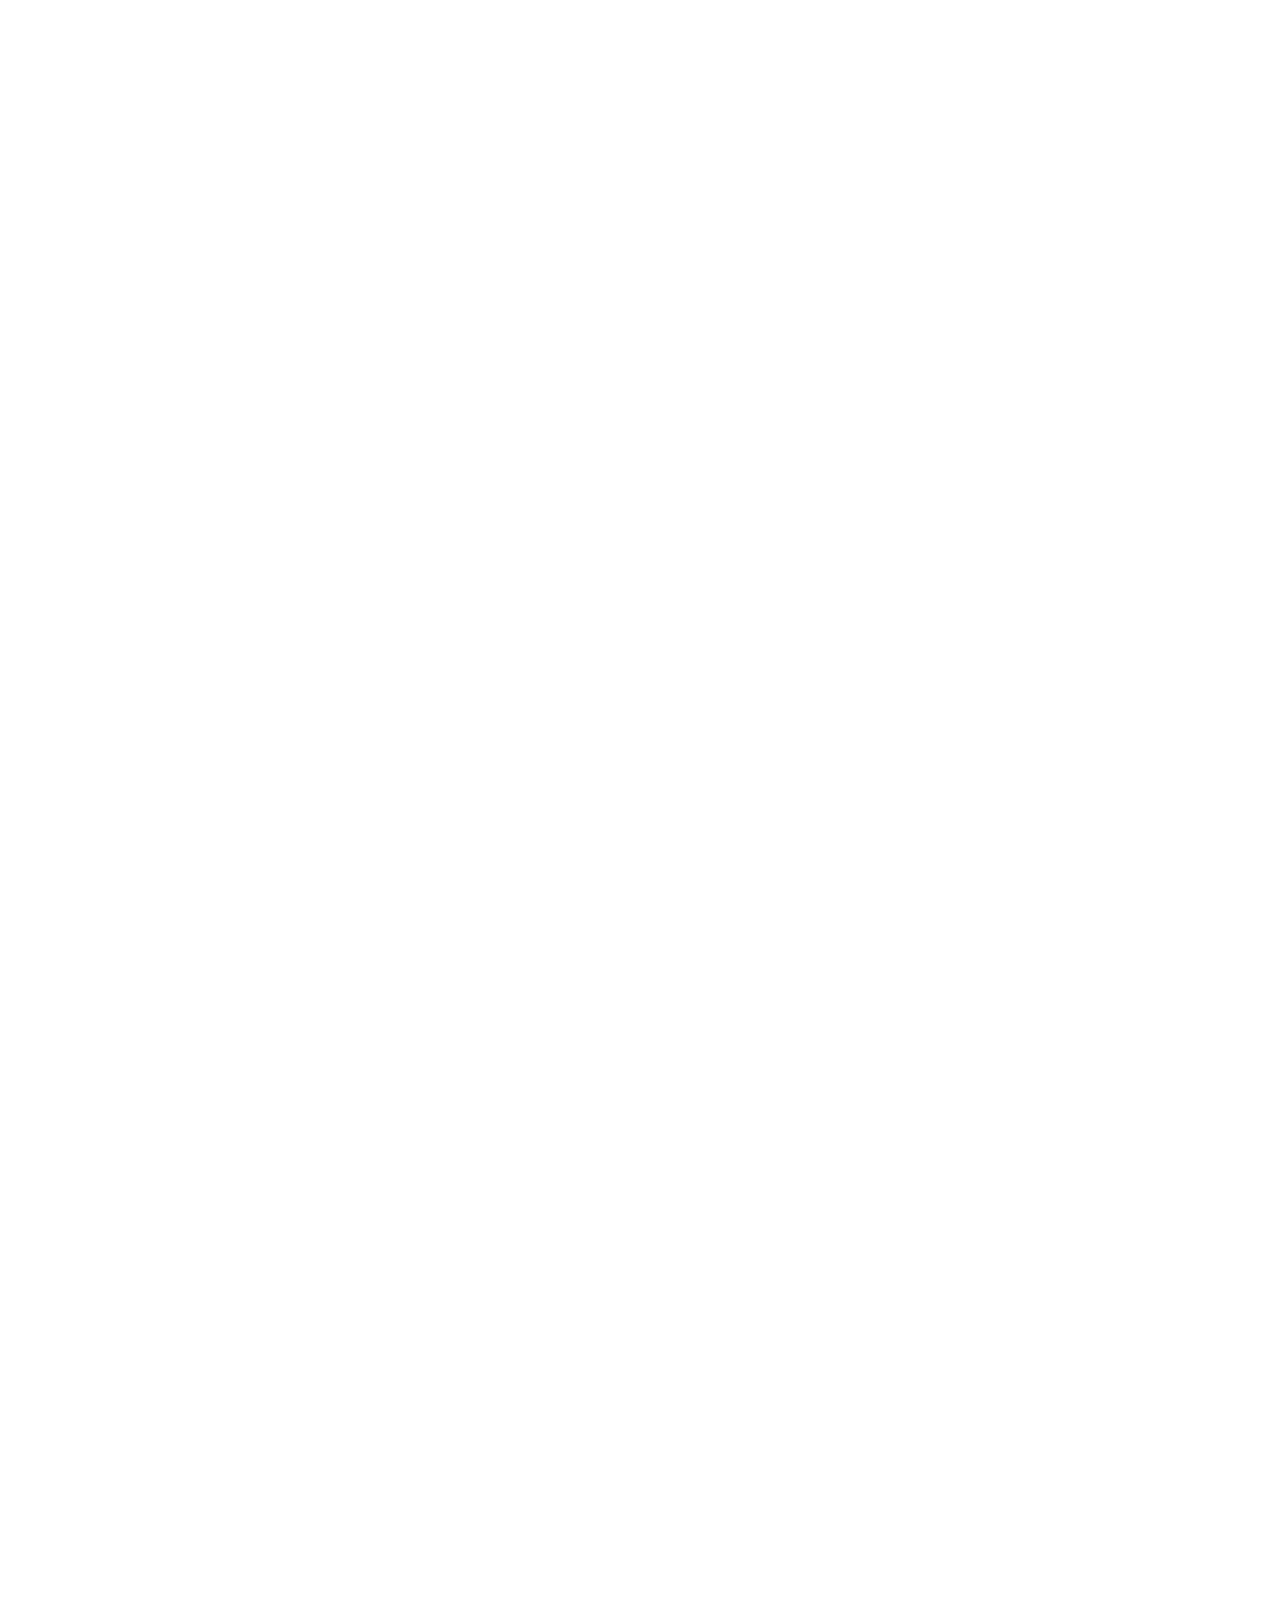
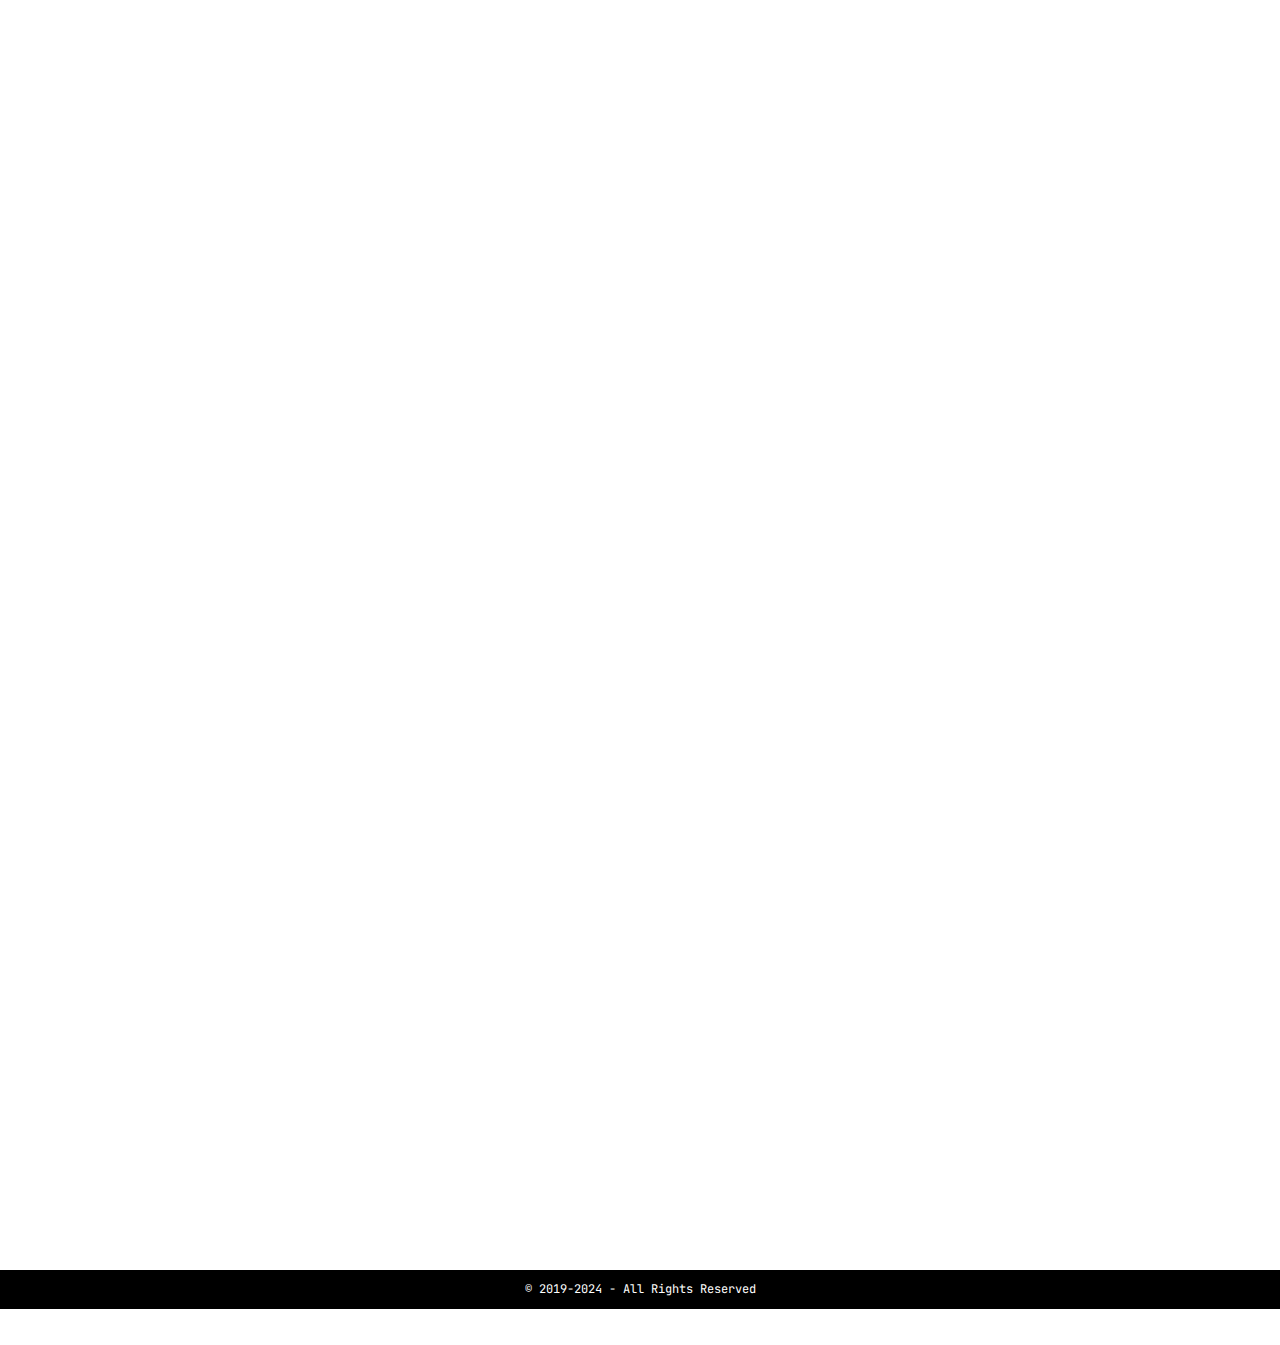
==== commit 4378acd8: "major update to styling - fonts uppercase for both language version" ====
--- a/index.html
+++ b/index.html
@@ -17,16 +17,16 @@
         </div>
         <nav>
             <ul>
-                <li><a href="#about">ABOUT</a></li>                
-                <li><a href="#services">SERVICES</a></li>
-                <li><a href="#featured-projects">PROJECTS</a></li>
-                <li><a href="#vissualies">VISSUALIES</a></li>
+                <li><a href="#about">about</a></li>                
+                <li><a href="#services">services</a></li>
+                <li><a href="#featured-projects">projects</a></li>
+                <li><a href="#vissualies">vissualies</a></li>
                 <!--<li><a href="#contact">Contact</a></li>-->
             </ul>
         </nav>
         <div class="language-switcher">
-            <a href="./index" class="language">EN</a>
-            <a href="./KA" class="language">KA</a>
+            <a href="./index" class="language">en</a>
+            <a href="./KA" class="language">ქა</a>
         </div>
     </header>
 
@@ -119,8 +119,8 @@
                         </div>
                         <div class="urbanyx-column-right">
                             <div class="urbanyx-column-right-text-container">
-                                <a href="projects.html" class="link-button"><h2>URBANYX</h2></a>
-                                <p>an innovative tool for comprehensive urban analysis</p>
+                                <a href="projects.html" class="link-button"><h3>URBANYX</h3></a>
+                                <p>an innovative tool for a comprehensive urban analysis</p>
                             </div>
                         </div>
                     </div>
@@ -243,7 +243,7 @@
                 <div class="blog-post">
                     <span class="blog-date">April 21, 2020</span>
                     <span class="blog-number">3</span>
-                    <span class="blog-category-en" style="text-transform:uppercase"><a href="./category-en/healthcare.html" class="category-link">Healthcare</a></span>
+                    <span class="blog-category-en"><a href="./category-en/healthcare.html" class="category-link">Healthcare</a></span>
                     <img src="./img/blog posts/featured img/pandemic.jpg" alt="Blog Post 3">
                     <div class="blog-content">
                         <h3>How do viruses spread?</h3>
@@ -267,9 +267,10 @@
     </section>
 
     <section id="newsletter" class="animate-on-scroll">
+        <h1>SUBSCRIBE</h1>
+        <h2>BE THE FIRST TO KNOW ABOUT OUR UPCOMING <br>PROJECTS AND ACTIVITIES.</h2>
         <div class="newsletter-container">
-            <h2>SUBSCRIBE TO OUR NEWSLETTER AND BE THE FIRST TO KNOW ABOUT OUR UPCOMING PROJECTS AND ACTIVITIES.</h2>
-            <p class="sign-up">Sign up today</p>
+            <!--<p class="sign-up">Sign up today</p>-->
             <form id="subscription-form" onsubmit="submitForm(event)">
                 <input type="email" name="email" placeholder="Enter your e-mail" required>
                 <button type="submit">Subscribe</button>
@@ -302,18 +303,20 @@
                 <p><a href="./about" class="link-button">About</a></p>
                 <p><a href="./about#team" class="link-button">Team</a></p>
                 <p><a href="./about#partners" class="link-button">Partners</a></p>
-                <p><a href="./shop" class="link-button">Shop</a></p>
+                <p><a href="./blog" class="link-button">Blog</a></p>
+                <!--<p><a href="./shop" class="link-button">Shop</a></p>-->
+                <p><a href="./projects" class="link-button">Projects</a></p>
             </div>
             <div class="column">
                 <h2>SERVICES</h2>
+                <p>Visualization</p>
                 <p>Research Design</p>
+                <p>Consultancy</p>
                 <p>Geospatial Intelligence</p>
-                <p>support</p>
             </div>
             <div class="column">
                 <h2>COLLABORATE</h2>
                 <p>Contact</p>
-                <p>Projects</p>
                 <p>Join us</p>
             </div>
             <div class="column">
@@ -329,7 +332,7 @@
 
     <footer>
         <div class="container">
-            <p style="font-size: 12px;">&copy; 2019-2024 - All Rights Reserved.</p>
+            <p style="font-size: 12px;">&copy; 2019-2024 - All Rights Reserved</p>
         </div>
     </footer>
 
--- a/styles.css
+++ b/styles.css
@@ -25,9 +25,10 @@
     text-decoration: none;
     transition: background 0.3s ease, color 0.3s ease;
     color: #2022a1;
-    font-family: JetBrains Mono, monospace;
+    font-family: "Noto Sans Georgian", sans-serif;
     font-size: 1.25rem;
-    font-weight: 500;
+    font-weight: 400;
+    text-transform: uppercase;
     text-shadow: 1px 1px #58E, 2px 2px #fff, 3px 3px #58E;
 }
 
@@ -104,8 +105,9 @@
     text-decoration: none;
     font-family: JetBrains Mono, monospace;
     font-size: 1.25rem;
-    font-weight: 500;
-    text-shadow: 1px 1px #58E, 2px 2px #fff, 3px 3px #58E;
+    font-weight: 400;
+    text-transform: uppercase;
+    text-shadow: 1px 1px #fff, 1.5px 1.5px #58E;
     transition: font-size 0.3s ease, color 0.3s ease; /* Smooth transition for size and color */
     cursor: pointer;
 }
@@ -213,10 +215,11 @@
     padding: 10px 20px;
     font-size: 1.25em;
     color: #2022a1;
-    font-family: "Noto Sans Georgian", sans-serif;
+    font-family: josefin sans;
     background-color: #fff;
     text-decoration: none;
     border: 2px solid #2022a1;
+    box-shadow: 5px 5px 0 #ffde59; /* Add box shadow on hover */
     border-radius: 5px;
     /*text-shadow: 1px 1px #fff, 2px 2px #fff;
     /*box-shadow: 5px 5px 0 #0056b3; /* Add box shadow on hover */
@@ -224,10 +227,10 @@
 
 .urbanyx-button:hover {
     /*border: 5px solid #fff;*/
-    /*box-shadow: 8px 8px 0 #0056b3; /* Add box shadow on hover */
-    background-color: #ffde59;
-    text-shadow: 1px 1px #fff, 2px 2px #fff, 3px 3px #fff;
-    transform: scale(1.02); /* Slightly increase size on hover */
+    box-shadow: 8px 8px 0 #ffde59; /* Add box shadow on hover */
+    /*background-color: #ffde59;*/
+    /*text-shadow: 1px 1px #fff, 2px 2px #fff, 3px 3px #fff;*/
+    /*transform: scale(1.02); /* Slightly increase size on hover */
     transition: transform 0.3s ease;
 }
 
@@ -661,7 +664,7 @@
     overflow: hidden;
 }
 
-#urbanyx h2 {
+#urbanyx h3 {
     font-family: JetBrains Mono, monospace;
     font-size: 10rem;
     color: rgba(0, 0, 0, .5);
@@ -671,7 +674,7 @@
     text-align: right;
 }
 
-#urbanyx h2:hover {
+#urbanyx h3:hover {
     font-family: JetBrains Mono, monospace;
     font-size: 10rem;
     color: rgba(0, 0, 0, .5);
@@ -688,6 +691,7 @@
     font-size: 2rem;
     font-weight: 300;
     text-align: left;
+    text-transform: uppercase;
     padding: 40px; 
     color: #0056b3;
     background: #ffffff;
@@ -837,6 +841,7 @@
     left: 0; 
     z-index: 2;
     font-family: JetBrains Mono, monospace;
+    text-transform: uppercase;
     font-size: 2.5rem;
     font-weight: 400;
     text-decoration: none;
@@ -895,6 +900,17 @@
     padding: 50px 20px;
     background-color: #ffffff; /* Background color for the newsletter section */
     box-sizing: border-box;
+}
+
+#newsletter h1 {
+    width: 100%;
+    font-family: Josefin Sans;
+    font-size: 10rem;
+    font-weight: 800;
+    margin-bottom: 20px;
+    color: #ffde59;
+    text-align: center; /* Align heading to the left */
+    text-shadow: 7px 7px #fff, 10px 10px #2022a1;
 }
 
 .newsletter-container {
@@ -903,11 +919,11 @@
     width: 60%; /* Width of the container */
     /*max-width: 600px; /* Maximum width */
     text-align: center; /* Center align text */
-    background-image: linear-gradient(140deg, #5170ff 0%, #ff66c4 100%) !important;
+    /*background-image: linear-gradient(140deg, #5170ff 0%, #ff66c4 100%) !important;
     /*background: #58E; /* Background color for the container */
     padding: 100px;
-    border: 2px solid #ffffff;
-    box-shadow: 10px 10px #ffde59;
+    /*border: 2px solid #ffffff;
+    box-shadow: 10px 10px #ffde59;*/
 }
 
 #newsletter h2 {
@@ -915,22 +931,22 @@
     font-size: 2rem;
     font-weight: 800;
     margin-bottom: 20px;
-    color: #ffffff;
-    text-align: left; /* Align heading to the left */
-}
-
-p.sign-up {
+    color: #2022a1;
+    left: 0;
+}
+
+/*p.sign-up {
     font-family: Josefin Sans;
     font-size: 1rem;
     font-weight: 400;
     color: #ffffff;
     text-align: left; /* Align heading to the left */
-}
+/*}*/
 
 p.newsletter-consent {
     font-family: Josefin Sans;
-    font-size: .75rem;
-    color: #ffffff;
+    font-size: 1rem;
+    color: #2022a1;
     text-align: left; /* Align heading to the left */
     padding-top: 10px;
 }
@@ -944,6 +960,7 @@
 
 #subscription-form input[type="email"], #subscription-form button {
     height: 50px; /* Ensure the input and button have the same height */
+    font-family: JetBrains Mono, monospace;
     font-size: 1rem;
     letter-spacing: 0.05em; /* Add letter spacing */
     border: none;
@@ -953,15 +970,16 @@
 
 /* Custom placeholder color */
 #subscription-form input[type="email"]::placeholder {
-    color: #ffde59; /* Custom placeholder font color */
+    font-family: JetBrains Mono, monospace;
+    color: #2022a163; /* Custom placeholder font color */
 }
 
 #subscription-form input[type="email"] {
     background-color: transparent;
-    color: #ffde59;
+    color: #2022a1;
     width: calc(100% - 130px); /* Adjust width to leave space for the button */
     margin-right: 10px; /* Add some space between the input and button */
-    border-bottom: 2px solid white;
+    border-bottom: 2px solid #2022a1;
 }
 
 #subscription-form button {
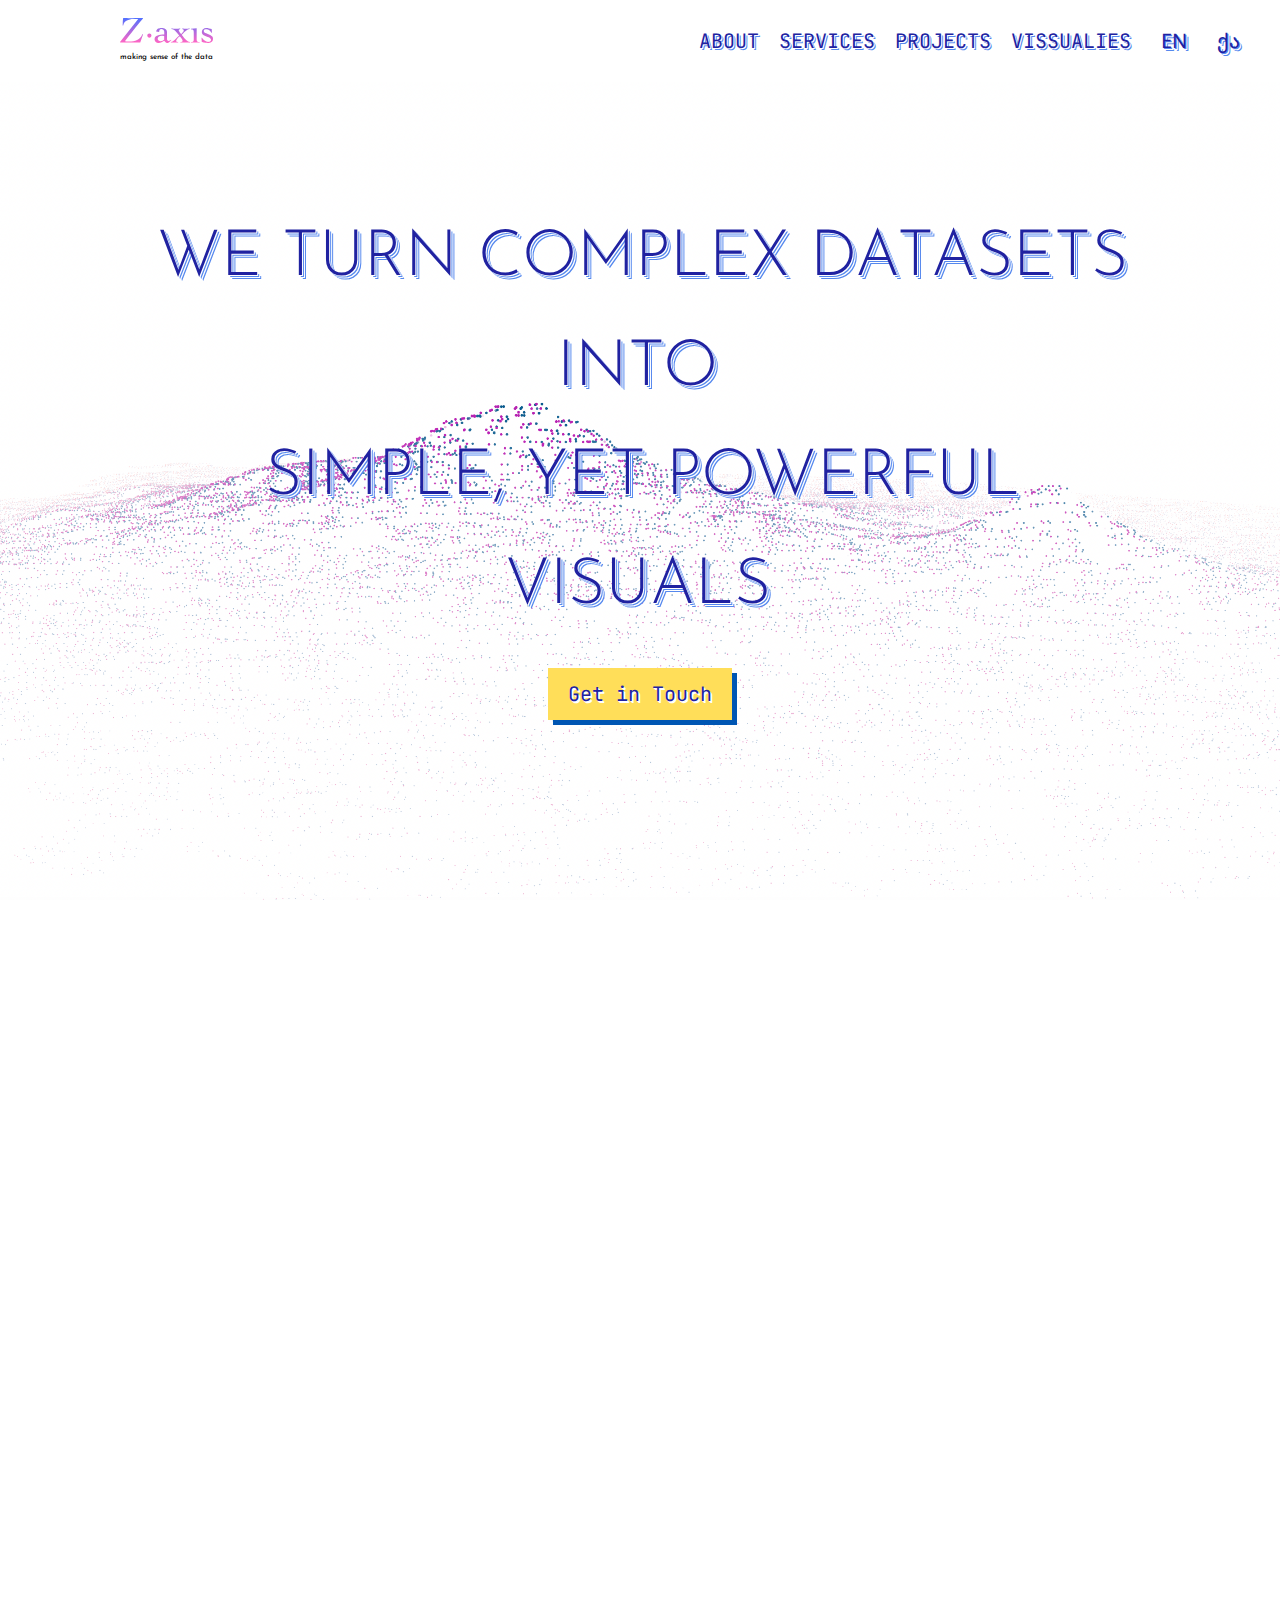
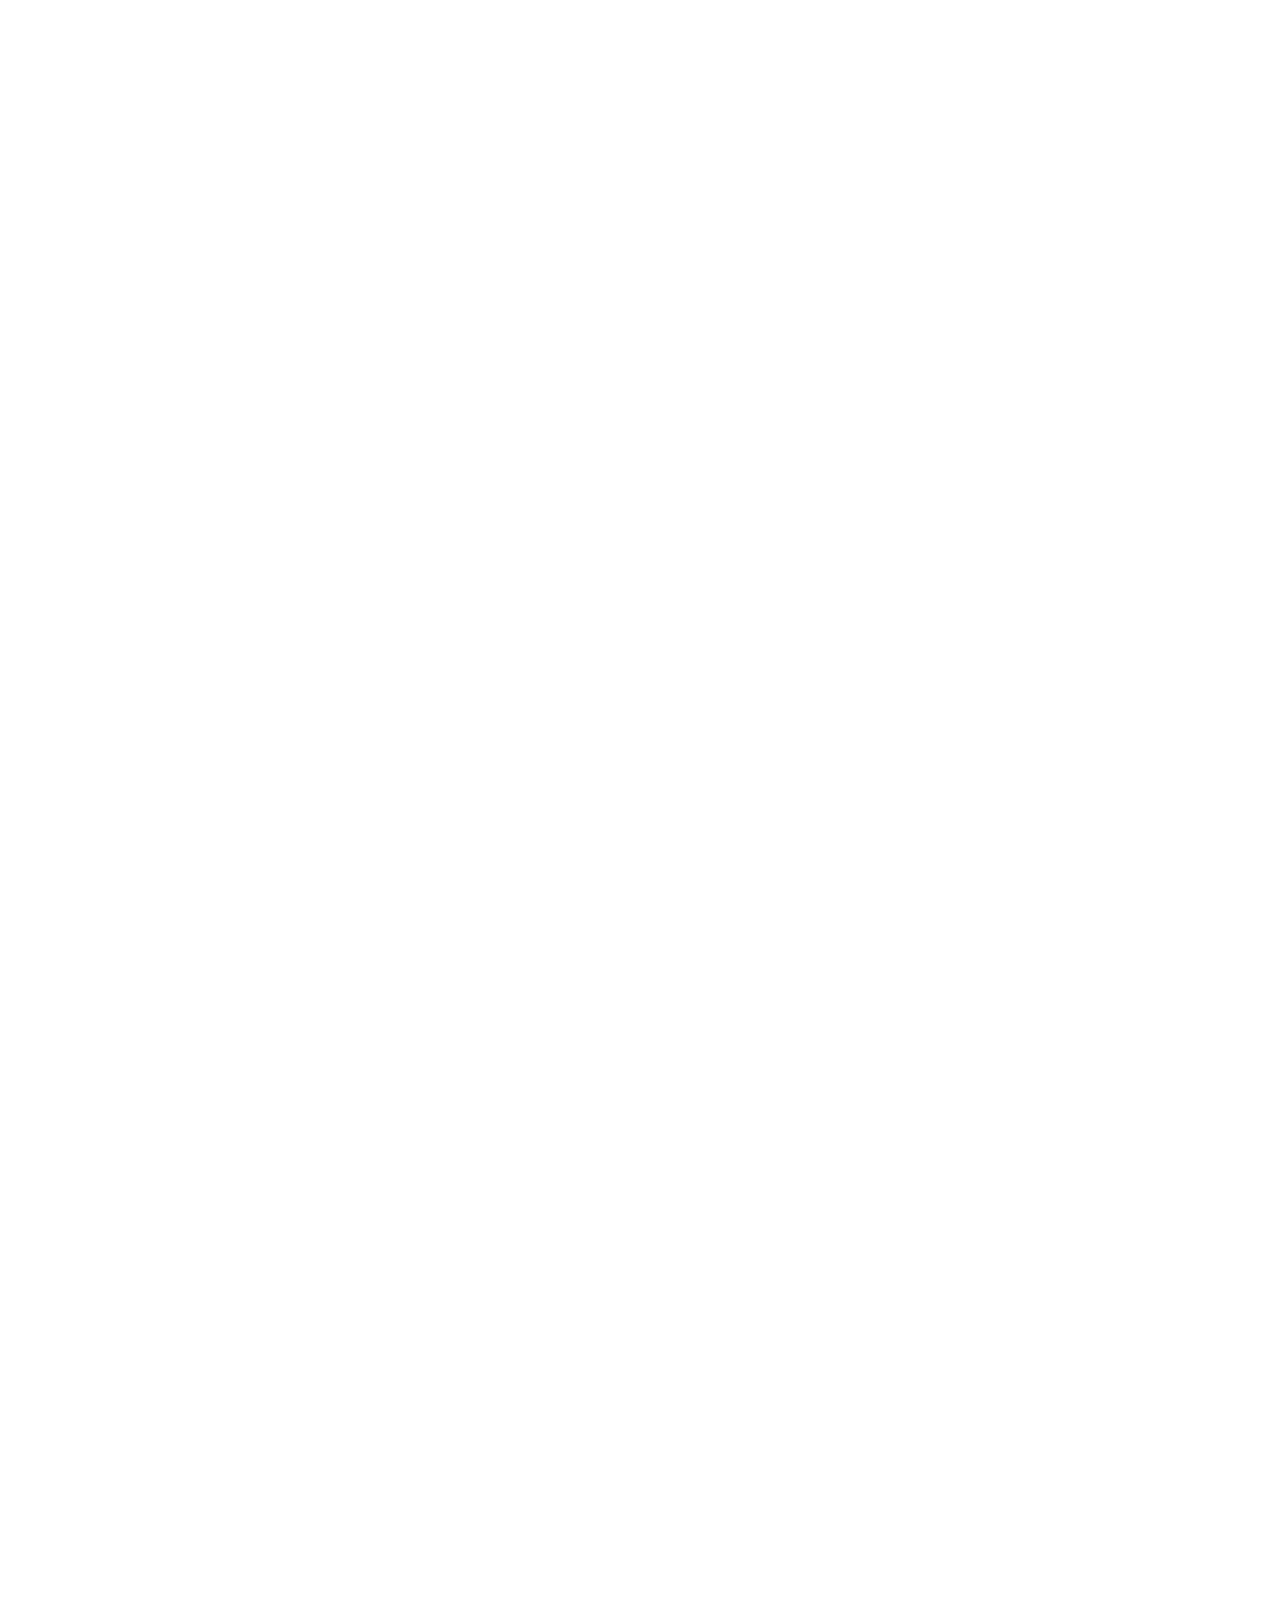
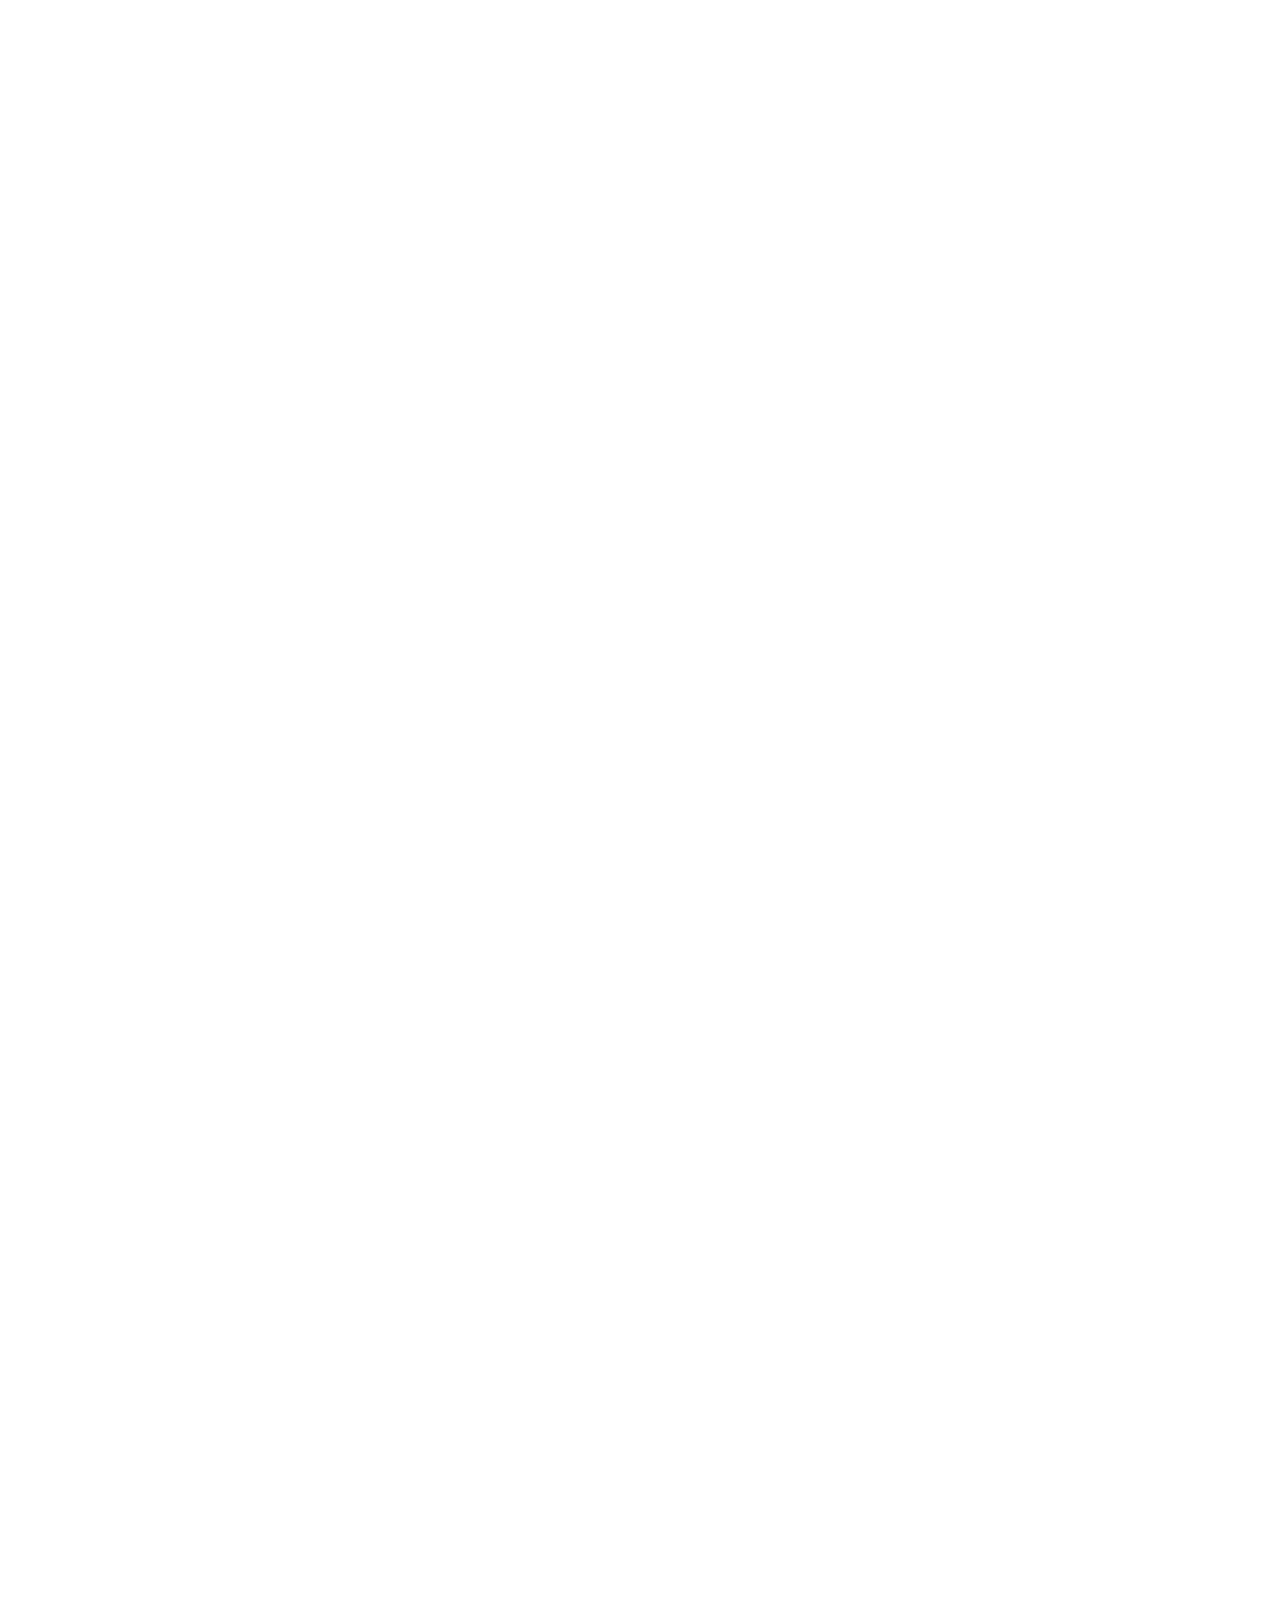
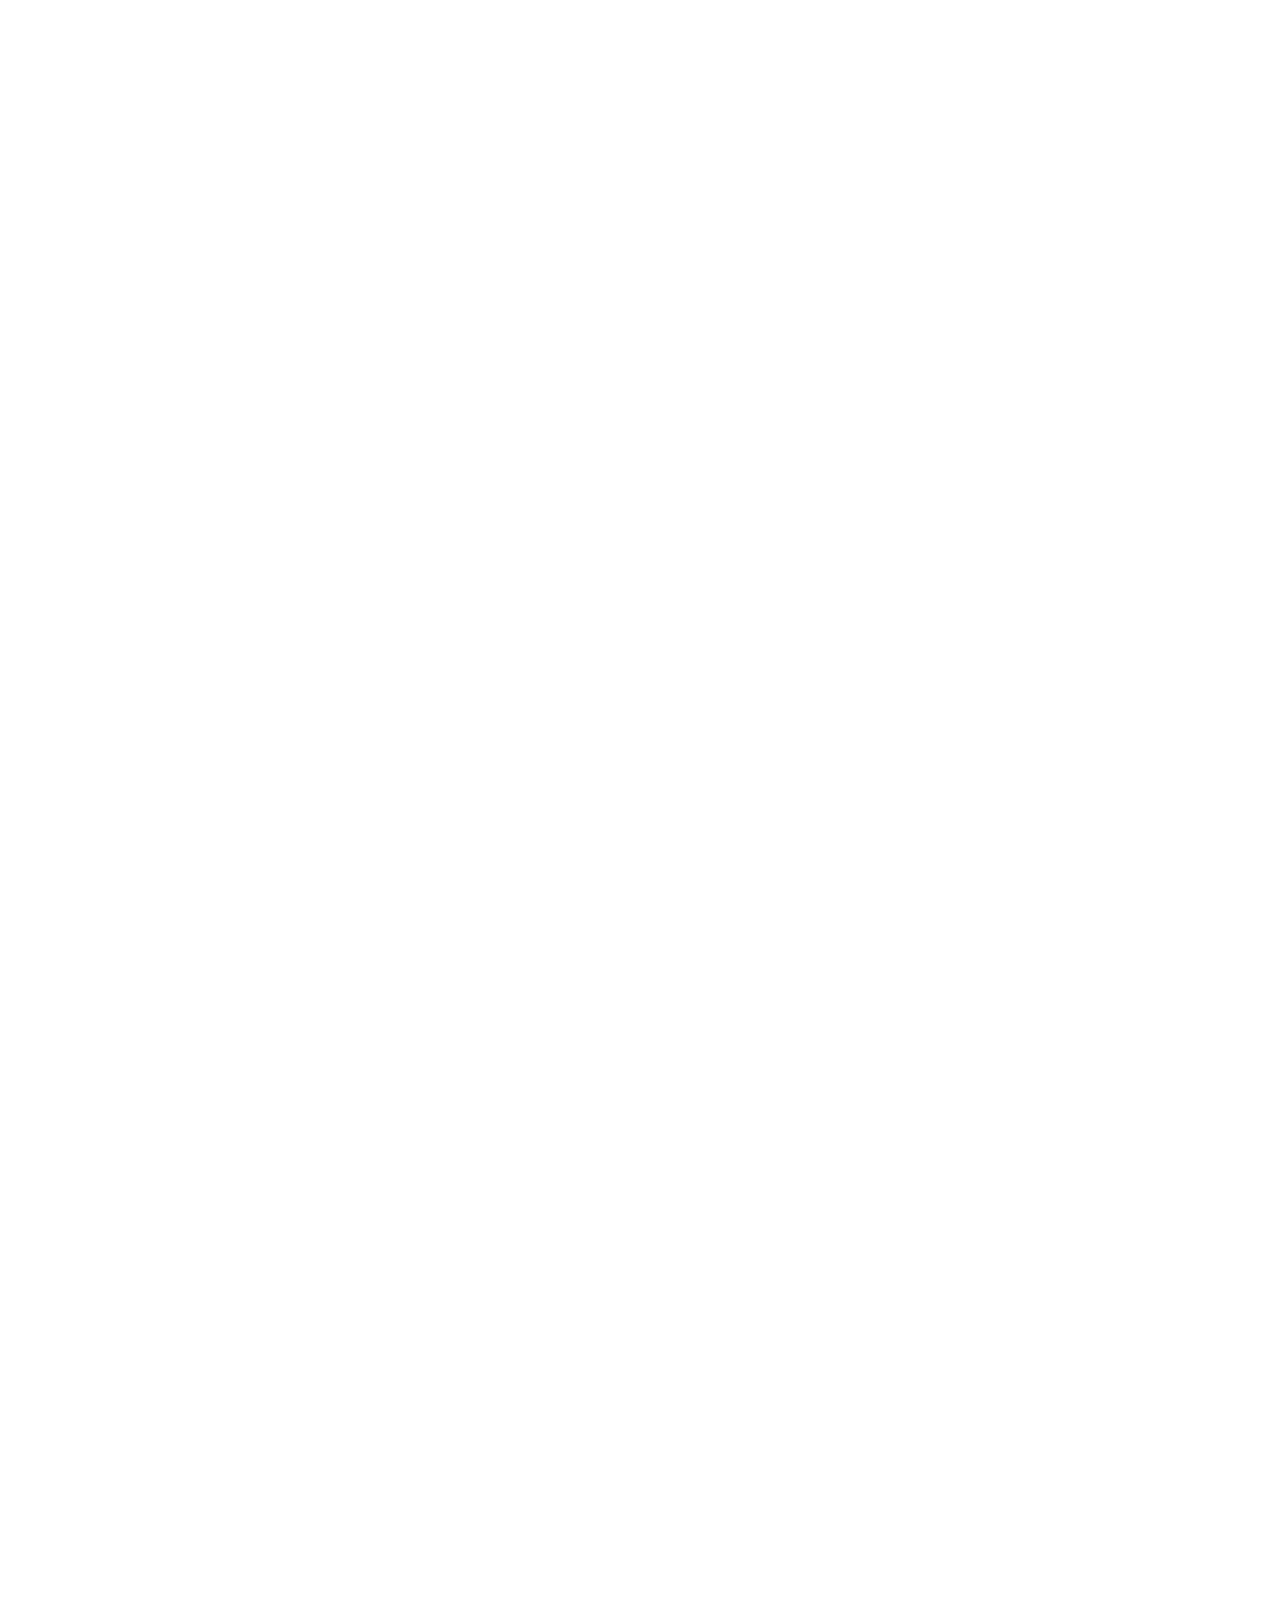
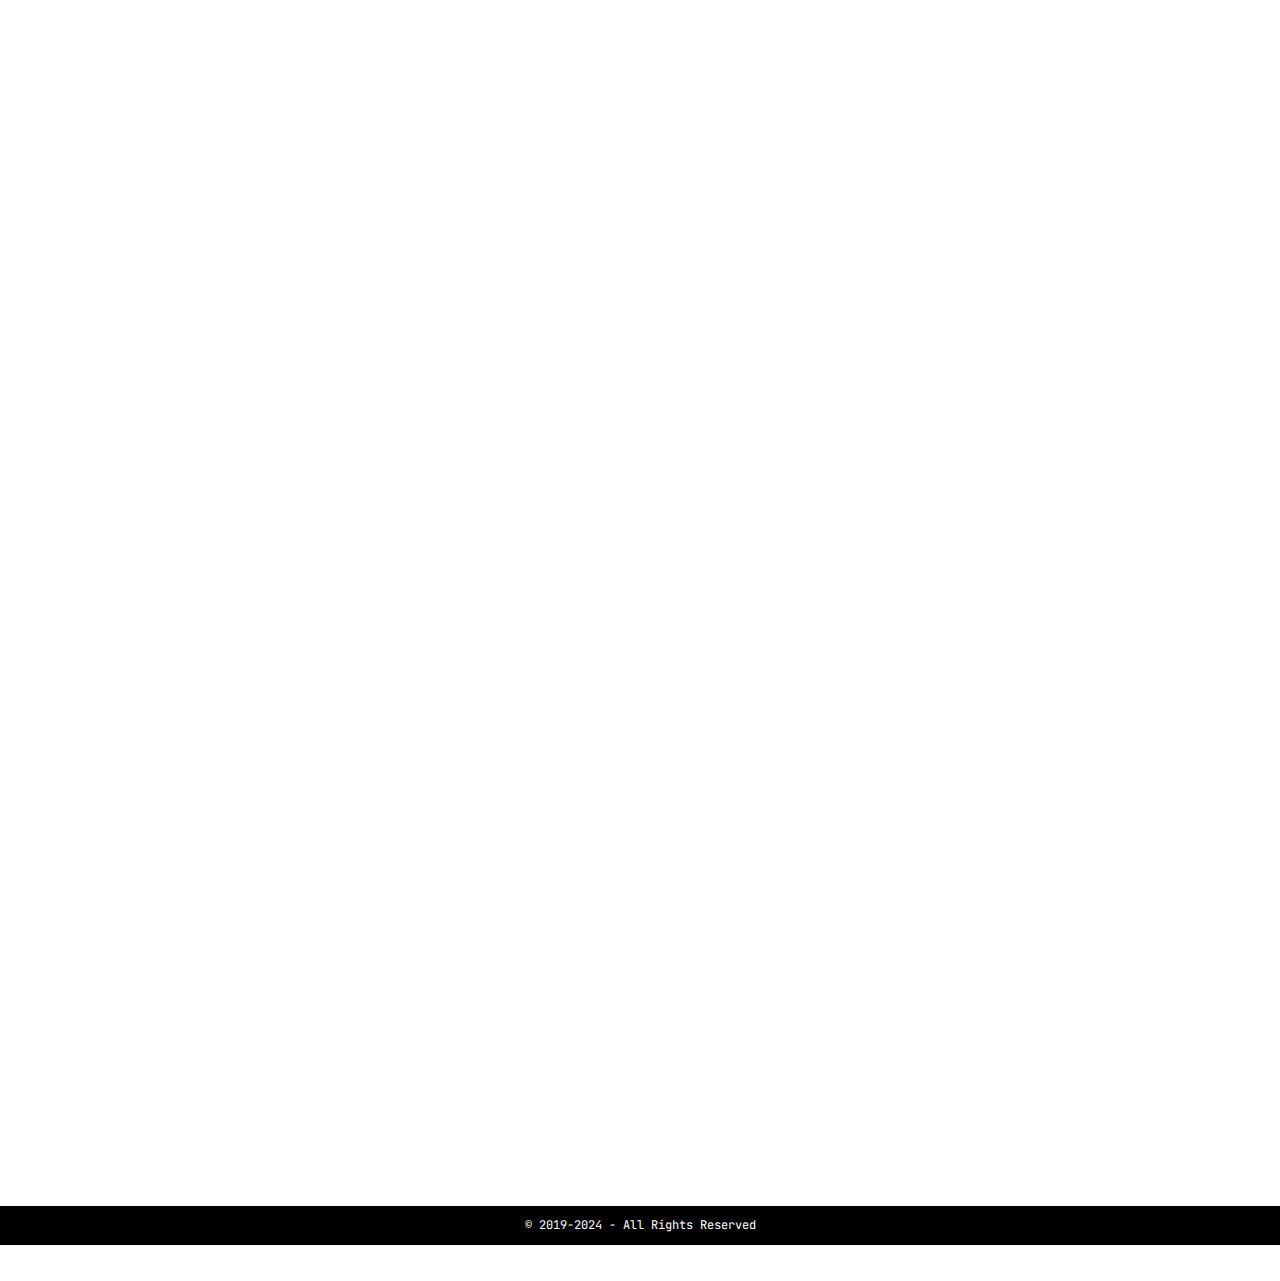
==== commit 6faf7ad8: "updates to en and ka pages" ====
--- a/index.html
+++ b/index.html
@@ -108,7 +108,7 @@
     <section id="featured-projects" class="animate-on-scroll">
         <div class="projects-title">
             <h2>Projects</h2>
-            <h4>Explore our work</h4> 
+            <!--<h4>Explore our work</h4>-->
         </div>
         <div class="projects-container">       
             <div id="urbanyx" class="animate-on-scroll">
@@ -135,14 +135,14 @@
                     <img src="./img/projects/featured img/khada.png" alt="Project 1">
                     <div class="project-info">
                         <h3>Khada Valley Development Plan</h3>
-                        <p>Regional development and mobility analysis</p>
+                        <!--<p>Regional development and mobility analysis</p>-->
                     </div>
                 </div>
                 <div class="grid-item category2">
                     <img src="./img/projects/featured img/undp-waste-management.png" alt="Project 2">
                     <div class="project-info">
                         <h3>Urban Waste Management</h3>
-                        <p>Spatial analysis for a pilot project in two major cities</p>
+                        <!--<p>Spatial analysis for a pilot project in two major cities</p>-->
                     </div>
                 </div>    
             </div>
@@ -200,7 +200,7 @@
     <section id="vissualies" class="animate-on-scroll">
         <div class="container">
             <h2>Vissualies</h2>
-            <h4>Recent stories told with visuals</h4>
+            <!--<h4>Recent stories told with visuals</h4>-->
             <div class="blog-grid">
                 <div class="blog-post">
                     <span class="blog-date">February 9, 2024</span>
@@ -299,7 +299,7 @@
                 <h2 style="text-align: justify; color: rgb(255, 255, 255); font-weight: 500;">making sense of the data</h2>
             </div>
             <div class="column">
-                <h2>EXPLORE</h2>
+                <h2>explore</h2>
                 <p><a href="./about" class="link-button">About</a></p>
                 <p><a href="./about#team" class="link-button">Team</a></p>
                 <p><a href="./about#partners" class="link-button">Partners</a></p>
@@ -308,19 +308,19 @@
                 <p><a href="./projects" class="link-button">Projects</a></p>
             </div>
             <div class="column">
-                <h2>SERVICES</h2>
+                <h2>services</h2>
                 <p>Visualization</p>
                 <p>Research Design</p>
                 <p>Consultancy</p>
                 <p>Geospatial Intelligence</p>
             </div>
             <div class="column">
-                <h2>COLLABORATE</h2>
+                <h2>collaborate</h2>
                 <p>Contact</p>
                 <p>Join us</p>
             </div>
             <div class="column">
-                <h2>SUBSCRIBE</h2>
+                <h2>subscribe</h2>
                 <p><a href="https://www.facebook.com/vizaxis" class="link-button">Facebook</a></p>
                 <p><a href="https://x.com/vizaxis" class="link-button">X / Twitter</a></p>
                 <p><a href="https://www.linkedin.com/company/vizaxis/" class="link-button">LinkedIn</a></p>
--- a/styles.css
+++ b/styles.css
@@ -237,7 +237,7 @@
 .about-button-container {
     position: absolute;
     top: 50%;
-    left: 20%;
+    left: 25%;
 }
 
 .service-button-container {
@@ -308,8 +308,10 @@
 
 #about h2, #services h2, #vissualies h2, #featured-projects h2 {
     font-family: JetBrains Mono, monospace;
+    text-transform: uppercase;
     font-size: 6rem;
     color: #ffde59;
+    paint-order: stroke fill;
     -webkit-text-stroke: 1px #ffffff;
     text-shadow: 1px 1px #2022a1, 2px 2px #2022a1, 3px 3px #2022a1, 4px 4px #2022a1, 5px 5px #2022a1, 6px 6px #2022a1;
     text-align: left;
@@ -610,7 +612,8 @@
     text-align: left;
     font-family: Josefin Sans;
     font-size: 2rem;
-    font-weight: 400;
+    font-weight: 300;
+    text-transform: uppercase;
     color: #2022a1; 
     /*text-shadow: 1px 1px #ffffff, 2px 2px #ffde59;*/
     margin: 10px 0;
@@ -784,7 +787,8 @@
     margin: 20px 0 10px;
     font-family: Josefin Sans;
     font-size: 1.5rem;
-    font-weight: 400;
+    font-weight: 300;
+    text-transform: uppercase;
     color: #2022a1;
     text-align: left; /* Align heading text to the left */
 }
@@ -1163,6 +1167,7 @@
 .column h2 {
     font-size: 1rem;
     font-weight: 500;
+    text-transform: uppercase;
     color: rgb(186, 184, 184);
     text-align: left;
     margin-bottom: 10px;
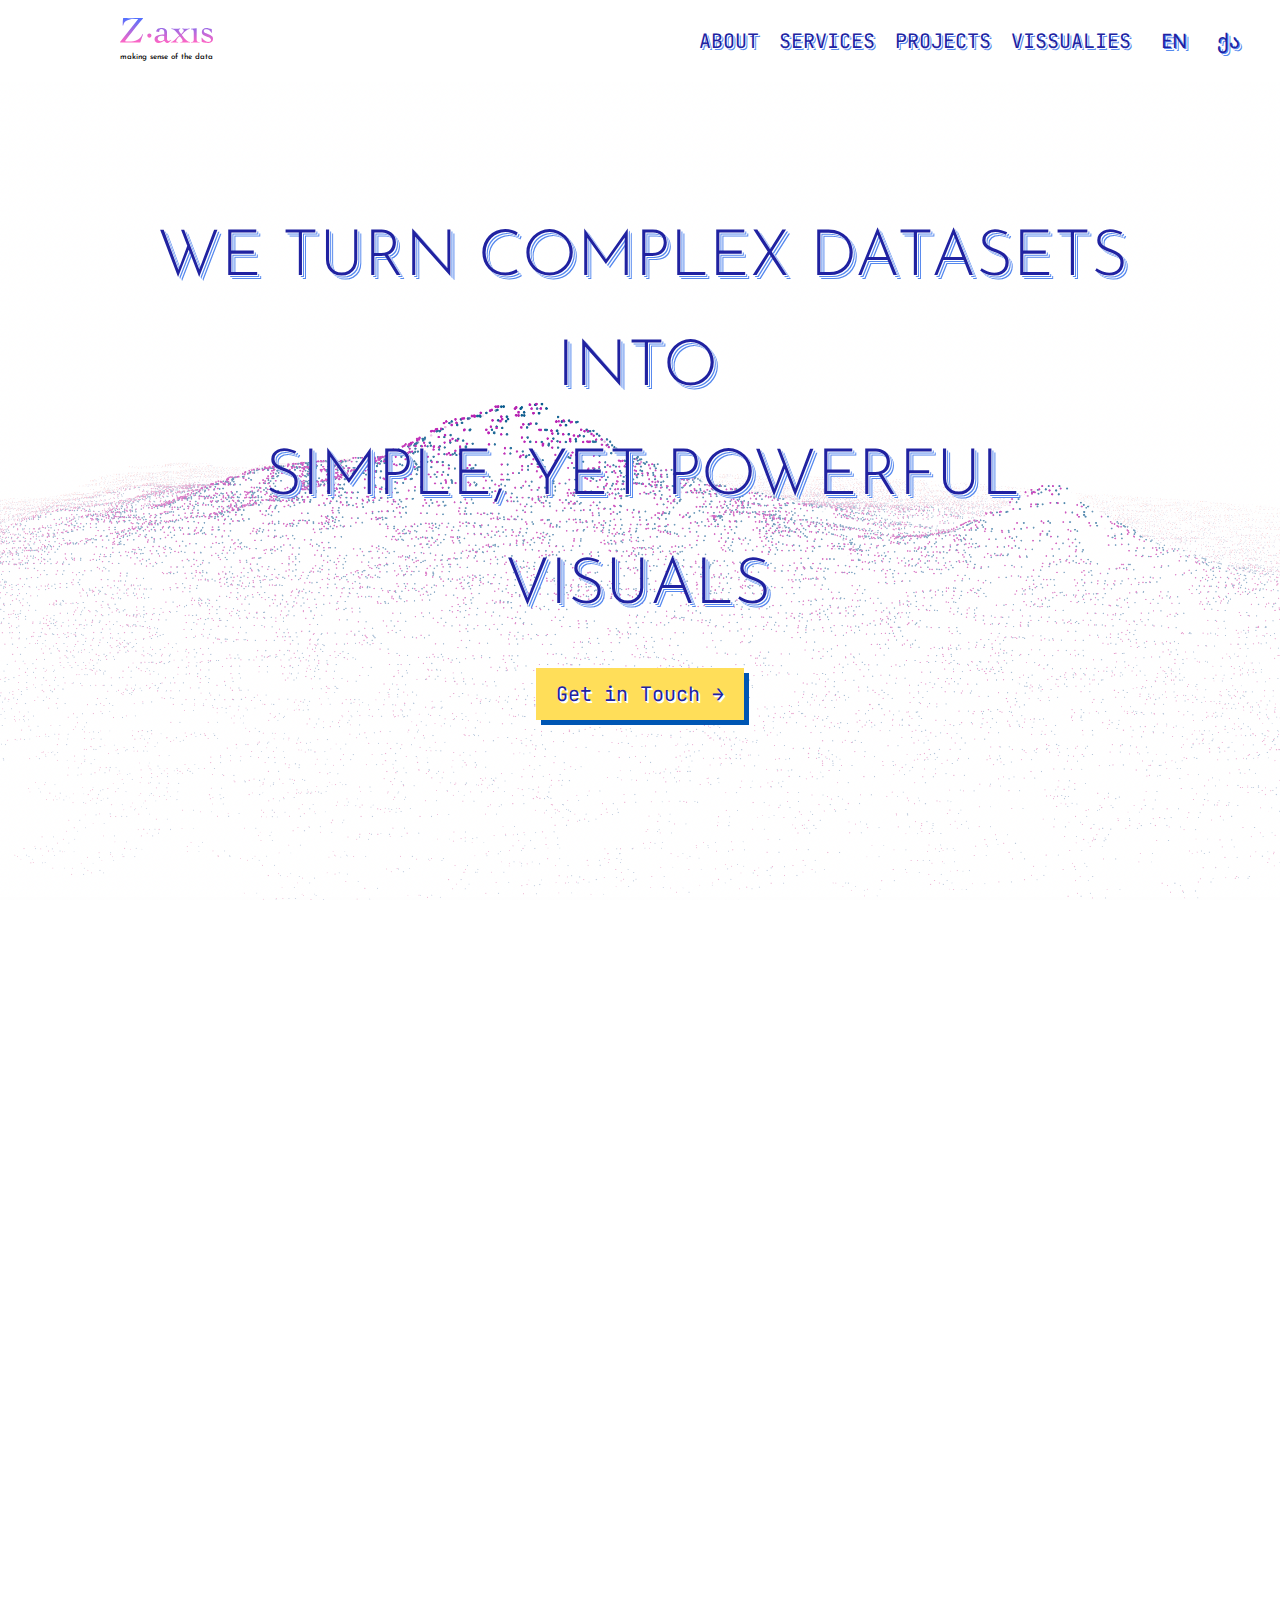
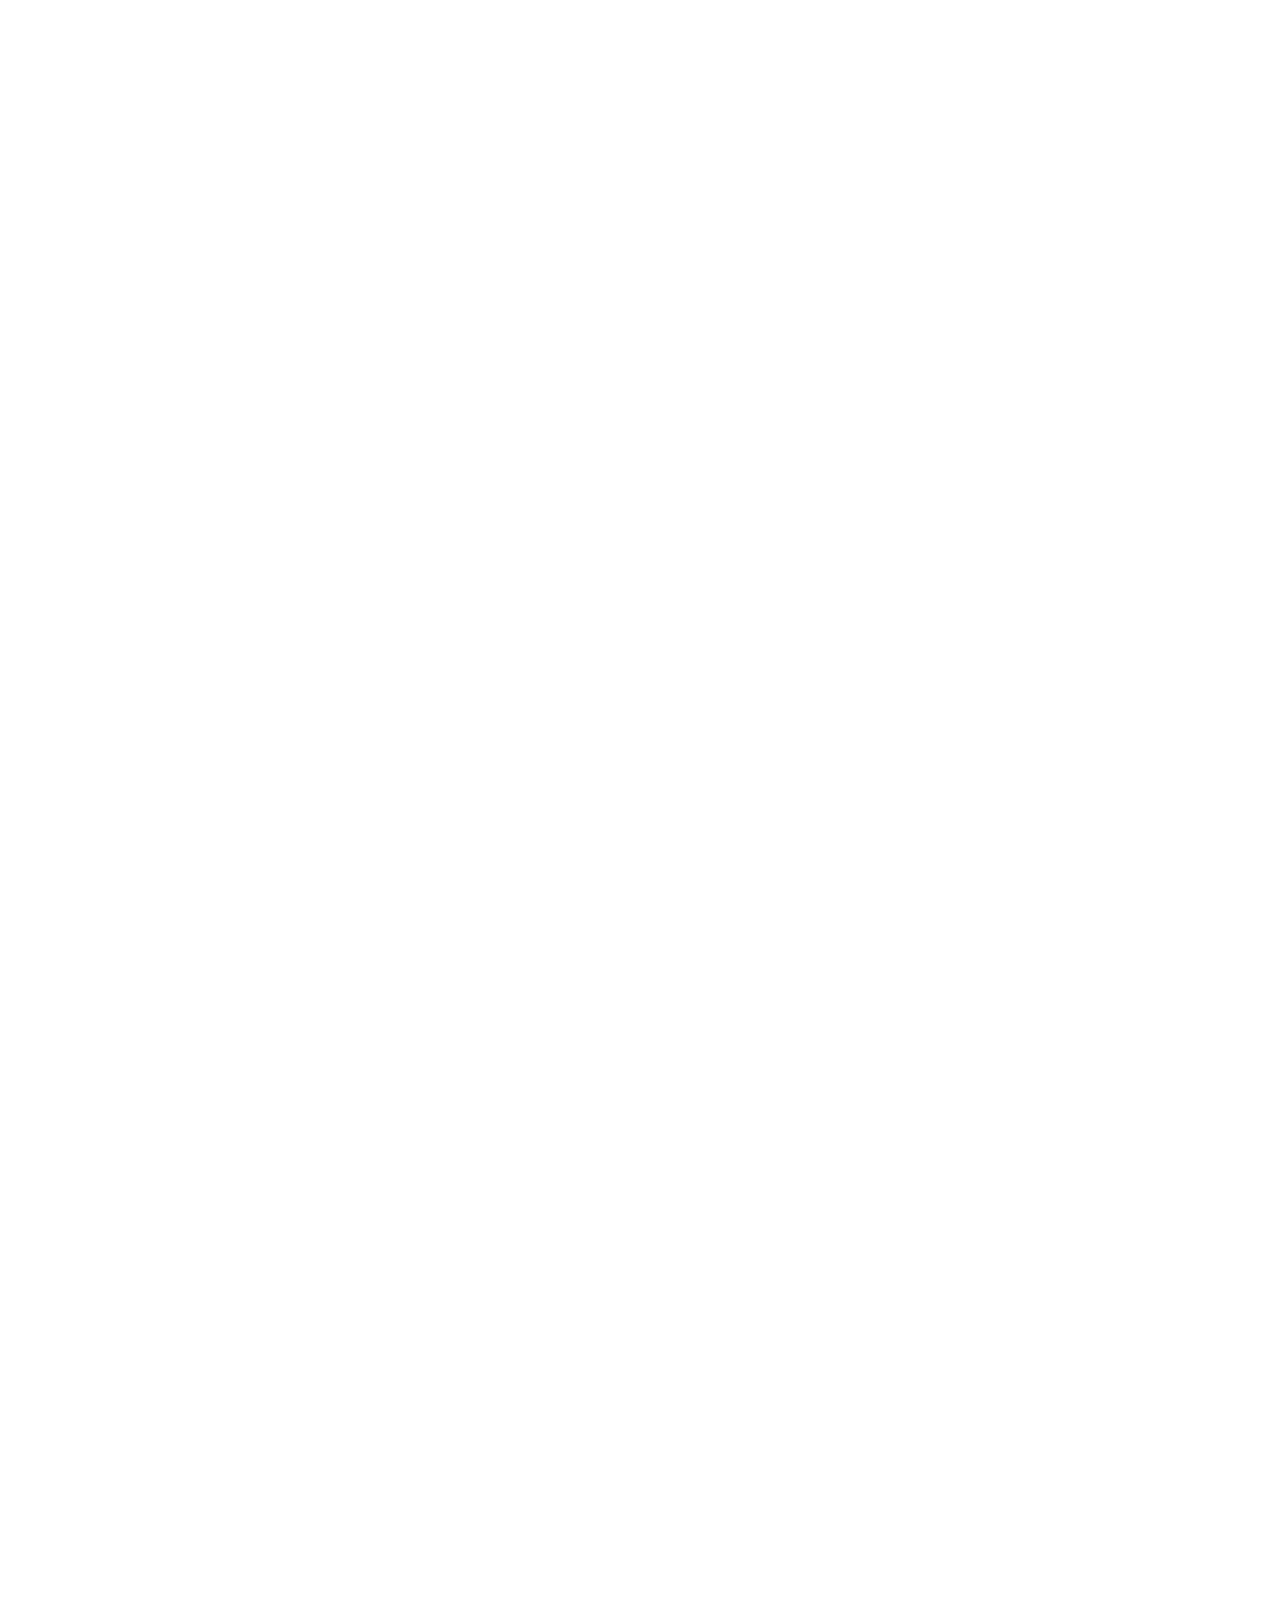
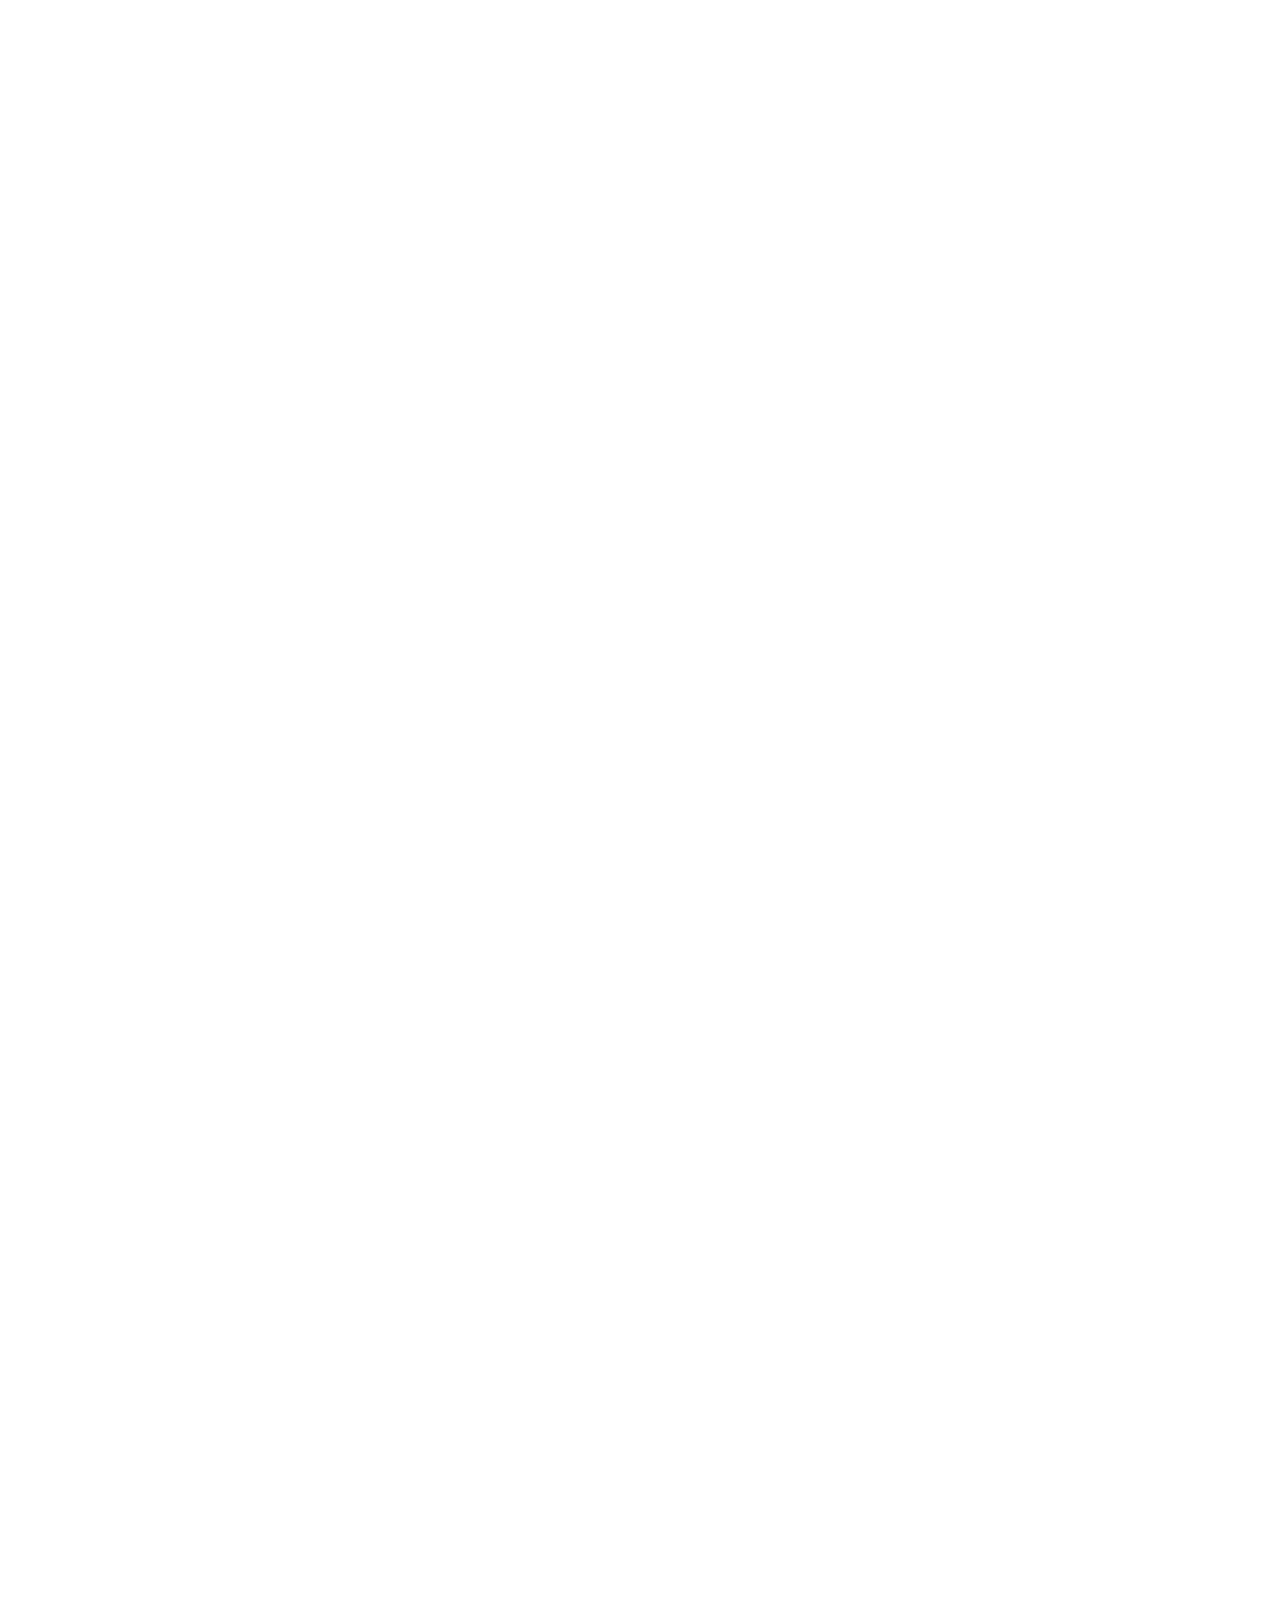
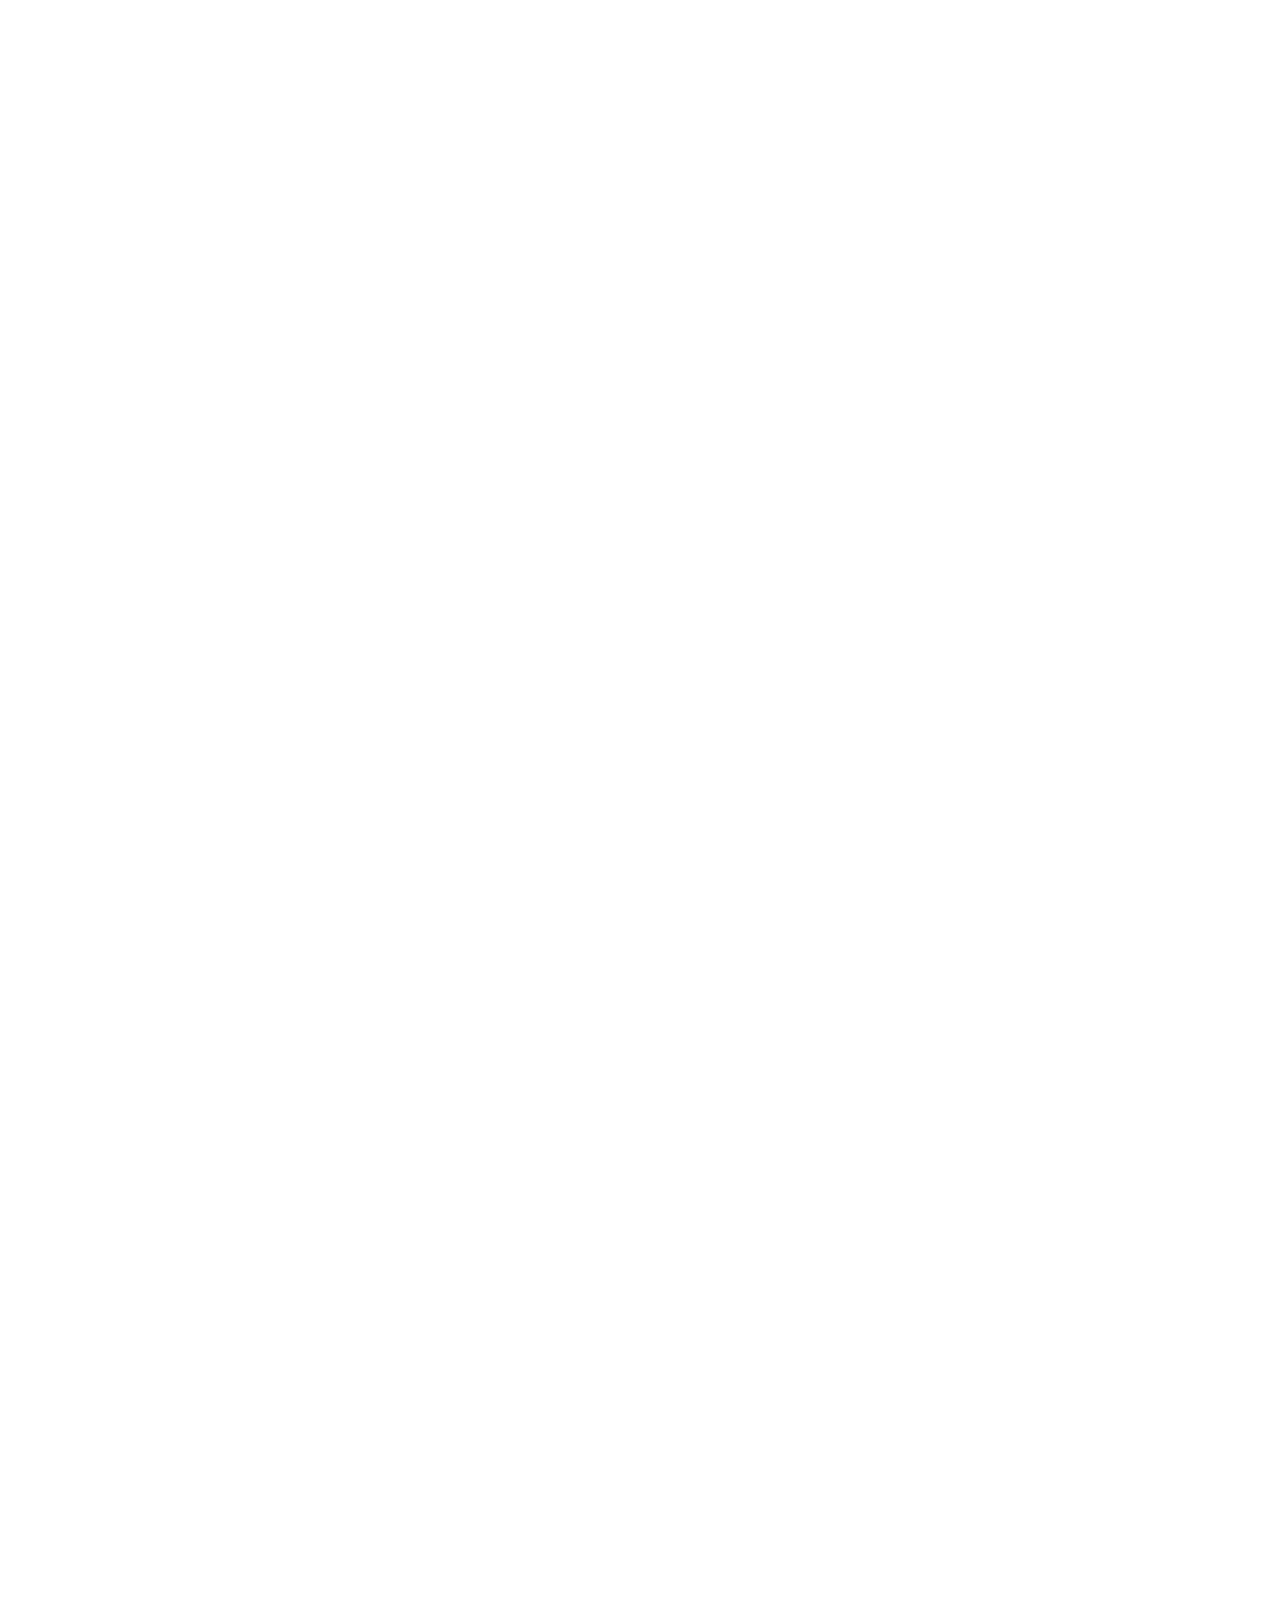
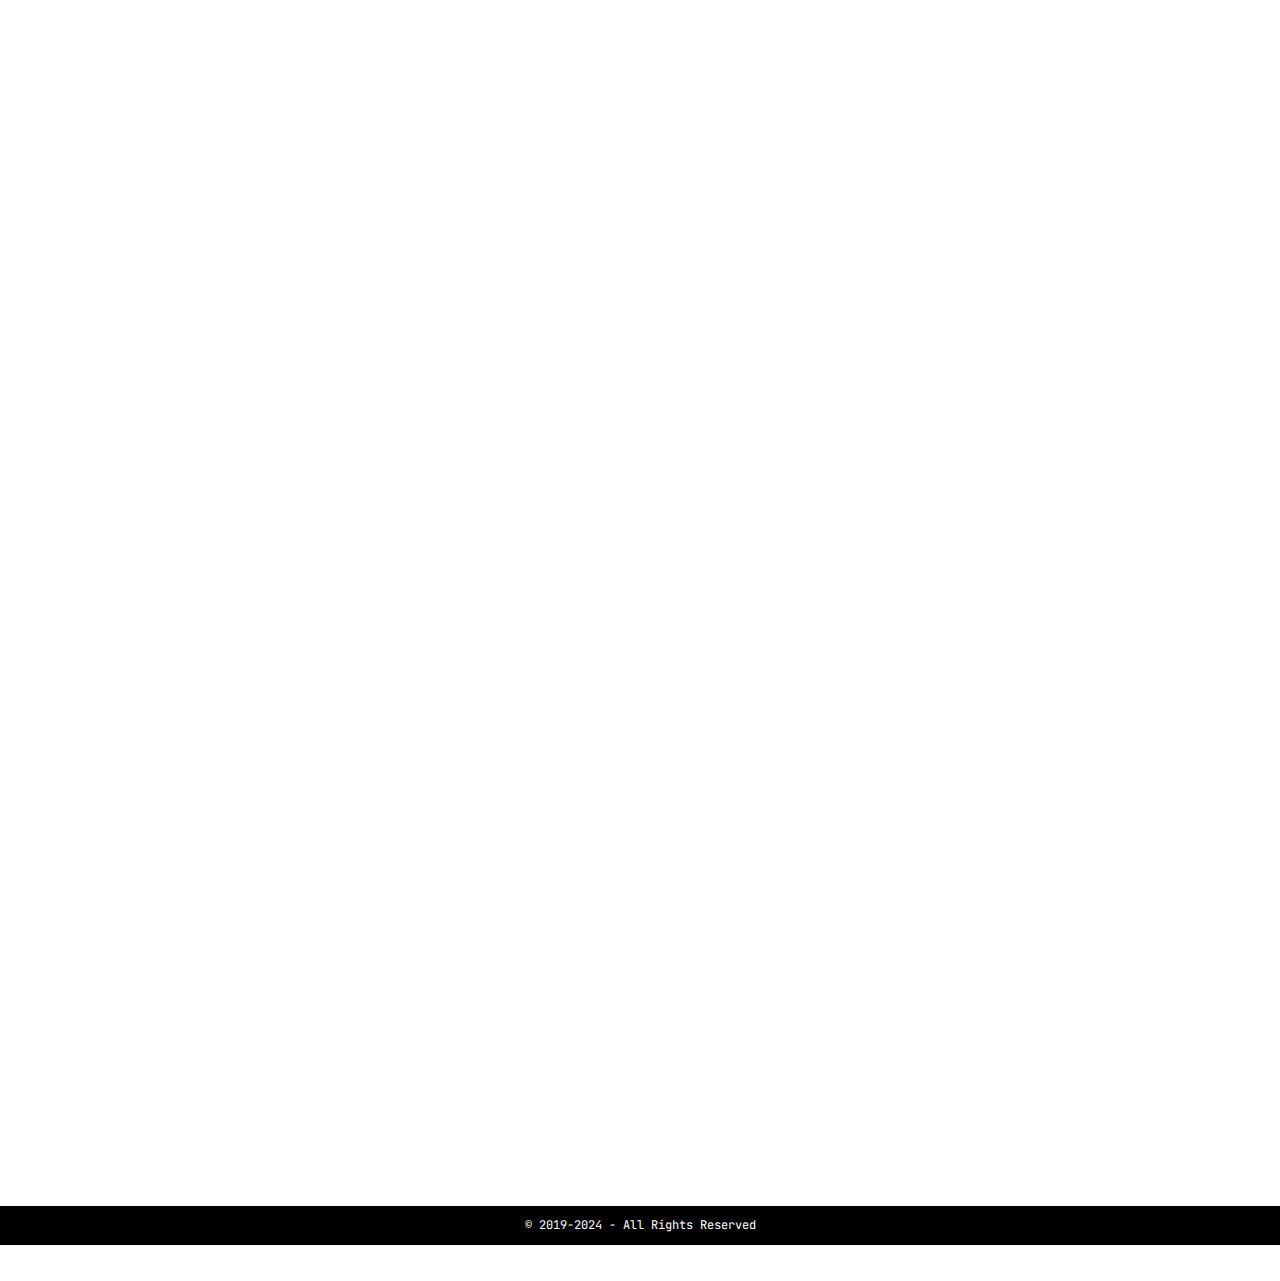
==== commit af952bf9: "added arrow to the buttons" ====
--- a/index.html
+++ b/index.html
@@ -36,7 +36,7 @@
             <h2 class="header-subtitle"></h2>
         </div>
         <div class="hero-button-container">
-            <a href="#contact" class="hero-button">Get in Touch</a>
+            <a href="#contact" class="hero-button">Get in Touch &rarr;</a>
         </div>
     </section>    
 
@@ -46,7 +46,7 @@
                 <div class="column-left">
                     <h2>Who we are</h2>
                     <div class="about-button-container">
-                        <a href="./about" class="about-button">Meet Us</a>
+                        <a href="./about" class="about-button">Meet Us &rarr;</a>
                     </div>
                 </div>
                 <div class="column-right">
@@ -101,7 +101,7 @@
                 </div>
             </div>
         <div class="service-button-container">
-            <a href="./services" class="service-button">Learn More</a>
+            <a href="./services" class="service-button">Learn More &rarr;</a>
         </div>
     </section>
 
@@ -147,7 +147,7 @@
                 </div>    
             </div>
             <div class="projects-button-container">
-                <a href="./Projects" class="projects-button">Explore More</a>
+                <a href="./Projects" class="projects-button">Explore More &rarr;</a>
             </div>
     </section>
 
@@ -262,7 +262,7 @@
             </div>
         </div>
         <div class="blog-button-container">
-            <a href="blog.html" class="blog-button">Discover More</a>
+            <a href="blog.html" class="blog-button">Discover More &rarr;</a>
         </div>
     </section>
 
